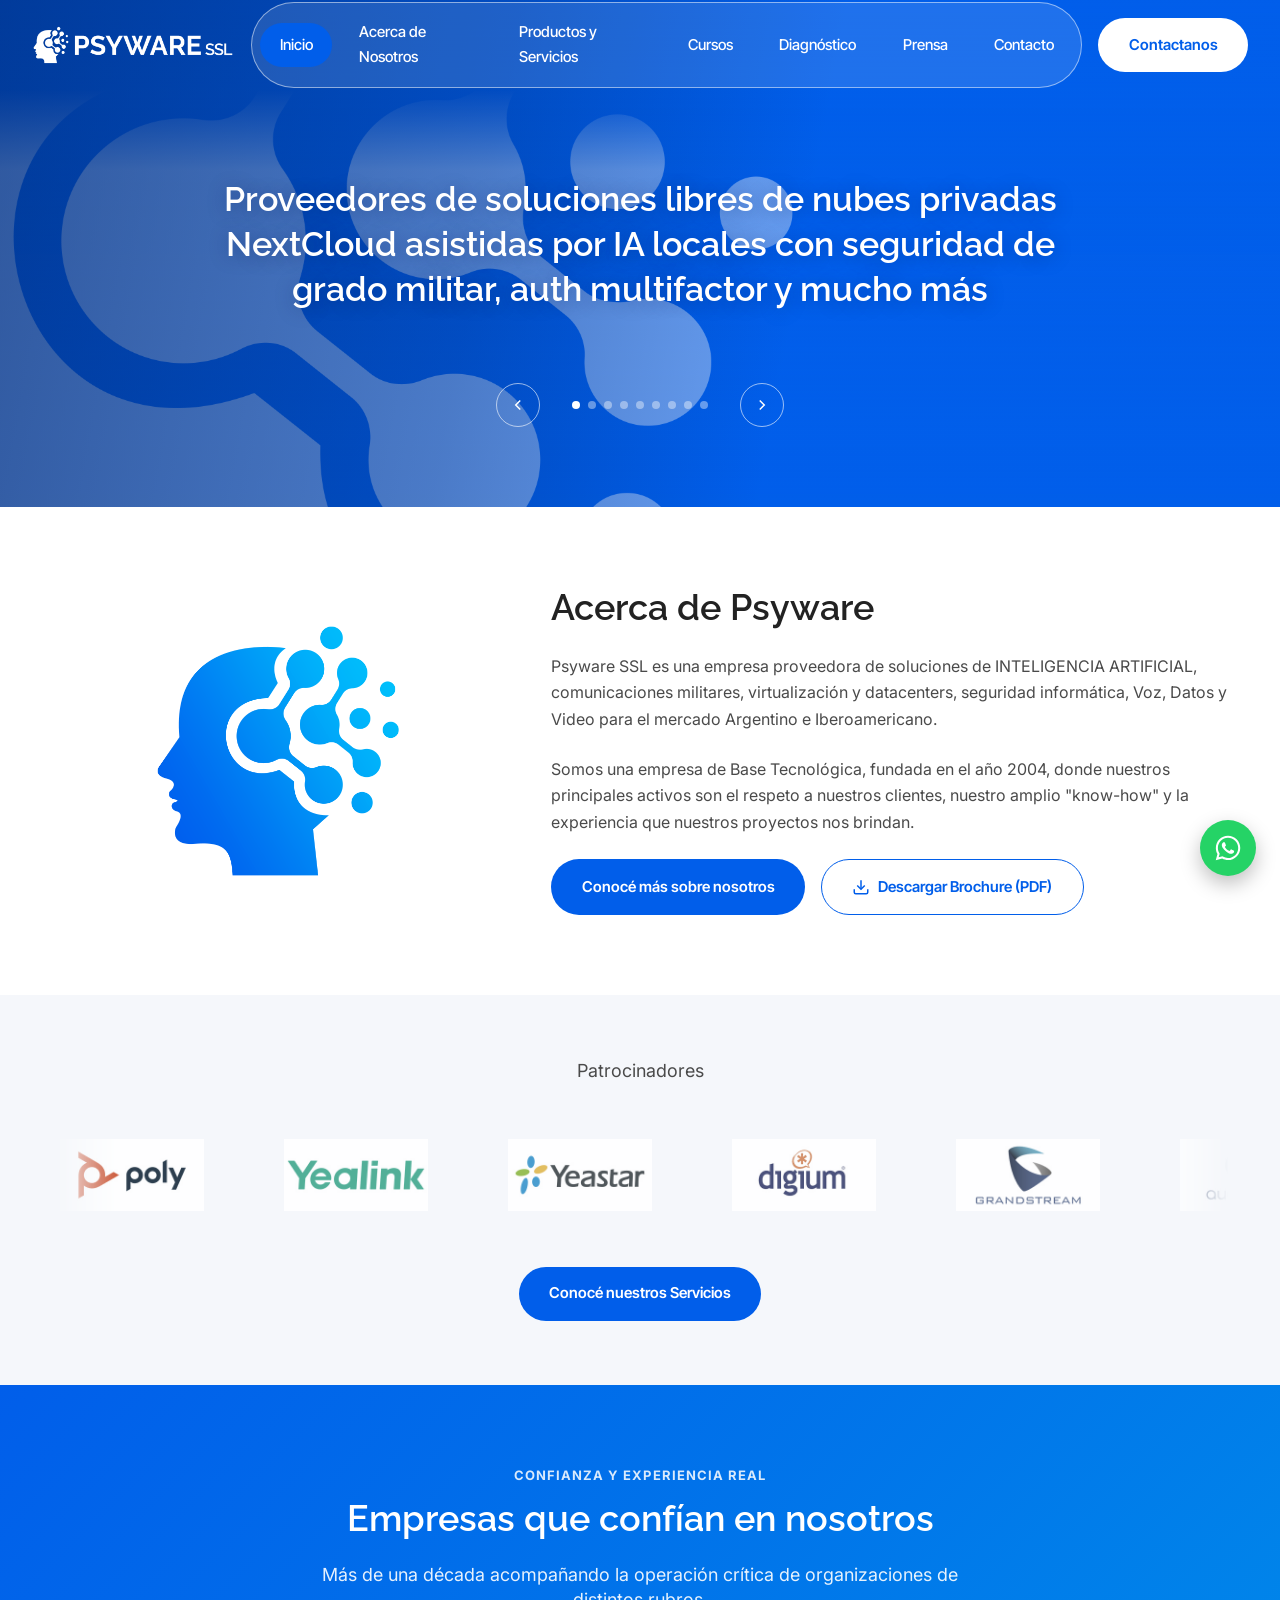
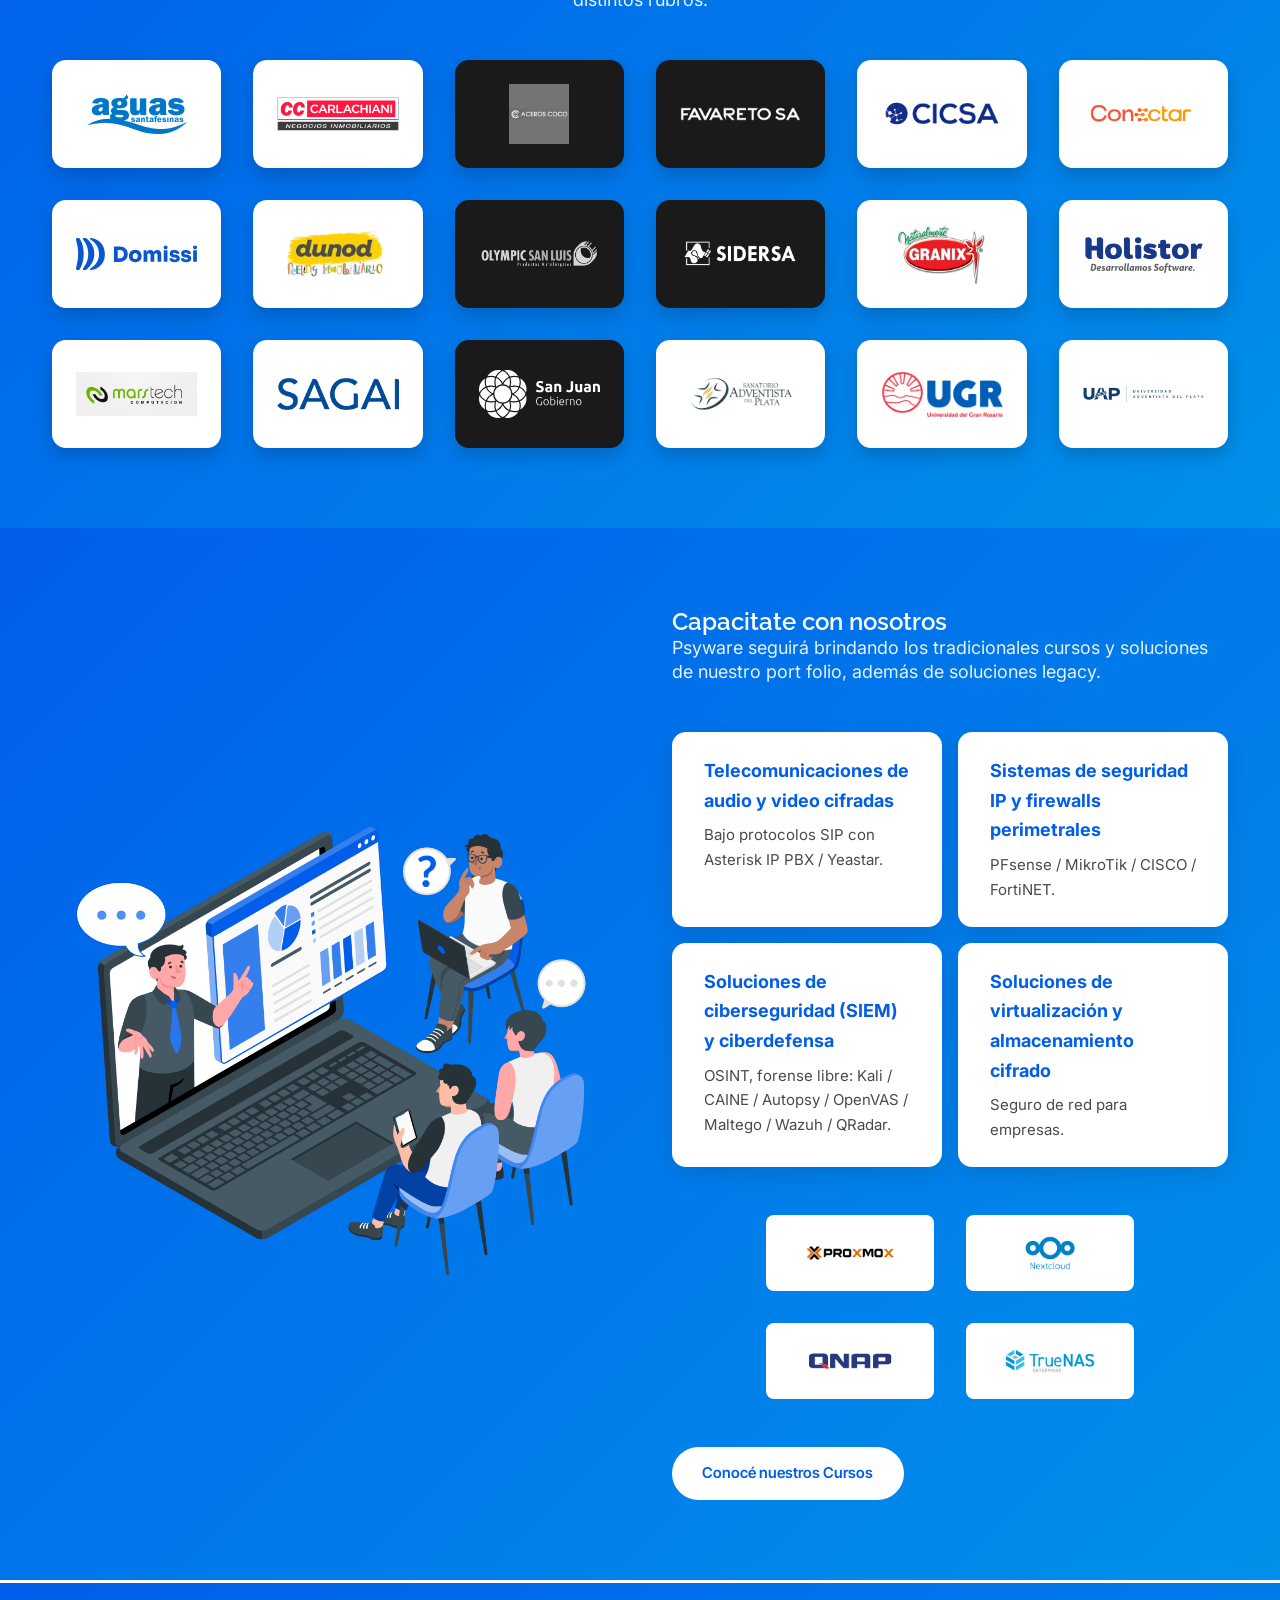
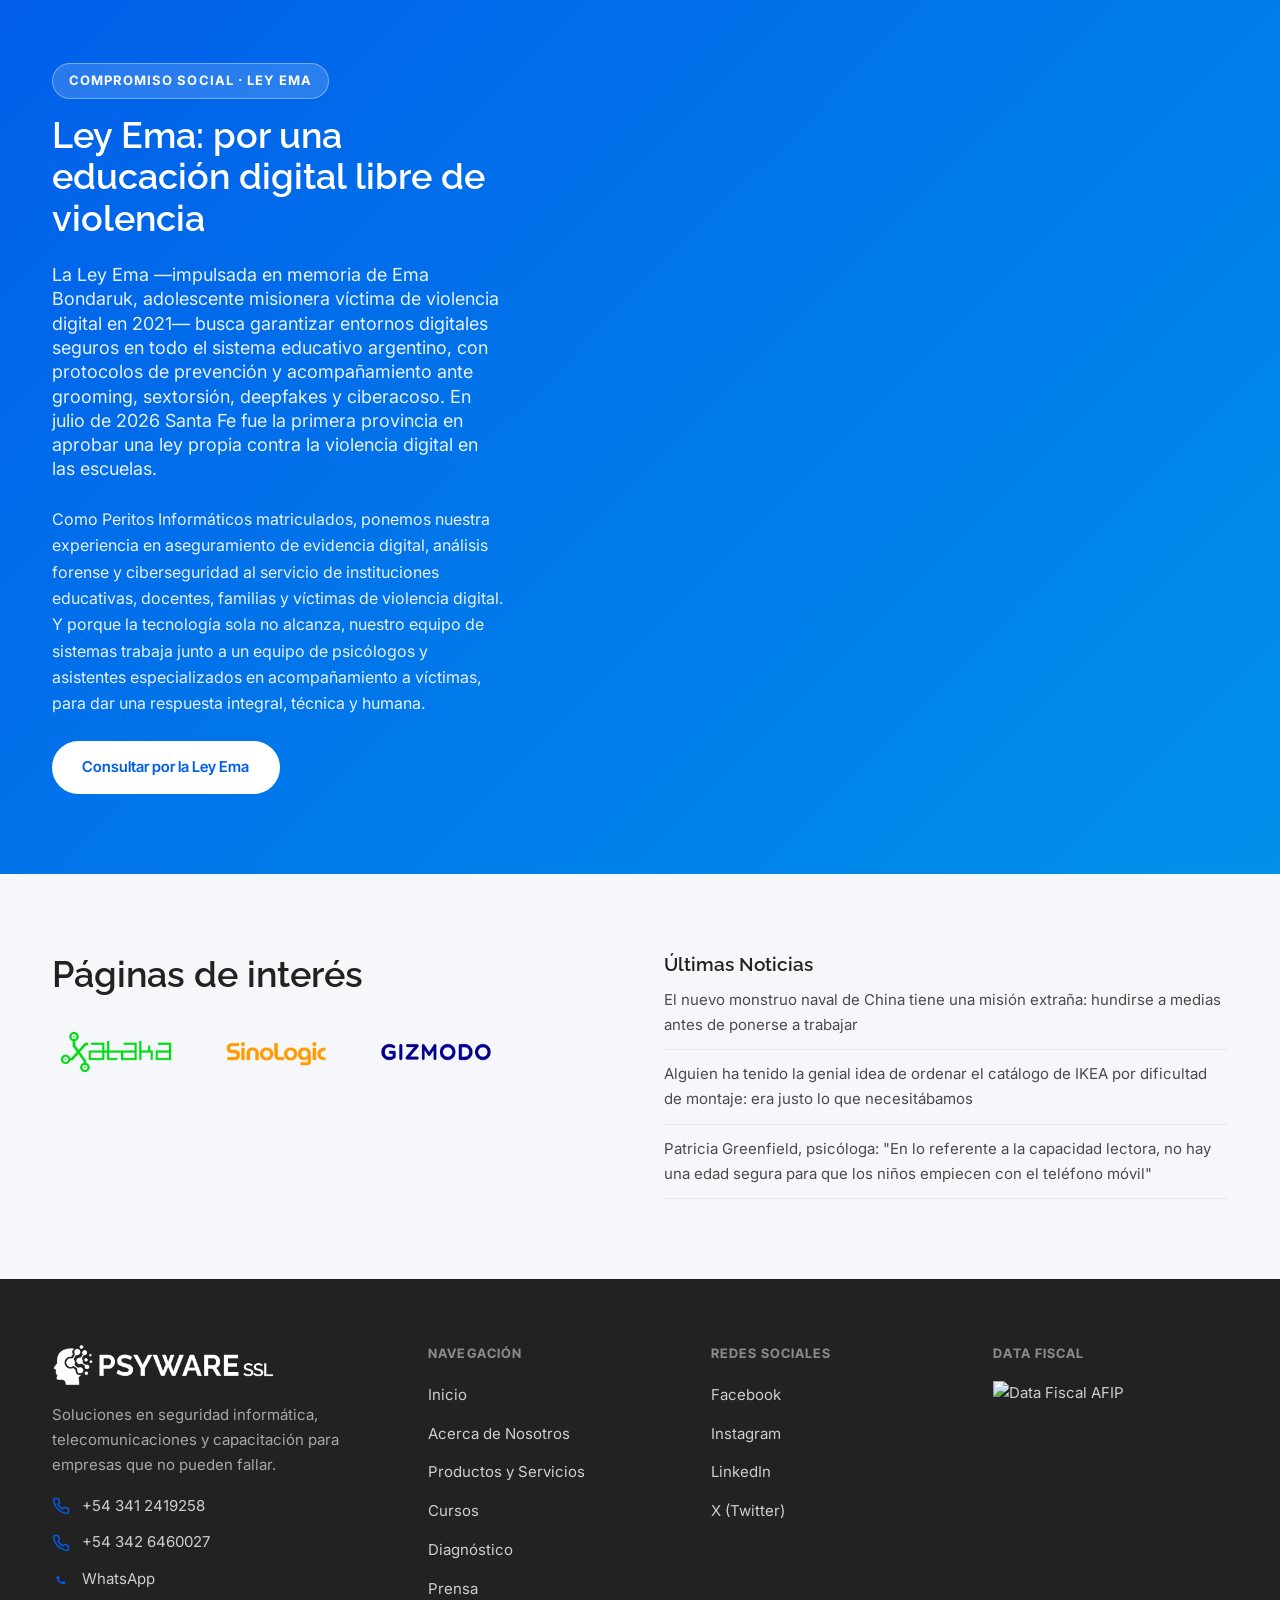
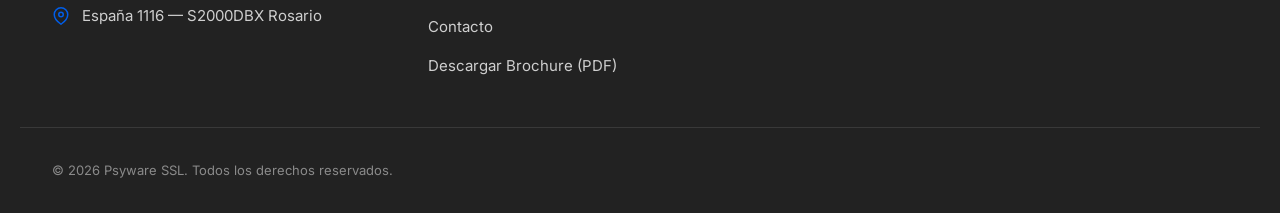
==== index.html @ a00e33c0 "Commit inicial" ====
<!DOCTYPE html>
<html lang="es">
<head>
<meta charset="UTF-8" />
<meta name="viewport" content="width=device-width, initial-scale=1" />
<title>Psyware SSL | Seguridad Informática, Telecomunicaciones y Capacitación</title>
<meta name="description" content="Psyware SSL: soluciones en seguridad informática, telecomunicaciones IP, virtualización, ciberseguridad y capacitación para empresas en Rosario, Argentina." />
<meta name="keywords" content="seguridad informática Rosario, ciberseguridad Argentina, peritos informáticos, telecomunicaciones IP, virtualización, Ley Ema, violencia digital, grooming, ciberacoso escolar, educación digital segura" />
<meta name="theme-color" content="#015eea" />
<link rel="canonical" href="https://www.psyware.ar/" />
<meta property="og:type" content="website" />
<meta property="og:site_name" content="Psyware SSL" />
<meta property="og:locale" content="es_AR" />
<meta property="og:title" content="Psyware SSL | Seguridad Informática, Telecomunicaciones y Capacitación" />
<meta property="og:description" content="Psyware SSL: soluciones en seguridad informática, telecomunicaciones IP, virtualización, ciberseguridad y capacitación para empresas en Rosario, Argentina." />
<meta property="og:url" content="https://www.psyware.ar/" />
<meta property="og:image" content="https://www.psyware.ar/assets/img/psyware-logo-dark.png" />
<meta name="twitter:card" content="summary_large_image" />
<meta name="twitter:title" content="Psyware SSL | Seguridad Informática, Telecomunicaciones y Capacitación" />
<meta name="twitter:description" content="Psyware SSL: soluciones en seguridad informática, telecomunicaciones IP, virtualización, ciberseguridad y capacitación para empresas en Rosario, Argentina." />
<meta name="twitter:image" content="https://www.psyware.ar/assets/img/psyware-logo-dark.png" />
<link rel="icon" href="assets/img/psyware-favicon.png" type="image/png" />
<link rel="preconnect" href="https://fonts.googleapis.com" />
<link rel="preconnect" href="https://fonts.gstatic.com" crossorigin />
<link href="https://fonts.googleapis.com/css2?family=Raleway:wght@500;600;700&family=Inter:wght@400;500;600&family=Inter+Tight:wght@500;600&display=swap" rel="stylesheet" />
<link rel="stylesheet" href="css/styles.css?v=20260731" />
<link rel="stylesheet" href="css/animations.css?v=20260731" />
<link rel="stylesheet" href="css/responsive.css?v=20260731" />
</head>
<body>
<a class="skip-link" href="#main">Saltar al contenido</a>

<header class="navbar" id="navbar">
  <div class="nav-container">
    <a class="nav-logo" href="index.html">
      <img class="nav-logo__img nav-logo__img--white" src="assets/img/psyware-logo-white.png" alt="Psyware SSL" />
      <img class="nav-logo__img nav-logo__img--dark" src="assets/img/psyware-logo-dark.png" alt="Psyware SSL" />
    </a>
    <nav class="nav-menu" id="navMenu">
      <a href="index.html" class="is-active">Inicio</a>
      <a href="acerca-de-nosotros.html">Acerca de Nosotros</a>
      <a href="productos-y-servicios.html">Productos y Servicios</a>
      <a href="cursos.html">Cursos</a>
      <a href="diagnosticos.html">Diagnóstico</a>
      <a href="prensa.html">Prensa</a>
      <a href="contacto.html">Contacto</a>
    </nav>
    <a class="btn btn-white nav-cta" href="contacto.html">Contactanos</a>
    <button class="nav-toggle" id="navToggle" aria-label="Abrir menú" aria-expanded="false">
      <span></span><span></span><span></span>
    </button>
  </div>
</header>

<main id="main">

  <h1 class="sr-only">Psyware SSL | Seguridad Informática, Telecomunicaciones y Capacitación en Rosario, Argentina</h1>

  <section class="hero">
    <div class="container hero__inner">
      <div class="hero__carousel" id="heroCarousel">
        <p class="hero__slide is-active">Proveedores de soluciones libres de nubes privadas NextCloud asistidas por IA locales con seguridad de grado militar, auth multifactor y mucho más</p>
        <p class="hero__slide">Único proveedor certificado en Argentina para soluciones de Call Center IP y discadores predictivos y progresivos de Loway® QueueMetrics y Wombat Dialer</p>
        <p class="hero__slide">Proveedores de soluciones a medida de Inteligencia Artificial vía LLM ultra seguros corriendo en clusters locales y entrenamientos a medida</p>
        <p class="hero__slide">Asistencia y transfer de conocimientos a empresas en migraciones de virtualización de sistemas VMware® a Proxmox Datacenter</p>
        <p class="hero__slide">Asesoramientos para optimización de Data Centers verdes y reducción de huella de carbono según normas vigentes</p>
        <p class="hero__slide">Contamos con las más avanzadas soluciones del mercado en videoconferencia y PBX IP libres para alta definición y seguridad de grado militar</p>
        <p class="hero__slide">Único Training Center certificado en Argentina para toda la gama de sistemas de Voz IP Yeastar</p>
        <p class="hero__slide">Somos Peritos Informáticos matriculados a nivel nacional, realizando aseguramiento de evidencia digital, análisis forense y recuperación de datos, asesoría en protección de datos personales bajo RGPD y normas ISO 27000</p>
        <p class="hero__slide">Realizamos portabilidad numérica de líneas fijas de Telecom y Telefónica</p>
      </div>
      <div class="hero__nav">
        <button class="hero__arrow" id="heroPrev" aria-label="Anterior">
          <svg viewBox="0 0 24 24" fill="none" stroke="currentColor" stroke-width="2"><path d="M15 18l-6-6 6-6"/></svg>
        </button>
        <div class="hero__dots" id="heroDots"></div>
        <button class="hero__arrow" id="heroNext" aria-label="Siguiente">
          <svg viewBox="0 0 24 24" fill="none" stroke="currentColor" stroke-width="2"><path d="M9 18l6-6-6-6"/></svg>
        </button>
      </div>
    </div>
  </section>

  <section class="intro section--white">
    <div class="container intro__grid">
      <div class="intro__icon" data-reveal>
        <img src="assets/img/psyware-favicon.png" alt="Psyware" loading="lazy" />
      </div>
      <div class="intro__text" data-reveal data-reveal-delay="120">
        <h2 class="section-title">Acerca de Psyware</h2>
        <p>Psyware SSL es una empresa proveedora de soluciones de INTELIGENCIA ARTIFICIAL, comunicaciones militares, virtualización y datacenters, seguridad informática, Voz, Datos y Video para el mercado Argentino e Iberoamericano.</p>
        <p>Somos una empresa de Base Tecnológica, fundada en el año 2004, donde nuestros principales activos son el respeto a nuestros clientes, nuestro amplio "know-how" y la experiencia que nuestros proyectos nos brindan.</p>
        <div class="intro__cta-group">
          <a class="btn btn-primary" href="acerca-de-nosotros.html">Conocé más sobre nosotros</a>
          <a class="btn btn-outline" href="assets/pdf/brochure-intelix-psyware.pdf" target="_blank" rel="noopener">
            <svg viewBox="0 0 24 24" width="18" height="18" fill="none" stroke="currentColor" stroke-width="2" aria-hidden="true"><path d="M21 15v4a2 2 0 0 1-2 2H5a2 2 0 0 1-2-2v-4"/><polyline points="7 10 12 15 17 10"/><line x1="12" y1="15" x2="12" y2="3"/></svg>
            Descargar Brochure (PDF)
          </a>
        </div>
      </div>
    </div>
  </section>

  <section class="partners">
    <div class="container">
      <p class="section-subtitle" data-reveal>Patrocinadores</p>
      <div class="partners__viewport" data-reveal>
        <div class="partners__track">
          <a href="https://www.poly.com/" target="_blank" rel="noopener" aria-label="Poly"><img src="assets/img/partner-poly.jpg" alt="Poly" loading="lazy" /></a>
          <a href="https://www.yealink.com/" target="_blank" rel="noopener" aria-label="Yealink"><img src="assets/img/partner-yealink.jpg" alt="Yealink" loading="lazy" /></a>
          <a href="https://www.yeastar.com/" target="_blank" rel="noopener" aria-label="Yeastar"><img src="assets/img/partner-yeastar.jpg" alt="Yeastar" loading="lazy" /></a>
          <a href="https://www.sangoma.com/" target="_blank" rel="noopener" aria-label="Digium / Sangoma"><img src="assets/img/partner-digium.jpg" alt="Digium / Sangoma" loading="lazy" /></a>
          <a href="https://www.grandstream.com/" target="_blank" rel="noopener" aria-label="Grandstream"><img src="assets/img/partner-grandstream.jpg" alt="Grandstream" loading="lazy" /></a>
          <a href="https://www.audiocodes.com/" target="_blank" rel="noopener" aria-label="AudioCodes"><img src="assets/img/partner-audiocodes.jpg" alt="AudioCodes" loading="lazy" /></a>
          <a href="https://www.loway.ch/" target="_blank" rel="noopener" aria-label="Loway"><img src="assets/img/partner-loway.jpg" alt="Loway" loading="lazy" /></a>
          <a href="https://www.poly.com/" target="_blank" rel="noopener" aria-hidden="true" tabindex="-1"><img src="assets/img/partner-poly.jpg" alt="" loading="lazy" /></a>
          <a href="https://www.yealink.com/" target="_blank" rel="noopener" aria-hidden="true" tabindex="-1"><img src="assets/img/partner-yealink.jpg" alt="" loading="lazy" /></a>
          <a href="https://www.yeastar.com/" target="_blank" rel="noopener" aria-hidden="true" tabindex="-1"><img src="assets/img/partner-yeastar.jpg" alt="" loading="lazy" /></a>
          <a href="https://www.sangoma.com/" target="_blank" rel="noopener" aria-hidden="true" tabindex="-1"><img src="assets/img/partner-digium.jpg" alt="" loading="lazy" /></a>
          <a href="https://www.grandstream.com/" target="_blank" rel="noopener" aria-hidden="true" tabindex="-1"><img src="assets/img/partner-grandstream.jpg" alt="" loading="lazy" /></a>
          <a href="https://www.audiocodes.com/" target="_blank" rel="noopener" aria-hidden="true" tabindex="-1"><img src="assets/img/partner-audiocodes.jpg" alt="" loading="lazy" /></a>
          <a href="https://www.loway.ch/" target="_blank" rel="noopener" aria-hidden="true" tabindex="-1"><img src="assets/img/partner-loway.jpg" alt="" loading="lazy" /></a>
        </div>
      </div>
      <a class="btn btn-primary" href="productos-y-servicios.html">Conocé nuestros Servicios</a>
    </div>
  </section>

  <section class="clients" data-reveal>
    <div class="container">
      <span class="eyebrow">Confianza y experiencia real</span>
      <h2 class="section-title" style="text-align:center;">Empresas que confían en nosotros</h2>
      <p class="section-subtitle" style="text-align:center;max-width:640px;margin-inline:auto;">Más de una década acompañando la operación crítica de organizaciones de distintos rubros.</p>
      <div class="clients-grid" data-stagger>
        <a class="clients-grid__logo" href="https://aguassantafesinas.com.ar" target="_blank" rel="noopener" aria-label="Aguas Santafesinas"><img src="assets/img/client-aguas.png" alt="Aguas Santafesinas" loading="lazy" /></a>
        <a class="clients-grid__logo" href="https://cccarlachiani.com.ar/" target="_blank" rel="noopener" aria-label="Carla Chiani Negocios Inmobiliarios"><img src="assets/img/client-carlachiani.png" alt="Carla Chiani Negocios Inmobiliarios" loading="lazy" /></a>
        <a class="clients-grid__logo clients-grid__logo--dark" href="https://aceroscocosa.com" target="_blank" rel="noopener" aria-label="Aceros Coco"><img src="assets/img/client-aceroscoco.jpg" alt="Aceros Coco" loading="lazy" /></a>
        <a class="clients-grid__logo clients-grid__logo--dark" href="https://www.favareto.com.ar/" target="_blank" rel="noopener" aria-label="Favareto"><img src="assets/img/client-favareto.png" alt="Favareto" loading="lazy" /></a>
        <a class="clients-grid__logo" href="https://www.cicsaingenieria.com/" target="_blank" rel="noopener" aria-label="CICSA"><img src="assets/img/client-cicsa.png" alt="CICSA" loading="lazy" /></a>
        <a class="clients-grid__logo" href="http://conectarservicios.com.ar/" target="_blank" rel="noopener" aria-label="Conectar"><img src="assets/img/client-conectar.png" alt="Conectar" loading="lazy" /></a>
        <a class="clients-grid__logo" href="https://domissihermanos.com.ar/" target="_blank" rel="noopener" aria-label="Domissi"><img src="assets/img/client-domissi.svg" alt="Domissi" loading="lazy" /></a>
        <a class="clients-grid__logo" href="https://dunod.com.ar/" target="_blank" rel="noopener" aria-label="Dunod Negocios Inmobiliarios"><img src="assets/img/client-dunod.png" alt="Dunod Negocios Inmobiliarios" loading="lazy" /></a>
        <a class="clients-grid__logo clients-grid__logo--dark" href="https://olympicsanluis.com.ar/" target="_blank" rel="noopener" aria-label="Olympic San Luis"><img src="assets/img/client-olympic.png" alt="Olympic San Luis" loading="lazy" /></a>
        <a class="clients-grid__logo clients-grid__logo--dark" href="https://sidersa.com" target="_blank" rel="noopener" aria-label="Sidersa"><img src="assets/img/client-sidersa.png" alt="Sidersa" loading="lazy" /></a>
        <a class="clients-grid__logo" href="https://granix.com.ar/" target="_blank" rel="noopener" aria-label="Granix"><img src="assets/img/client-granix.jpg" alt="Granix" loading="lazy" /></a>
        <a class="clients-grid__logo" href="https://holistor.com.ar" target="_blank" rel="noopener" aria-label="Holistor"><img src="assets/img/client-holistor.svg" alt="Holistor" loading="lazy" /></a>
        <a class="clients-grid__logo" href="https://marstech.com.ar" target="_blank" rel="noopener" aria-label="Marstech Computación"><img src="assets/img/client-marshtech.png" alt="Marstech Computación" loading="lazy" /></a>
        <a class="clients-grid__logo" href="https://www.sagai.org/" target="_blank" rel="noopener" aria-label="Sagai"><img src="assets/img/client-sagai.jpg" alt="Sagai" loading="lazy" /></a>
        <a class="clients-grid__logo clients-grid__logo--dark" href="https://sj.sanjuan.gob.ar/" target="_blank" rel="noopener" aria-label="Gobierno de San Juan"><img src="assets/img/client-sanjuan.svg" alt="Gobierno de San Juan" loading="lazy" /></a>
        <a class="clients-grid__logo" href="https://www.sanatorioadventista.org.ar/" target="_blank" rel="noopener" aria-label="Sanatorio Adventista del Plata"><img src="assets/img/client-sanatorio-adventista.png" alt="Sanatorio Adventista del Plata" loading="lazy" /></a>
        <a class="clients-grid__logo" href="https://ugr.edu.ar/" target="_blank" rel="noopener" aria-label="Universidad del Gran Rosario"><img src="assets/img/client-ugr.png" alt="Universidad del Gran Rosario" loading="lazy" /></a>
        <a class="clients-grid__logo" href="https://uap.edu.ar" target="_blank" rel="noopener" aria-label="Universidad Adventista del Plata"><img src="assets/img/client-uap.png" alt="Universidad Adventista del Plata" loading="lazy" /></a>
      </div>
    </div>
  </section>

  <section class="section--blue">
    <div class="container capacitate__grid">
      <div class="capacitate__art" data-reveal>
        <img src="assets/img/illus-capacitate.png" alt="Capacitate con nosotros" loading="lazy" />
      </div>
      <div data-reveal data-reveal-delay="120">
        <h2>Capacitate con nosotros</h2>
        <p class="section-subtitle">Psyware seguirá brindando los tradicionales cursos y soluciones de nuestro port folio, además de soluciones legacy.</p>
        <div class="service-list" data-stagger>
          <div class="service-list__item">
            <a href="cursos.html">Telecomunicaciones de audio y video cifradas</a>
            <p>Bajo protocolos SIP con Asterisk IP PBX / Yeastar.</p>
          </div>
          <div class="service-list__item">
            <a href="cursos.html">Sistemas de seguridad IP y firewalls perimetrales</a>
            <p>PFsense / MikroTik / CISCO / FortiNET.</p>
          </div>
          <div class="service-list__item">
            <a href="cursos.html">Soluciones de ciberseguridad (SIEM) y ciberdefensa</a>
            <p>OSINT, forense libre: Kali / CAINE / Autopsy / OpenVAS / Maltego / Wazuh / QRadar.</p>
          </div>
          <div class="service-list__item">
            <a href="cursos.html">Soluciones de virtualización y almacenamiento cifrado</a>
            <p>Seguro de red para empresas.</p>
          </div>
        </div>
        <div class="tech-row tech-row--partners">
          <a href="https://www.proxmox.com/" target="_blank" rel="noopener" aria-label="Proxmox"><img src="assets/img/tech-proxmox.jpg" alt="Proxmox" loading="lazy" /></a>
          <a href="https://nextcloud.com/" target="_blank" rel="noopener" aria-label="Nextcloud"><img src="assets/img/tech-nextcloud.jpg" alt="Nextcloud" loading="lazy" /></a>
          <a href="https://www.qnap.com/" target="_blank" rel="noopener" aria-label="QNAP"><img src="assets/img/tech-qnap.jpg" alt="QNAP" loading="lazy" /></a>
          <a href="https://www.truenas.com/" target="_blank" rel="noopener" aria-label="TrueNAS"><img src="assets/img/tech-truenas.jpg" alt="TrueNAS" loading="lazy" /></a>
        </div>
        <a class="btn btn-white" href="cursos.html">Conocé nuestros Cursos</a>
      </div>
    </div>
  </section>

  <section class="section--blue ley-ema">
    <div class="container intro__grid">
      <div class="intro__text" data-reveal>
        <span class="ley-ema__eyebrow">Compromiso social · Ley Ema</span>
        <h2 class="section-title">Ley Ema: por una educación digital libre de violencia</h2>
        <p class="section-subtitle">La Ley Ema —impulsada en memoria de Ema Bondaruk, adolescente misionera víctima de violencia digital en 2021— busca garantizar entornos digitales seguros en todo el sistema educativo argentino, con protocolos de prevención y acompañamiento ante grooming, sextorsión, deepfakes y ciberacoso. En julio de 2026 Santa Fe fue la primera provincia en aprobar una ley propia contra la violencia digital en las escuelas.</p>
        <p>Como Peritos Informáticos matriculados, ponemos nuestra experiencia en aseguramiento de evidencia digital, análisis forense y ciberseguridad al servicio de instituciones educativas, docentes, familias y víctimas de violencia digital. Y porque la tecnología sola no alcanza, nuestro equipo de sistemas trabaja junto a un equipo de psicólogos y asistentes especializados en acompañamiento a víctimas, para dar una respuesta integral, técnica y humana.</p>
        <a class="btn btn-white" href="contacto.html">Consultar por la Ley Ema</a>
      </div>
    </div>
  </section>

  <section class="section--off">
    <div class="container news__grid">
      <div data-reveal>
        <h2 class="section-title">Páginas de interés</h2>
        <div class="news__logos">
          <a href="https://www.xataka.com/" target="_blank" rel="noopener" aria-label="Xataka"><img src="assets/img/news-xataka.png" alt="Xataka" loading="lazy" /></a>
          <a href="https://www.sinologic.net/" target="_blank" rel="noopener" aria-label="Sinologic"><img src="assets/img/news-sinologic.png" alt="Sinologic" loading="lazy" /></a>
          <a href="https://es.gizmodo.com/" target="_blank" rel="noopener" aria-label="Gizmodo"><img src="assets/img/news-gizmodo.png" alt="Gizmodo" loading="lazy" /></a>
        </div>
      </div>
      <div data-reveal data-reveal-delay="120">
        <h3>Últimas Noticias</h3>
        <ul class="news__list" id="newsList" data-stagger>
          <li><a href="https://www.xataka.com/ingenieria-y-megaconstrucciones/nuevo-monstruo-naval-china-tiene-mision-extrana-hundirse-a-medias-antes-ponerse-a-trabajar" target="_blank" rel="noopener">El nuevo monstruo naval de China tiene una misión extraña: hundirse a medias antes de ponerse a trabajar</a></li>
          <li><a href="https://www.xataka.com/magnet/alguien-ha-tenido-genial-idea-ordenar-catalogo-ikea-dificultad-montaje-era-justo-que-necesitabamos" target="_blank" rel="noopener">Alguien ha tenido la genial idea de ordenar el catálogo de IKEA por dificultad de montaje: era justo lo que necesitábamos</a></li>
          <li><a href="https://www.xataka.com/medicina-y-salud/patricia-greenfield-psicologa-referente-a-capacidad-lectora-no-hay-edad-segura-ninos-empiecen-telefono-movil" target="_blank" rel="noopener">Patricia Greenfield, psicóloga: "En lo referente a la capacidad lectora, no hay una edad segura para que los niños empiecen con el teléfono móvil"</a></li>
        </ul>
      </div>
    </div>
  </section>

</main>

<footer class="footer">
  <div class="container footer__grid">
    <div class="footer__brand">
      <img class="nav-logo__img" src="assets/img/psyware-logo-white.png" alt="Psyware SSL" />
      <p>Soluciones en seguridad informática, telecomunicaciones y capacitación para empresas que no pueden fallar.</p>
      <div class="footer__contact">
        <a href="tel:+543412419258">
          <svg viewBox="0 0 24 24" fill="none" stroke="currentColor" stroke-width="2"><path d="M22 16.92v3a2 2 0 0 1-2.18 2 19.79 19.79 0 0 1-8.63-3.07 19.5 19.5 0 0 1-6-6 19.79 19.79 0 0 1-3.07-8.67A2 2 0 0 1 4.11 2h3a2 2 0 0 1 2 1.72c.127.96.362 1.903.7 2.81a2 2 0 0 1-.45 2.11L8.09 9.91a16 16 0 0 0 6 6l1.27-1.27a2 2 0 0 1 2.11-.45c.907.338 1.85.573 2.81.7A2 2 0 0 1 22 16.92z"/></svg>
          +54 341 2419258
        </a>
        <a href="tel:+543426460027">
          <svg viewBox="0 0 24 24" fill="none" stroke="currentColor" stroke-width="2"><path d="M22 16.92v3a2 2 0 0 1-2.18 2 19.79 19.79 0 0 1-8.63-3.07 19.5 19.5 0 0 1-6-6 19.79 19.79 0 0 1-3.07-8.67A2 2 0 0 1 4.11 2h3a2 2 0 0 1 2 1.72c.127.96.362 1.903.7 2.81a2 2 0 0 1-.45 2.11L8.09 9.91a16 16 0 0 0 6 6l1.27-1.27a2 2 0 0 1 2.11-.45c.907.338 1.85.573 2.81.7A2 2 0 0 1 22 16.92z"/></svg>
          +54 342 6460027
        </a>
        <a href="https://wa.me/5493412280272" target="_blank" rel="noopener">
          <svg viewBox="0 0 24 24" fill="currentColor"><path d="M17.472 14.382c-.297-.149-1.758-.867-2.03-.967-.273-.099-.471-.148-.67.15-.197.297-.767.966-.94 1.164-.173.199-.347.223-.644.075-.297-.15-1.255-.463-2.39-1.475-.883-.788-1.48-1.761-1.653-2.059-.173-.297-.018-.458.13-.606.134-.133.298-.347.446-.52.149-.174.198-.298.298-.497.099-.198.05-.371-.025-.52-.075-.149-.669-1.612-.916-2.207-.242-.579-.487-.5-.669-.51-.173-.008-.371-.01-.57-.01-.198 0-.52.074-.792.372-.272.297-1.04 1.016-1.04 2.479 0 1.462 1.065 2.875 1.213 3.074.149.198 2.096 3.2 5.077 4.487.709.306 1.262.489 1.694.625.712.227 1.36.195 1.871.118.571-.085 1.758-.719 2.006-1.413.248-.694.248-1.289.173-1.413-.074-.124-.272-.198-.57-.347z"/></svg>
          WhatsApp
        </a>
        <a href="https://maps.app.goo.gl/BehnoAJCyURJMsor6" target="_blank" rel="noopener">
          <svg viewBox="0 0 24 24" fill="none" stroke="currentColor" stroke-width="2"><path d="M21 10c0 7-9 13-9 13s-9-6-9-13a9 9 0 0 1 18 0z"/><circle cx="12" cy="10" r="3"/></svg>
          España 1116 — S2000DBX Rosario
        </a>
      </div>
    </div>
    <div class="footer__col">
      <h5>Navegación</h5>
      <ul>
        <li><a href="index.html">Inicio</a></li>
        <li><a href="acerca-de-nosotros.html">Acerca de Nosotros</a></li>
        <li><a href="productos-y-servicios.html">Productos y Servicios</a></li>
        <li><a href="cursos.html">Cursos</a></li>
        <li><a href="diagnosticos.html">Diagnóstico</a></li>
        <li><a href="prensa.html">Prensa</a></li>
        <li><a href="contacto.html">Contacto</a></li>
        <li><a href="assets/pdf/brochure-intelix-psyware.pdf" target="_blank" rel="noopener">Descargar Brochure (PDF)</a></li>
      </ul>
    </div>
    <div class="footer__col">
      <h5>Redes Sociales</h5>
      <ul>
        <li><a href="https://www.facebook.com/NTLXIngenieria" target="_blank" rel="noopener">Facebook</a></li>
        <li><a href="https://www.instagram.com/psyware_ssl" target="_blank" rel="noopener">Instagram</a></li>
        <li><a href="https://www.linkedin.com/company/intelix-ingenieria-&-telecomunicaciones" target="_blank" rel="noopener">LinkedIn</a></li>
        <li><a href="https://x.com/fmvillares" target="_blank" rel="noopener">X (Twitter)</a></li>
      </ul>
    </div>
    <div class="footer__col">
      <h5>Data Fiscal</h5>
      <div class="footer__badge">
        <a href="http://qr.afip.gob.ar/?qr=Lny1AnEBC1ELZ3IGXMPOgA,," target="_blank" rel="noopener">
          <img src="https://www.afip.gob.ar/images/f960/DATAWEB.jpg" alt="Data Fiscal AFIP" loading="lazy" />
        </a>
      </div>
    </div>
  </div>
  <div class="container footer__bottom">
    <p>&copy; <span id="year"></span> Psyware SSL. Todos los derechos reservados.</p>
  </div>
</footer>

<a class="whatsapp-float" href="https://wa.me/5493412280272" target="_blank" rel="noopener" aria-label="WhatsApp"><svg viewBox="0 0 448 512" fill="currentColor"><path d="M380.9 97.1C339 55.1 283.2 32 223.9 32c-122.4 0-222 99.6-222 222 0 39.1 10.2 77.3 29.6 111L0 480l117.7-30.9c32.4 17.7 68.9 27 106.1 27h.1c122.3 0 224.1-99.6 224.1-222 0-59.3-25.2-115-67.1-157zm-157 341.6c-33.2 0-65.7-8.9-94-25.7l-6.7-4-69.8 18.3L72 359.2l-4.4-7c-18.5-29.4-28.2-63.3-28.2-98.2 0-101.7 82.8-184.5 184.6-184.5 49.3 0 95.6 19.2 130.4 54.1 34.8 34.9 56.2 81.2 56.1 130.5 0 101.8-84.9 184.6-186.6 184.6zm101.2-138.2c-5.5-2.8-32.8-16.2-37.9-18-5.1-1.9-8.8-2.8-12.5 2.8-3.7 5.6-14.3 18-17.6 21.8-3.2 3.7-6.5 4.2-12 1.4-32.6-16.3-54-29.1-75.5-66-5.7-9.8 5.7-9.1 16.3-30.3 1.8-3.7.9-6.9-.5-9.7-1.4-2.8-12.5-30.1-17.1-41.2-4.5-10.8-9.1-9.3-12.5-9.5-3.2-.2-6.9-.2-10.6-.2-3.7 0-9.7 1.4-14.8 6.9-5.1 5.6-19.4 19-19.4 46.3 0 27.3 19.9 53.7 22.6 57.4 2.8 3.7 39.1 59.7 94.8 83.8 35.2 15.2 49 16.5 66.6 13.9 10.7-1.6 32.8-13.4 37.4-26.4 4.6-13 4.6-24.1 3.2-26.4-1.3-2.5-5-3.9-10.5-6.6z"/></svg></a>
<button class="back-to-top" id="backToTop" aria-label="Volver arriba">
  <svg viewBox="0 0 24 24" fill="none" stroke="currentColor" stroke-width="2"><path d="M18 15l-6-6-6 6"/></svg>
</button>

<script type="application/ld+json">
{
  "@context": "https://schema.org",
  "@type": ["Organization", "ProfessionalService"],
  "name": "Psyware SSL",
  "legalName": "Psyware SSL",
  "url": "https://www.psyware.ar/",
  "logo": "https://www.psyware.ar/assets/img/psyware-logo-dark.png",
  "image": "https://www.psyware.ar/assets/img/psyware-logo-dark.png",
  "foundingDate": "2004",
  "telephone": ["+543412419258", "+543426460027"],
  "address": {
    "@type": "PostalAddress",
    "streetAddress": "España 1116",
    "addressLocality": "Rosario",
    "addressRegion": "Santa Fe",
    "postalCode": "S2000DBX",
    "addressCountry": "AR"
  },
  "contactPoint": [
    {
      "@type": "ContactPoint",
      "telephone": "+54-341-241-9258",
      "contactType": "customer service",
      "areaServed": "AR",
      "availableLanguage": ["Spanish"]
    },
    {
      "@type": "ContactPoint",
      "telephone": "+54-342-646-0027",
      "contactType": "sales",
      "areaServed": "AR",
      "availableLanguage": ["Spanish"]
    }
  ],
  "sameAs": [
    "https://www.facebook.com/NTLXIngenieria",
    "https://www.instagram.com/psyware_ssl",
    "https://www.linkedin.com/company/intelix-ingenieria-&-telecomunicaciones",
    "https://x.com/fmvillares"
  ],
  "description": "Soluciones en seguridad informática, telecomunicaciones IP, virtualización, ciberseguridad y capacitación para empresas."
}
</script>
<script src="js/main.js?v=20260731"></script>
</body>
</html>
---- css/styles.css ----
/* ============================================================
   PSYWARE — Design System (rebuilt to match real psyware.ar)
   Fonts: Raleway (headings) / Inter (body) / Inter Tight (nav)
   Palette: blue #015EEA, white, dark footer #222
   ============================================================ */

:root {
  color-scheme: light;

  /* Brand */
  --blue: #015eea;
  --blue-dark: #0148b8;
  --pink: #f2295b;
  --dark: #222222;
  --dark-2: #1a1a1a;
  --white: #ffffff;
  --off-white: #f5f7fb;
  --text: #222222;
  --text-muted: #4a4a4a;
  --border: #e3e8f2;

  --gradient-hero: linear-gradient(180deg, var(--blue) 0%, rgba(242, 41, 91, 0) 100%);
  --gradient-section: linear-gradient(135deg, var(--blue) 0%, #0091ea 100%);

  /* Typography */
  --font-heading: "Raleway", sans-serif;
  --font-body: "Inter", sans-serif;
  --font-nav: "Inter Tight", sans-serif;

  --fs-xs: 0.8125rem;
  --fs-sm: 0.9375rem;
  --fs-base: 1rem;
  --fs-md: 1.125rem;
  --fs-lg: 1.375rem;
  --fs-xl: 1.75rem;
  --fs-2xl: 2.25rem;
  --fs-3xl: 2.875rem;
  --fs-4xl: 3.5rem;
  --fs-hero: clamp(1.3rem, 1rem + 1.6vw, 2.1rem);
  --lh-tight: 1.15;
  --lh-snug: 1.35;
  --lh-body: 1.65;

  --sp-1: 0.25rem;
  --sp-2: 0.5rem;
  --sp-3: 0.75rem;
  --sp-4: 1rem;
  --sp-5: 1.5rem;
  --sp-6: 2rem;
  --sp-7: 2.5rem;
  --sp-8: 3rem;
  --sp-10: 4rem;
  --sp-12: 5rem;
  --sp-16: 7rem;

  --r-sm: 8px;
  --r-md: 14px;
  --r-lg: 24px;
  --r-pill: 999px;

  --ease-out: cubic-bezier(0.16, 1, 0.3, 1);
  --dur-fast: 150ms;
  --dur-base: 250ms;

  --container: 1240px;
  --container-narrow: 820px;
  --nav-h: 90px;

  --z-nav: 100;
  --z-overlay: 500;
}

*,
*::before,
*::after {
  box-sizing: border-box;
  margin: 0;
  padding: 0;
}

html {
  scroll-behavior: smooth;
  -webkit-text-size-adjust: 100%;
  overflow-x: hidden;
}

body {
  background: var(--white);
  color: var(--text);
  font-family: var(--font-body);
  font-size: var(--fs-base);
  line-height: var(--lh-body);
  min-height: 100dvh;
  max-width: 100vw;
  overflow-x: hidden;
  -webkit-font-smoothing: antialiased;
}

img,
svg,
video {
  display: block;
  max-width: 100%;
}

a {
  color: inherit;
  text-decoration: none;
}

ul,
ol {
  list-style: none;
}

button,
input,
textarea,
select {
  font: inherit;
  color: inherit;
  background: none;
  border: none;
}

button {
  cursor: pointer;
}

h1, h2, h3, h4 {
  font-family: var(--font-heading);
  font-weight: 600;
  line-height: var(--lh-tight);
}

.sr-only {
  position: absolute;
  width: 1px;
  height: 1px;
  padding: 0;
  margin: -1px;
  overflow: hidden;
  clip: rect(0, 0, 0, 0);
  white-space: nowrap;
  border: 0;
}

.skip-link {
  position: fixed;
  top: -100%;
  left: var(--sp-4);
  z-index: 1200;
  background: var(--blue);
  color: #fff;
  font-weight: 600;
  padding: var(--sp-3) var(--sp-5);
  border-radius: var(--r-sm);
  transition: top var(--dur-base) var(--ease-out);
}

.skip-link:focus {
  top: var(--sp-4);
}

:focus-visible {
  outline: 2px solid var(--blue);
  outline-offset: 3px;
  border-radius: 4px;
}

@media (prefers-reduced-motion: reduce) {
  *, *::before, *::after {
    animation-duration: 0.001ms !important;
    animation-iteration-count: 1 !important;
    transition-duration: 0.001ms !important;
    scroll-behavior: auto !important;
  }
}

/* ---------- Layout primitives ---------- */
.container {
  width: 100%;
  max-width: var(--container);
  margin-inline: auto;
  padding-inline: var(--sp-5);
}

.container-narrow {
  width: 100%;
  max-width: var(--container-narrow);
  margin-inline: auto;
  padding-inline: var(--sp-5);
}

section {
  position: relative;
  padding-block: var(--sp-12);
  scroll-margin-top: var(--nav-h);
}

.section--white { background: var(--white); }
.section--off { background: var(--off-white); }
.section--blue {
  background: var(--gradient-section);
  color: #fff;
}
.section--blue h2, .section--blue h3 { color: #fff; }

.section-title {
  font-size: var(--fs-2xl);
  margin-bottom: var(--sp-5);
}

.section-subtitle {
  color: var(--text-muted);
  font-size: var(--fs-md);
  line-height: var(--lh-snug);
  margin-bottom: var(--sp-6);
}

.section--blue .section-subtitle { color: rgba(255,255,255,0.9); }
.section--blue .intro__text p { color: rgba(255,255,255,0.9); }

.ley-ema__eyebrow {
  display: inline-block;
  text-transform: uppercase;
  letter-spacing: 0.08em;
  font-size: var(--fs-xs);
  font-weight: 700;
  color: #fff;
  background: rgba(255,255,255,0.16);
  border: 1px solid rgba(255,255,255,0.35);
  border-radius: 999px;
  padding: 6px 16px;
  margin-bottom: var(--sp-4);
}
.ley-ema { border-top: 3px solid #fff; }

/* ---------- Buttons ---------- */
.btn {
  display: inline-flex;
  align-items: center;
  justify-content: center;
  gap: var(--sp-2);
  font-family: var(--font-nav);
  font-size: var(--fs-sm);
  font-weight: 600;
  padding: 0.9rem 1.9rem;
  border-radius: var(--r-pill);
  white-space: nowrap;
  transition: transform 120ms var(--ease-out), box-shadow 120ms var(--ease-out),
    background 120ms var(--ease-out), border-color 120ms var(--ease-out), filter 120ms var(--ease-out);
  min-height: 46px;
  touch-action: manipulation;
}

.btn-primary {
  background: var(--blue);
  color: #ffffff;
}

.btn-primary:hover {
  filter: brightness(1.1);
  transform: translateY(-2px);
}

.btn-white {
  background: #fff;
  color: var(--blue);
}

.btn-white:hover {
  transform: translateY(-2px);
  box-shadow: 0 8px 20px rgba(0,0,0,0.15);
}

.btn-outline {
  background: transparent;
  color: inherit;
  border: 1.5px solid currentColor;
}

.btn-outline:hover {
  background: rgba(255,255,255,0.12);
}

/* ---------- Navbar ---------- */
.navbar {
  position: fixed;
  top: 0;
  inset-inline: 0;
  z-index: var(--z-nav);
  height: var(--nav-h);
  display: flex;
  align-items: center;
  background: transparent;
  transition: background var(--dur-base) var(--ease-out), box-shadow var(--dur-base) var(--ease-out),
    height var(--dur-base) var(--ease-out);
}

.navbar.is-scrolled {
  background: rgba(255, 255, 255, 0.97);
  box-shadow: 0 2px 16px rgba(0,0,0,0.08);
  height: 76px;
}

.navbar.is-scrolled .nav-menu a,
.navbar.is-scrolled .nav-toggle span {
  color: var(--dark);
}
.navbar.is-scrolled .nav-toggle span { background: var(--dark); }

.nav-container {
  width: 100%;
  max-width: 1400px;
  margin-inline: auto;
  padding-inline: var(--sp-6);
  display: flex;
  align-items: center;
  justify-content: space-between;
  gap: var(--sp-4);
}

.nav-logo {
  display: inline-flex;
  align-items: center;
  flex-shrink: 0;
  position: relative;
}

.nav-logo__img {
  height: 40px;
  width: auto;
  flex-shrink: 0;
  transition: opacity var(--dur-base) var(--ease-out);
}

.nav-logo__img--dark {
  display: none;
}

.navbar.is-scrolled .nav-logo__img--white {
  display: none;
}

.navbar.is-scrolled .nav-logo__img--dark {
  display: block;
}

.nav-menu {
  display: flex;
  align-items: center;
  gap: var(--sp-2);
  background: rgba(255,255,255,0.12);
  border: 1px solid rgba(255,255,255,0.5);
  border-radius: var(--r-pill);
  padding: var(--sp-2);
}

.navbar.is-scrolled .nav-menu {
  background: var(--off-white);
  border-color: var(--border);
}

.nav-menu a {
  display: block;
  font-family: var(--font-nav);
  font-size: var(--fs-sm);
  font-weight: 500;
  color: #fff;
  padding: 0.6rem 1.2rem;
  border-radius: var(--r-pill);
  transition: background var(--dur-fast) var(--ease-out), color var(--dur-fast) var(--ease-out);
}

.nav-menu a:hover,
.nav-menu a.is-active {
  background: var(--blue);
  color: #fff;
}

.navbar.is-scrolled .nav-menu a.is-active,
.navbar.is-scrolled .nav-menu a:hover {
  background: var(--blue);
  color: #fff;
}

.nav-cta {
  flex-shrink: 0;
}

.nav-toggle {
  display: none;
  position: relative;
  width: 44px;
  height: 44px;
  align-items: center;
  justify-content: center;
  flex-shrink: 0;
}

.nav-toggle span {
  position: absolute;
  width: 22px;
  height: 2px;
  background: #fff;
  border-radius: 2px;
  transition: transform var(--dur-base) var(--ease-out), opacity var(--dur-base) var(--ease-out);
}

.nav-toggle span:nth-child(1) { transform: translateY(-6px); }
.nav-toggle span:nth-child(3) { transform: translateY(6px); }
.nav-toggle.is-open span:nth-child(1) { transform: rotate(45deg); }
.nav-toggle.is-open span:nth-child(2) { opacity: 0; }
.nav-toggle.is-open span:nth-child(3) { transform: rotate(-45deg); }

/* ---------- Hero ---------- */
.hero {
  position: relative;
  background: var(--gradient-hero), var(--blue);
  background-size: cover;
  color: #fff;
  padding-top: calc(var(--nav-h) + var(--sp-10));
  padding-bottom: var(--sp-12);
  overflow: hidden;
}

.hero::before {
  content: "";
  position: absolute;
  inset: 0;
  background-image: url("../assets/img/bg-blob-1.png");
  background-repeat: no-repeat;
  background-position: center 60%;
  background-size: cover;
  opacity: 0.4;
  pointer-events: none;
  z-index: 0;
  -webkit-mask-image: linear-gradient(to bottom, transparent 0, transparent 90px, #000 170px);
  mask-image: linear-gradient(to bottom, transparent 0, transparent 90px, #000 170px);
}

.hero::after {
  content: "";
  position: absolute;
  inset: 0;
  background: linear-gradient(100deg, rgba(1, 30, 90, 0.55) 0%, rgba(1, 30, 90, 0.28) 38%, transparent 62%);
  pointer-events: none;
  z-index: 0;
}

.hero__inner {
  position: relative;
  z-index: 1;
  max-width: 900px;
  margin-inline: auto;
  text-align: center;
}

.hero__carousel {
  position: relative;
  min-height: calc(var(--fs-hero) * var(--lh-snug) * 4);
  display: flex;
  align-items: center;
  justify-content: center;
}

.hero__slide {
  position: absolute;
  inset: 0;
  width: 100%;
  display: flex;
  align-items: center;
  justify-content: center;
  font-family: var(--font-heading);
  font-size: var(--fs-hero);
  font-weight: 600;
  line-height: var(--lh-snug);
  text-shadow: 0 2px 18px rgba(1, 30, 90, 0.35);
  opacity: 0;
  transform: translateY(16px) scale(0.98);
  transition: opacity 0.7s var(--ease-out), transform 0.7s var(--ease-out);
  pointer-events: none;
}

.hero__slide.is-active {
  position: relative;
  inset: auto;
  opacity: 1;
  transform: translateY(0) scale(1);
  pointer-events: auto;
}

.hero__nav {
  display: flex;
  align-items: center;
  justify-content: center;
  gap: var(--sp-6);
  margin-top: var(--sp-8);
}

.hero__arrow {
  width: 44px;
  height: 44px;
  border-radius: 50%;
  border: 1.5px solid rgba(255,255,255,0.6);
  display: flex;
  align-items: center;
  justify-content: center;
  color: #fff;
  transition: background var(--dur-fast) var(--ease-out);
}

.hero__arrow:hover {
  background: rgba(255,255,255,0.15);
}

.hero__arrow svg {
  width: 18px;
  height: 18px;
}

.hero__dots {
  display: flex;
  gap: var(--sp-2);
}

.hero__dot {
  width: 8px;
  height: 8px;
  border-radius: 50%;
  background: rgba(255,255,255,0.4);
  transition: background var(--dur-fast) var(--ease-out);
}

.hero__dot.is-active {
  background: #fff;
}

/* ---------- Intro (brain icon + text) ---------- */
.intro {
  padding-block: var(--sp-12);
}

.intro__grid {
  display: grid;
  gap: var(--sp-8);
  align-items: center;
}

.intro__icon img {
  max-width: 260px;
  margin-inline: auto;
}

.intro__text p {
  color: var(--text-muted);
  margin-bottom: var(--sp-5);
}

.intro__text p:last-child {
  margin-bottom: 0;
}

.intro__cta-group {
  display: flex;
  flex-wrap: wrap;
  gap: var(--sp-4);
}

.intro__cta-group .btn-outline {
  color: var(--blue);
  border-color: var(--blue);
}

.intro__cta-group .btn-outline:hover {
  background: var(--blue);
  color: #fff;
}

/* ---------- Partner / logo marquee ---------- */
.partners {
  padding-block: var(--sp-10);
  text-align: center;
  background: var(--off-white);
}

.partners__viewport {
  overflow: hidden;
  margin-block: var(--sp-8);
  -webkit-mask-image: linear-gradient(90deg, transparent 0, #000 64px, #000 calc(100% - 64px), transparent 100%);
  mask-image: linear-gradient(90deg, transparent 0, #000 64px, #000 calc(100% - 64px), transparent 100%);
}

.partners__track {
  display: flex;
  align-items: center;
  width: max-content;
  gap: var(--sp-10);
  animation: partners-scroll 26s linear infinite;
}

.partners__viewport:hover .partners__track,
.partners__viewport:focus-within .partners__track {
  animation-play-state: paused;
}

.partners__track a {
  display: flex;
  align-items: center;
  flex-shrink: 0;
  padding: var(--sp-2);
  border-radius: var(--r-sm);
  transition: transform var(--dur-base) var(--ease-out), filter var(--dur-base) var(--ease-out);
}

.partners__track a:hover,
.partners__track a:focus-visible {
  transform: translateY(-3px);
}

.partners__track img {
  height: 72px;
  width: auto;
  filter: grayscale(35%);
  opacity: 0.85;
  transition: filter var(--dur-base) var(--ease-out), opacity var(--dur-base) var(--ease-out);
}

.partners__track a:hover img,
.partners__track a:focus-visible img {
  filter: grayscale(0%);
  opacity: 1;
}

@keyframes partners-scroll {
  from { transform: translateX(0); }
  to { transform: translateX(-50%); }
}

/* ---------- Capacitate / blue section with cards ---------- */
.capacitate__grid {
  display: grid;
  gap: var(--sp-10);
  align-items: center;
}

.capacitate__art img {
  max-width: 100%;
  margin-inline: auto;
}

.service-list {
  display: grid;
  gap: var(--sp-4);
  grid-template-columns: 1fr;
  margin-block: var(--sp-8);
}

.service-list__item {
  background: #fff;
  color: var(--text);
  border-radius: var(--r-md);
  padding: var(--sp-5) var(--sp-6);
  box-shadow: 0 8px 24px rgba(0,0,0,0.1);
}

.service-list__item a {
  color: var(--blue);
  font-weight: 700;
  font-size: var(--fs-md);
  display: block;
  margin-bottom: var(--sp-2);
}

.service-list__item p {
  color: var(--text-muted);
  font-size: var(--fs-sm);
}

.tech-row {
  display: flex;
  flex-wrap: wrap;
  align-items: center;
  justify-content: center;
  gap: var(--sp-6);
  margin-bottom: var(--sp-8);
}

.tech-row img {
  height: 58px;
  width: auto;
  background: #fff;
  padding: var(--sp-2) var(--sp-4);
  border-radius: var(--r-sm);
}

.tech-row--partners a {
  display: flex;
  align-items: center;
  transition: transform var(--dur-base) var(--ease-out);
}

.tech-row--partners a:hover,
.tech-row--partners a:focus-visible {
  transform: translateY(-3px);
}

.tech-row--partners img {
  height: 76px;
  padding: var(--sp-3) var(--sp-6);
}

/* ---------- Clients ---------- */
.clients {
  background: var(--gradient-section);
  color: #fff;
  padding-block: var(--sp-12);
}

.clients .eyebrow {
  display: block;
  text-align: center;
  text-transform: uppercase;
  letter-spacing: 0.08em;
  font-size: var(--fs-xs);
  font-weight: 700;
  color: rgba(255,255,255,0.85);
  margin-bottom: var(--sp-3);
}

.clients .section-title {
  color: #fff;
}

.clients .section-subtitle {
  color: rgba(255,255,255,0.9);
}

.clients-grid {
  display: grid;
  grid-template-columns: repeat(2, 1fr);
  gap: var(--sp-6);
  margin-top: var(--sp-8);
}

.clients-grid__logo {
  display: flex;
  align-items: center;
  justify-content: center;
  background: #fff;
  border-radius: var(--r-md);
  padding: var(--sp-5);
  box-shadow: 0 8px 20px rgba(0, 0, 0, 0.18);
  transition: transform var(--dur-base) var(--ease-out), box-shadow var(--dur-base) var(--ease-out);
}

.clients-grid__logo:hover,
.clients-grid__logo:focus-visible {
  transform: scale(1.08) translateY(-4px);
  box-shadow: 0 20px 36px rgba(0, 0, 0, 0.32);
  z-index: 1;
}

.clients-grid__logo img {
  max-height: 60px;
  width: auto;
  max-width: 100%;
  filter: saturate(100%) brightness(1);
  transition: filter var(--dur-base) var(--ease-out), transform var(--dur-base) var(--ease-out);
}

.clients-grid__logo:hover img,
.clients-grid__logo:focus-visible img {
  filter: saturate(145%) brightness(1.08);
  transform: scale(1.12);
}

.clients-grid__logo--dark {
  background: var(--dark-2);
}

/* ---------- News / interest links ---------- */
.news__grid {
  display: grid;
  gap: var(--sp-8);
  align-items: start;
}

.news__logos {
  display: flex;
  flex-wrap: wrap;
  gap: var(--sp-6);
  align-items: center;
  margin-bottom: var(--sp-6);
}

.news__logos img {
  height: 64px;
  width: auto;
}

.news__list li {
  padding: var(--sp-3) 0;
  border-bottom: 1px solid var(--border);
  color: var(--text-muted);
  font-size: var(--fs-sm);
}

.news__list li a {
  display: block;
  color: inherit;
  transition: transform var(--dur-base) var(--ease-out), color var(--dur-base) var(--ease-out), padding-left var(--dur-base) var(--ease-out);
}

.news__list li a:hover,
.news__list li a:focus-visible {
  color: var(--blue);
  transform: translateX(6px);
  padding-left: var(--sp-2);
}

/* ---------- Content blocks (Productos y Servicios / Cursos) ---------- */
.content-block {
  padding-block: var(--sp-12);
}

.content-block__grid {
  display: grid;
  gap: var(--sp-8);
  align-items: center;
}

.content-block__art img {
  max-width: 100%;
  margin-inline: auto;
}

.item-list {
  display: flex;
  flex-direction: column;
  gap: var(--sp-5);
  margin-block: var(--sp-6);
}

.item-list__entry a {
  color: var(--blue);
  font-weight: 700;
  font-size: var(--fs-md);
  display: inline-block;
  margin-bottom: var(--sp-2);
}

.section--blue .item-list__entry a { color: #fff; }

.item-list__entry p {
  color: var(--text-muted);
  font-size: var(--fs-sm);
}

.section--blue .item-list__entry p { color: rgba(255,255,255,0.9); }

/* ---------- Course list ---------- */
.course-list {
  display: grid;
  gap: var(--sp-4);
}

.course-list li {
  padding: var(--sp-4) var(--sp-5);
  background: var(--off-white);
  border-radius: var(--r-md);
}

.course-list li strong {
  display: block;
  font-weight: 600;
  margin-bottom: var(--sp-1);
}

.course-list li p {
  color: var(--text-muted);
  font-size: var(--fs-sm);
  font-weight: 400;
}

/* ---------- Page header (subpages) ---------- */
.page-header {
  background: var(--gradient-section);
  color: #fff;
  padding-top: calc(var(--nav-h) + var(--sp-8));
  padding-bottom: var(--sp-10);
  text-align: center;
}

.page-header h1 {
  font-size: var(--fs-3xl);
  margin-bottom: var(--sp-4);
}

.page-header p {
  max-width: 640px;
  margin-inline: auto;
  color: rgba(255,255,255,0.92);
}

.page-header .btn {
  margin-top: var(--sp-6);
}

/* ---------- Acerca de Nosotros ---------- */
.about-logo {
  text-align: center;
  padding-block: var(--sp-10) var(--sp-6);
}

.about-logo img {
  max-width: 340px;
  margin-inline: auto;
}

.about-logo p {
  max-width: 760px;
  margin: var(--sp-6) auto 0;
  font-weight: 600;
  font-size: var(--fs-md);
  text-align: center;
}

/* ---------- Contact ---------- */
.contact-page {
  background: var(--gradient-section);
  color: #fff;
  padding-top: calc(var(--nav-h) + var(--sp-10));
}

.contact-page h1 {
  color: #fff;
  text-align: center;
  font-size: var(--fs-3xl);
  margin-bottom: var(--sp-8);
}

.contact-form {
  max-width: 640px;
  margin-inline: auto;
  background: rgba(255,255,255,0.08);
  border: 1px solid rgba(255,255,255,0.25);
  border-radius: var(--r-lg);
  padding: var(--sp-8);
}

.form-row {
  display: grid;
  gap: var(--sp-4);
  grid-template-columns: 1fr;
  margin-bottom: var(--sp-4);
}

.field {
  display: flex;
  flex-direction: column;
  gap: var(--sp-2);
}

.field label {
  font-size: var(--fs-xs);
  font-weight: 600;
  color: rgba(255,255,255,0.85);
}

.field input,
.field textarea {
  background: rgba(255,255,255,0.95);
  color: var(--text);
  border: none;
  border-radius: var(--r-sm);
  padding: 0.85rem 1rem;
  font-size: var(--fs-sm);
  min-height: 48px;
}

.field textarea {
  min-height: 130px;
  resize: vertical;
}

.field input:focus,
.field textarea:focus {
  outline: 2px solid #fff;
}

.contact-form .btn {
  margin-top: var(--sp-2);
}

.social-section {
  text-align: center;
  padding-block: var(--sp-10);
}

.social-row {
  display: flex;
  justify-content: center;
  gap: var(--sp-4);
  margin-top: var(--sp-6);
}

.social-row a {
  width: 48px;
  height: 48px;
  border-radius: 50%;
  background: rgba(255,255,255,0.15);
  border: 1.5px solid rgba(255,255,255,0.5);
  display: flex;
  align-items: center;
  justify-content: center;
  color: #fff;
  transition: background var(--dur-base) var(--ease-out), transform var(--dur-base) var(--ease-out);
}

.social-row a svg {
  width: 20px;
  height: 20px;
}

.social-row a:hover {
  background: #fff;
  color: var(--blue);
  transform: translateY(-3px);
}

.acceso-global {
  text-align: center;
  padding-block: var(--sp-8);
}

.acceso-global a {
  display: inline-flex;
}

.acceso-global img {
  max-width: 140px;
  height: auto;
  margin-inline: auto;
  margin-bottom: var(--sp-4);
}

.acceso-global small {
  display: block;
  color: rgba(255,255,255,0.85);
  font-size: var(--fs-xs);
}

.acceso-global h3 {
  color: #fff;
  margin-bottom: var(--sp-4);
}

.contact-map {
  padding-bottom: var(--sp-10);
}

.contact-map iframe {
  display: block;
  width: 100%;
  height: 380px;
  border: 0;
  border-radius: var(--r-md);
}

/* ---------- Footer ---------- */
.footer {
  background: var(--dark);
  color: #cfcfcf;
  padding-block: var(--sp-10) var(--sp-6);
}

.footer__grid {
  display: grid;
  gap: var(--sp-8);
  margin-bottom: var(--sp-8);
}

.footer__brand .nav-logo__img { height: 44px; margin-bottom: var(--sp-4); }

.footer__brand p {
  color: #a8a8a8;
  font-size: var(--fs-sm);
  max-width: 40ch;
}

.footer__contact {
  display: flex;
  flex-direction: column;
  gap: var(--sp-3);
  margin-top: var(--sp-4);
}

.footer__contact a,
.footer__contact span {
  display: flex;
  align-items: center;
  gap: var(--sp-3);
  font-size: var(--fs-sm);
  color: #cfcfcf;
}

.footer__contact svg {
  width: 18px;
  height: 18px;
  color: var(--blue);
  flex-shrink: 0;
}

.footer__contact a:hover { color: #fff; }

.footer__col h5 {
  font-family: var(--font-nav);
  font-size: var(--fs-xs);
  text-transform: uppercase;
  letter-spacing: 0.08em;
  color: #8a8a8a;
  margin-bottom: var(--sp-4);
}

.footer__col ul {
  display: flex;
  flex-direction: column;
  gap: var(--sp-3);
}

.footer__col a {
  color: #cfcfcf;
  font-size: var(--fs-sm);
  transition: color var(--dur-fast) var(--ease-out);
}

.footer__col a:hover {
  color: #4d8bff;
}

.footer__badge {
  display: flex;
  align-items: center;
  gap: var(--sp-3);
}

.footer__badge img {
  height: 60px;
  width: auto;
}

.footer__bottom {
  display: flex;
  flex-direction: column;
  gap: var(--sp-4);
  padding-top: var(--sp-6);
  border-top: 1px solid rgba(255,255,255,0.1);
  font-size: var(--fs-xs);
  color: #8a8a8a;
}

/* ---------- WhatsApp float ---------- */
.whatsapp-float {
  position: fixed;
  right: var(--sp-5);
  bottom: var(--sp-5);
  width: 56px;
  height: 56px;
  border-radius: 50%;
  background: #25d366;
  display: flex;
  align-items: center;
  justify-content: center;
  color: #fff;
  z-index: var(--z-overlay);
  box-shadow: 0 8px 20px rgba(0,0,0,0.25);
  transition: transform var(--dur-base) var(--ease-out);
}

.whatsapp-float:hover {
  transform: scale(1.08);
}

.whatsapp-float svg {
  width: 28px;
  height: 28px;
}

/* ---------- Back to top ---------- */
.back-to-top {
  position: fixed;
  right: var(--sp-5);
  bottom: 84px;
  width: 44px;
  height: 44px;
  border-radius: 50%;
  background: #fff;
  border: 1px solid var(--border);
  box-shadow: 0 4px 14px rgba(0,0,0,0.15);
  display: flex;
  align-items: center;
  justify-content: center;
  color: var(--blue);
  z-index: var(--z-overlay);
  opacity: 0;
  visibility: hidden;
  transform: translateY(12px);
  transition: opacity var(--dur-base) var(--ease-out), transform var(--dur-base) var(--ease-out),
    visibility var(--dur-base) var(--ease-out);
}

.back-to-top.is-visible {
  opacity: 1;
  visibility: visible;
  transform: translateY(0);
}

.back-to-top svg {
  width: 18px;
  height: 18px;
}
---- css/animations.css ----
/* ============================================================
   PSYWARE — Motion System
   Respects prefers-reduced-motion (see styles.css base rule).
   ============================================================ */

[data-reveal] {
  opacity: 0;
  transform: translateY(12px);
  transition: opacity 0.4s var(--ease-out), transform 0.4s var(--ease-out);
  transition-delay: var(--reveal-delay, 0ms);
}

[data-reveal].is-visible {
  opacity: 1;
  transform: translateY(0);
}

[data-reveal="fade"] {
  transform: none;
}

[data-stagger] > * {
  opacity: 0;
  transform: translateY(12px);
  transition: opacity 0.35s var(--ease-out), transform 0.35s var(--ease-out);
}

[data-stagger].is-visible > * {
  opacity: 1;
  transform: translateY(0);
}

[data-stagger].is-visible > *:nth-child(1) { transition-delay: 0ms; }
[data-stagger].is-visible > *:nth-child(2) { transition-delay: 60ms; }
[data-stagger].is-visible > *:nth-child(3) { transition-delay: 120ms; }
[data-stagger].is-visible > *:nth-child(4) { transition-delay: 180ms; }
[data-stagger].is-visible > *:nth-child(n+5) { transition-delay: 220ms; }

.btn:active,
.back-to-top:active,
.hero__arrow:active {
  transform: scale(0.97);
}

@media (prefers-reduced-motion: reduce) {
  [data-reveal],
  [data-stagger] > * {
    opacity: 1 !important;
    transform: none !important;
  }
}
---- css/responsive.css ----
/* ============================================================
   PSYWARE — Responsive overrides
   Mobile styles live in styles.css; this file scales UP.
   Breakpoints: 480 / 768 / 900 / 1024 / 1280
   ============================================================ */

@media (min-width: 480px) {
  .form-row {
    grid-template-columns: 1fr 1fr;
  }
}

@media (min-width: 768px) {
  :root {
    --fs-3xl: 3.5rem;
  }

  .intro__grid {
    grid-template-columns: 0.8fr 1.2fr;
  }

  .capacitate__grid {
    grid-template-columns: 1fr 1fr;
  }

  .content-block__grid {
    grid-template-columns: 1fr 1fr;
  }

  .news__grid {
    grid-template-columns: 1fr 1fr;
  }

  .footer__grid {
    grid-template-columns: 1.4fr 1fr 1fr 1fr;
  }

  .footer__bottom {
    flex-direction: row;
    align-items: center;
    justify-content: space-between;
  }

  .service-list {
    grid-template-columns: repeat(2, 1fr);
  }

  .item-list {
    flex-direction: row;
    flex-wrap: wrap;
  }

  .item-list__entry {
    flex: 1 1 45%;
  }

  .clients-grid {
    grid-template-columns: repeat(4, 1fr);
  }
}

@media (min-width: 1024px) {
  .clients-grid {
    grid-template-columns: repeat(6, 1fr);
  }
}

@media (min-width: 900px) {
  .nav-toggle {
    display: none;
  }

  .nav-menu {
    display: flex;
  }
}

@media (max-width: 899.98px) {
  .nav-toggle {
    display: flex;
  }

  .nav-menu {
    position: fixed;
    top: var(--nav-h);
    inset-inline: 0;
    bottom: 0;
    display: flex;
    flex-direction: column;
    align-items: stretch;
    gap: 0;
    padding: var(--sp-6) var(--sp-5);
    background: rgba(255, 255, 255, 0.98);
    border-radius: 0;
    border: none;
    transform: translateX(100%);
    transition: transform var(--dur-base) var(--ease-out);
    overflow-y: auto;
  }

  .nav-menu.is-open {
    transform: translateX(0);
  }

  .nav-menu a {
    color: var(--dark);
    font-size: var(--fs-lg);
    padding: var(--sp-4) var(--sp-2);
    border-bottom: 1px solid var(--border);
    border-radius: 0;
  }

  .nav-cta {
    display: none;
  }
}

@media (min-width: 1024px) {
  .content-block__grid.is-reverse {
    direction: rtl;
  }

  .content-block__grid.is-reverse > * {
    direction: ltr;
  }
}

@media (min-width: 1280px) {
  .container,
  .nav-container {
    padding-inline: var(--sp-6);
  }
}
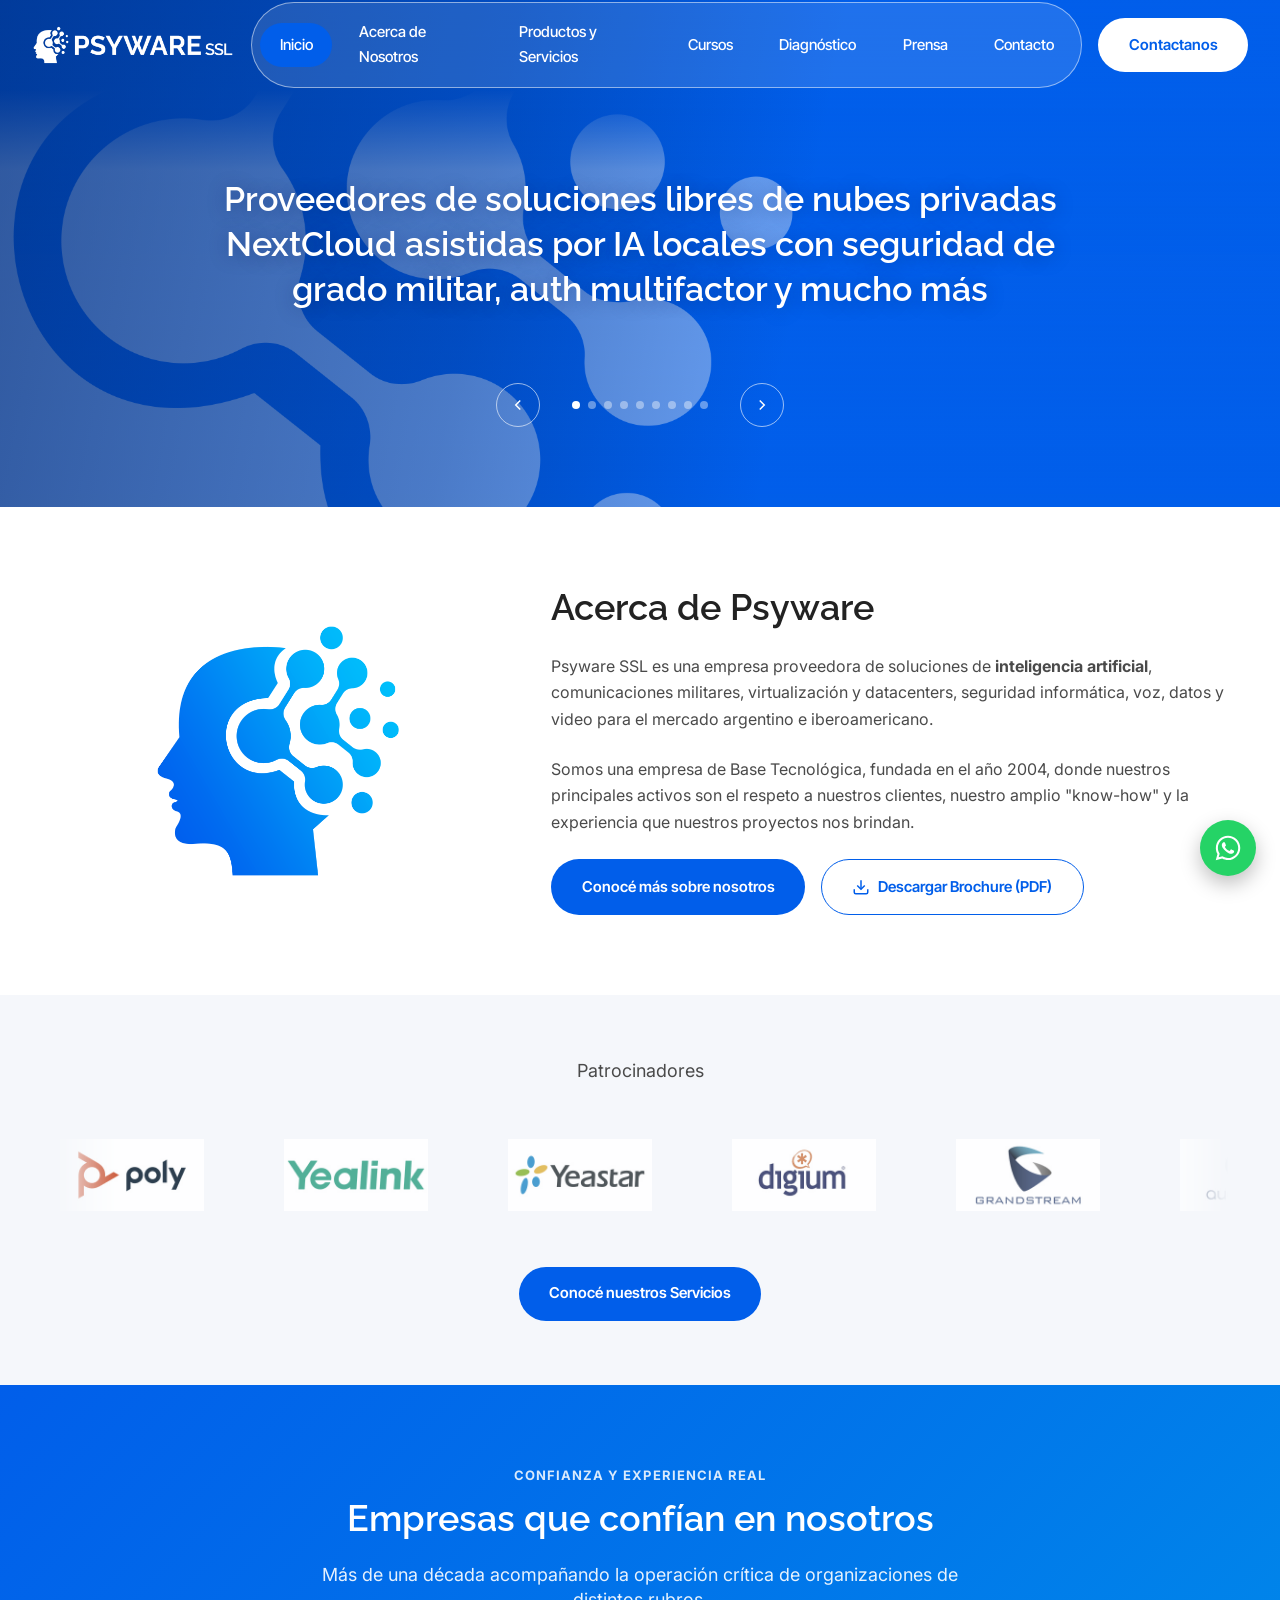
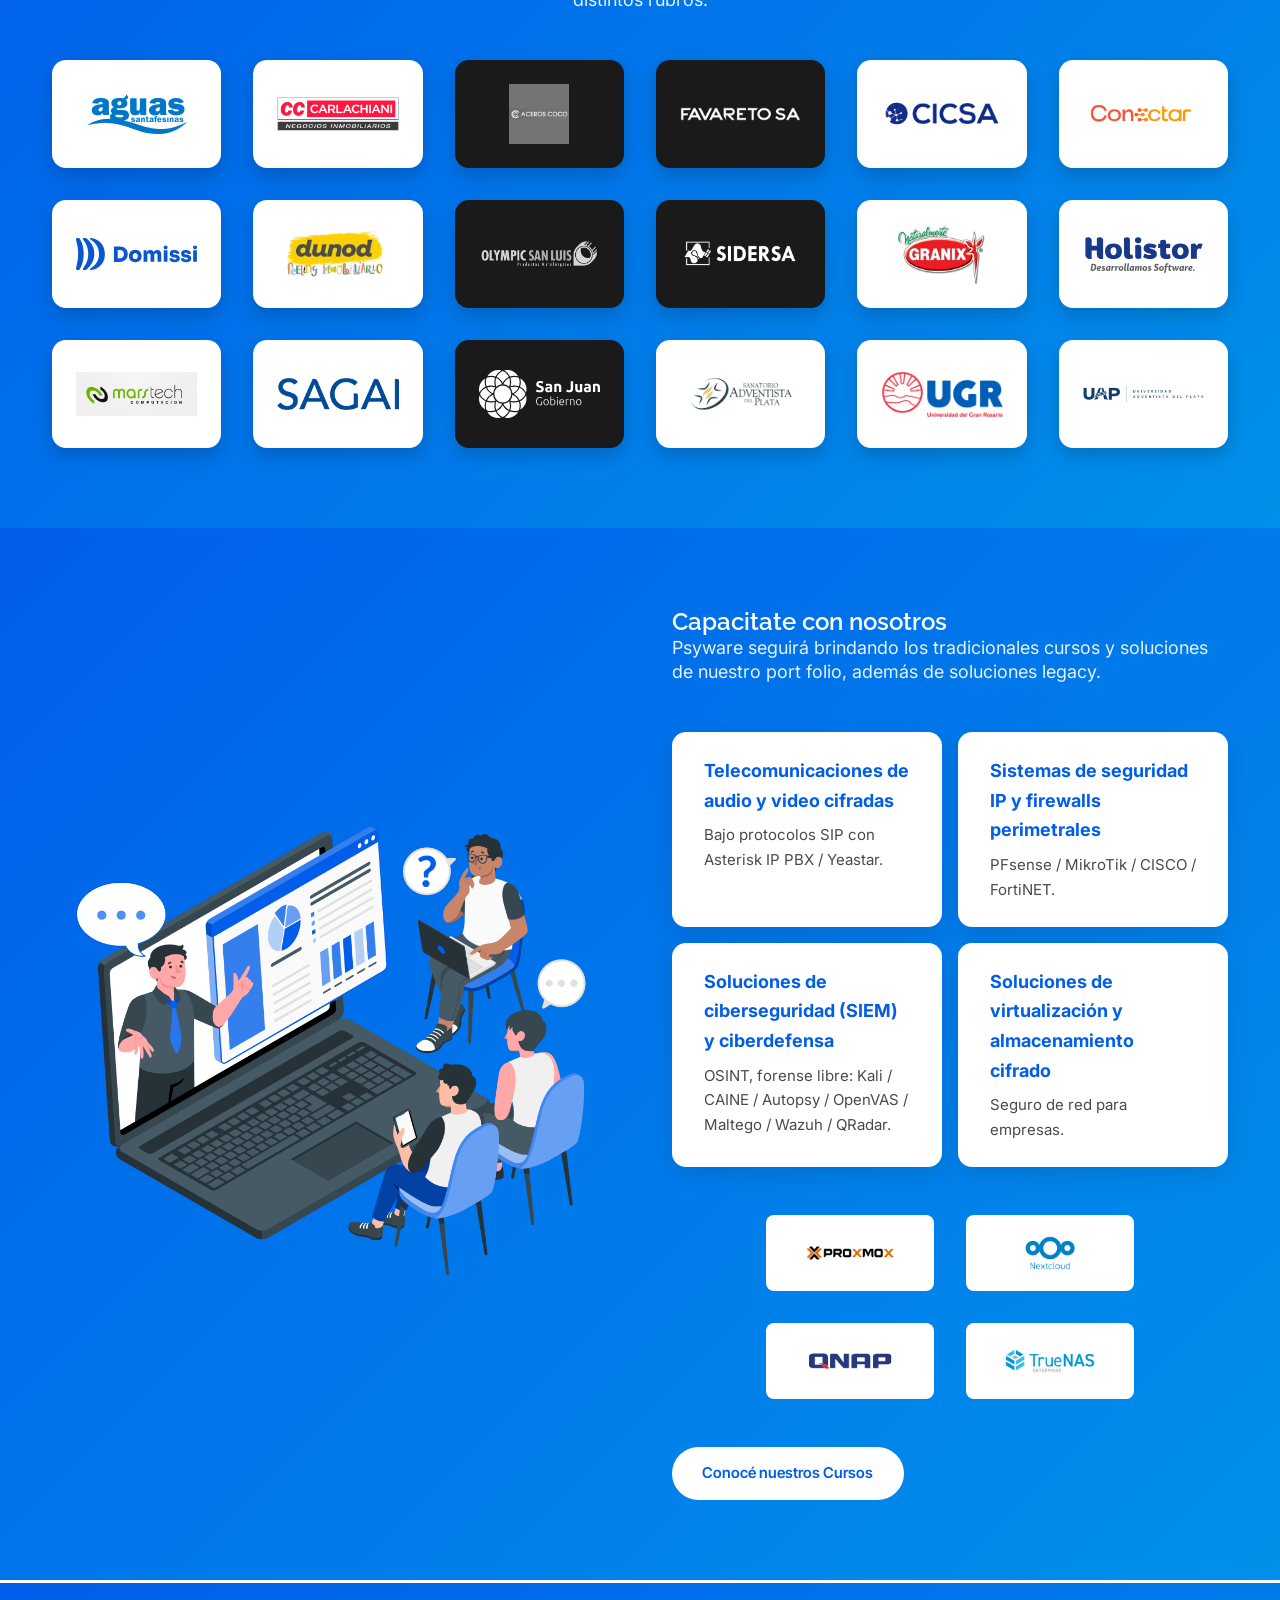
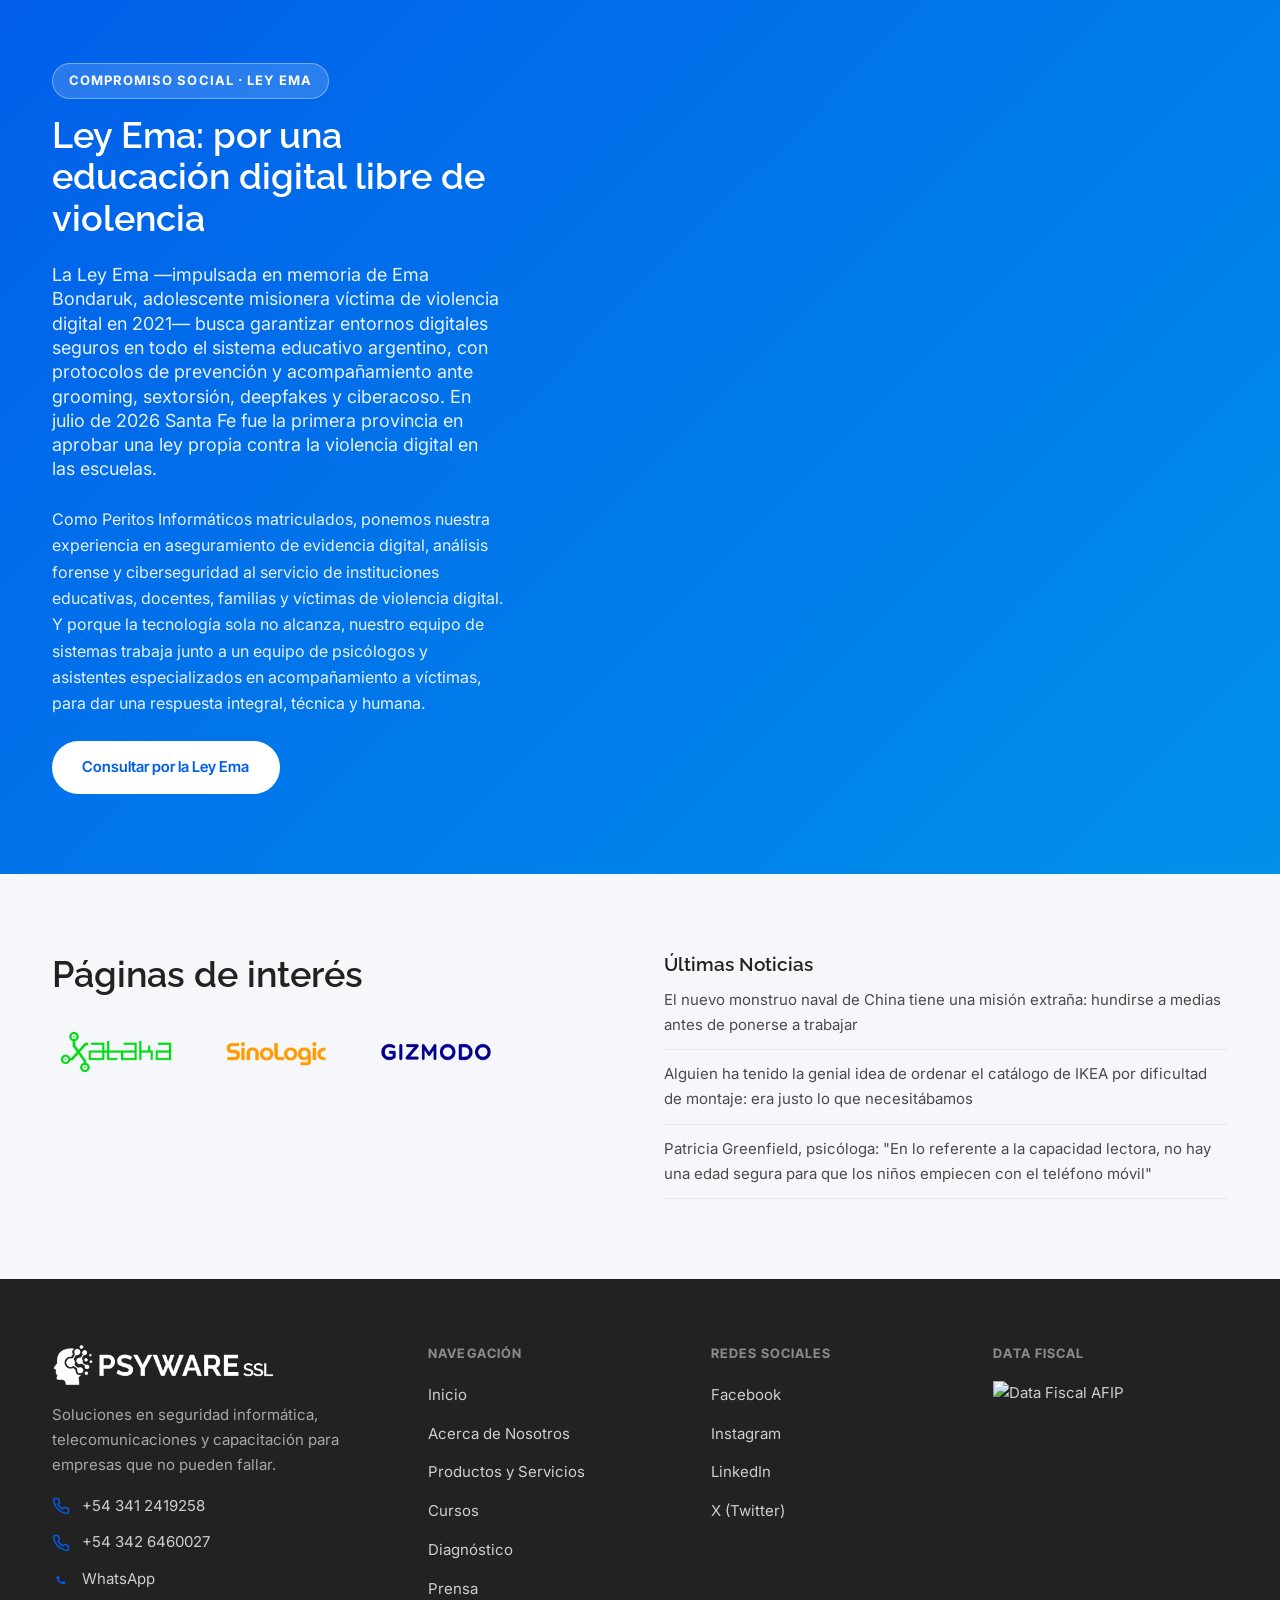
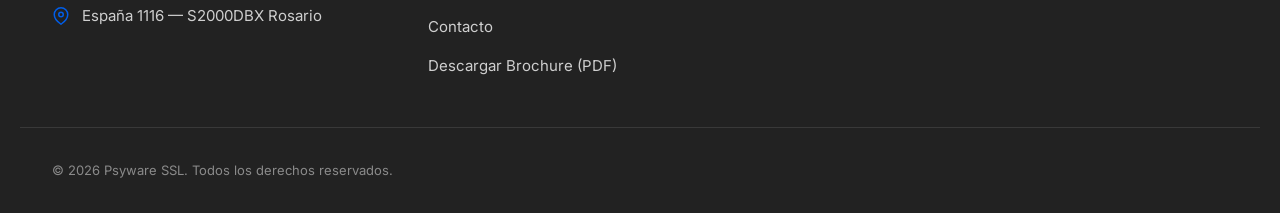
==== commit 31063d37: "fix(home): de-shout intro paragraph, add UI/UX audit.md Mixed-case sentence with an all-caps mid-sen" ====
--- a/index.html
+++ b/index.html
@@ -88,7 +88,7 @@
       </div>
       <div class="intro__text" data-reveal data-reveal-delay="120">
         <h2 class="section-title">Acerca de Psyware</h2>
-        <p>Psyware SSL es una empresa proveedora de soluciones de INTELIGENCIA ARTIFICIAL, comunicaciones militares, virtualización y datacenters, seguridad informática, Voz, Datos y Video para el mercado Argentino e Iberoamericano.</p>
+        <p>Psyware SSL es una empresa proveedora de soluciones de <strong>inteligencia artificial</strong>, comunicaciones militares, virtualización y datacenters, seguridad informática, voz, datos y video para el mercado argentino e iberoamericano.</p>
         <p>Somos una empresa de Base Tecnológica, fundada en el año 2004, donde nuestros principales activos son el respeto a nuestros clientes, nuestro amplio "know-how" y la experiencia que nuestros proyectos nos brindan.</p>
         <div class="intro__cta-group">
           <a class="btn btn-primary" href="acerca-de-nosotros.html">Conocé más sobre nosotros</a>
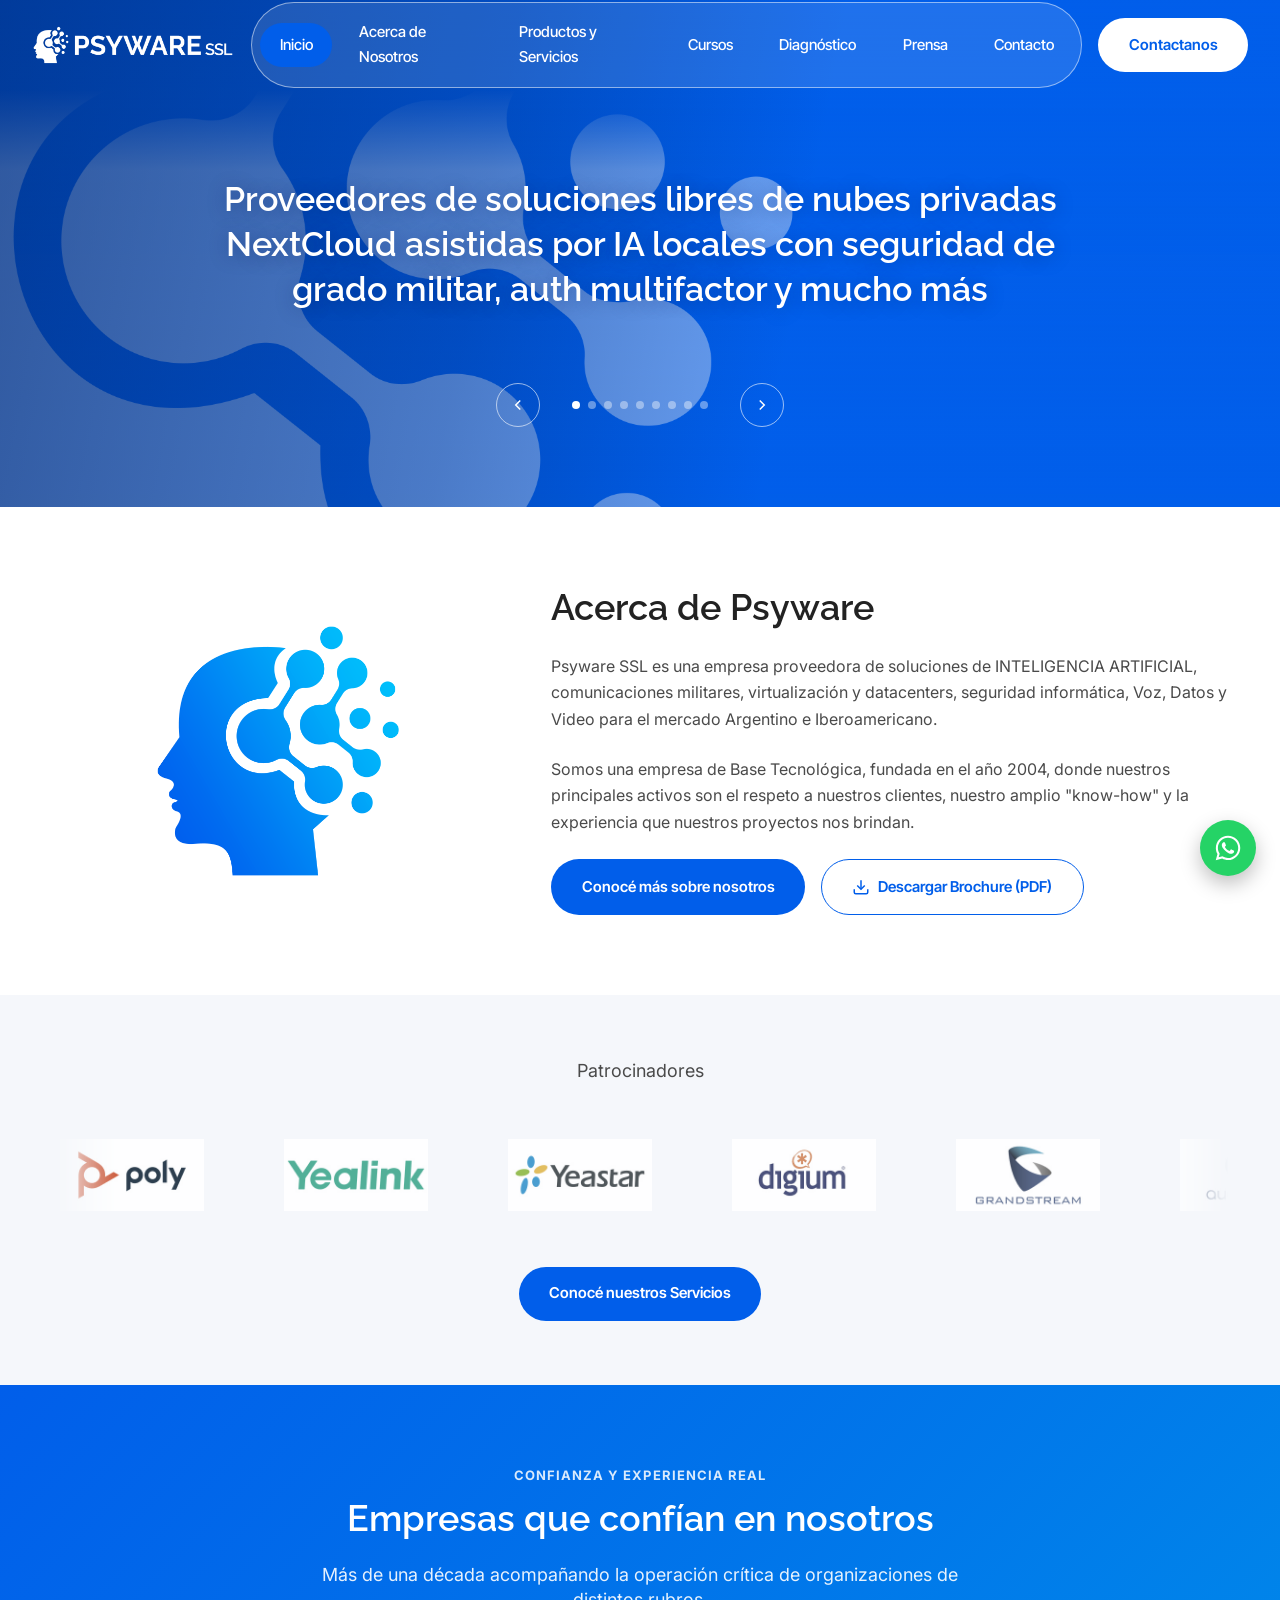
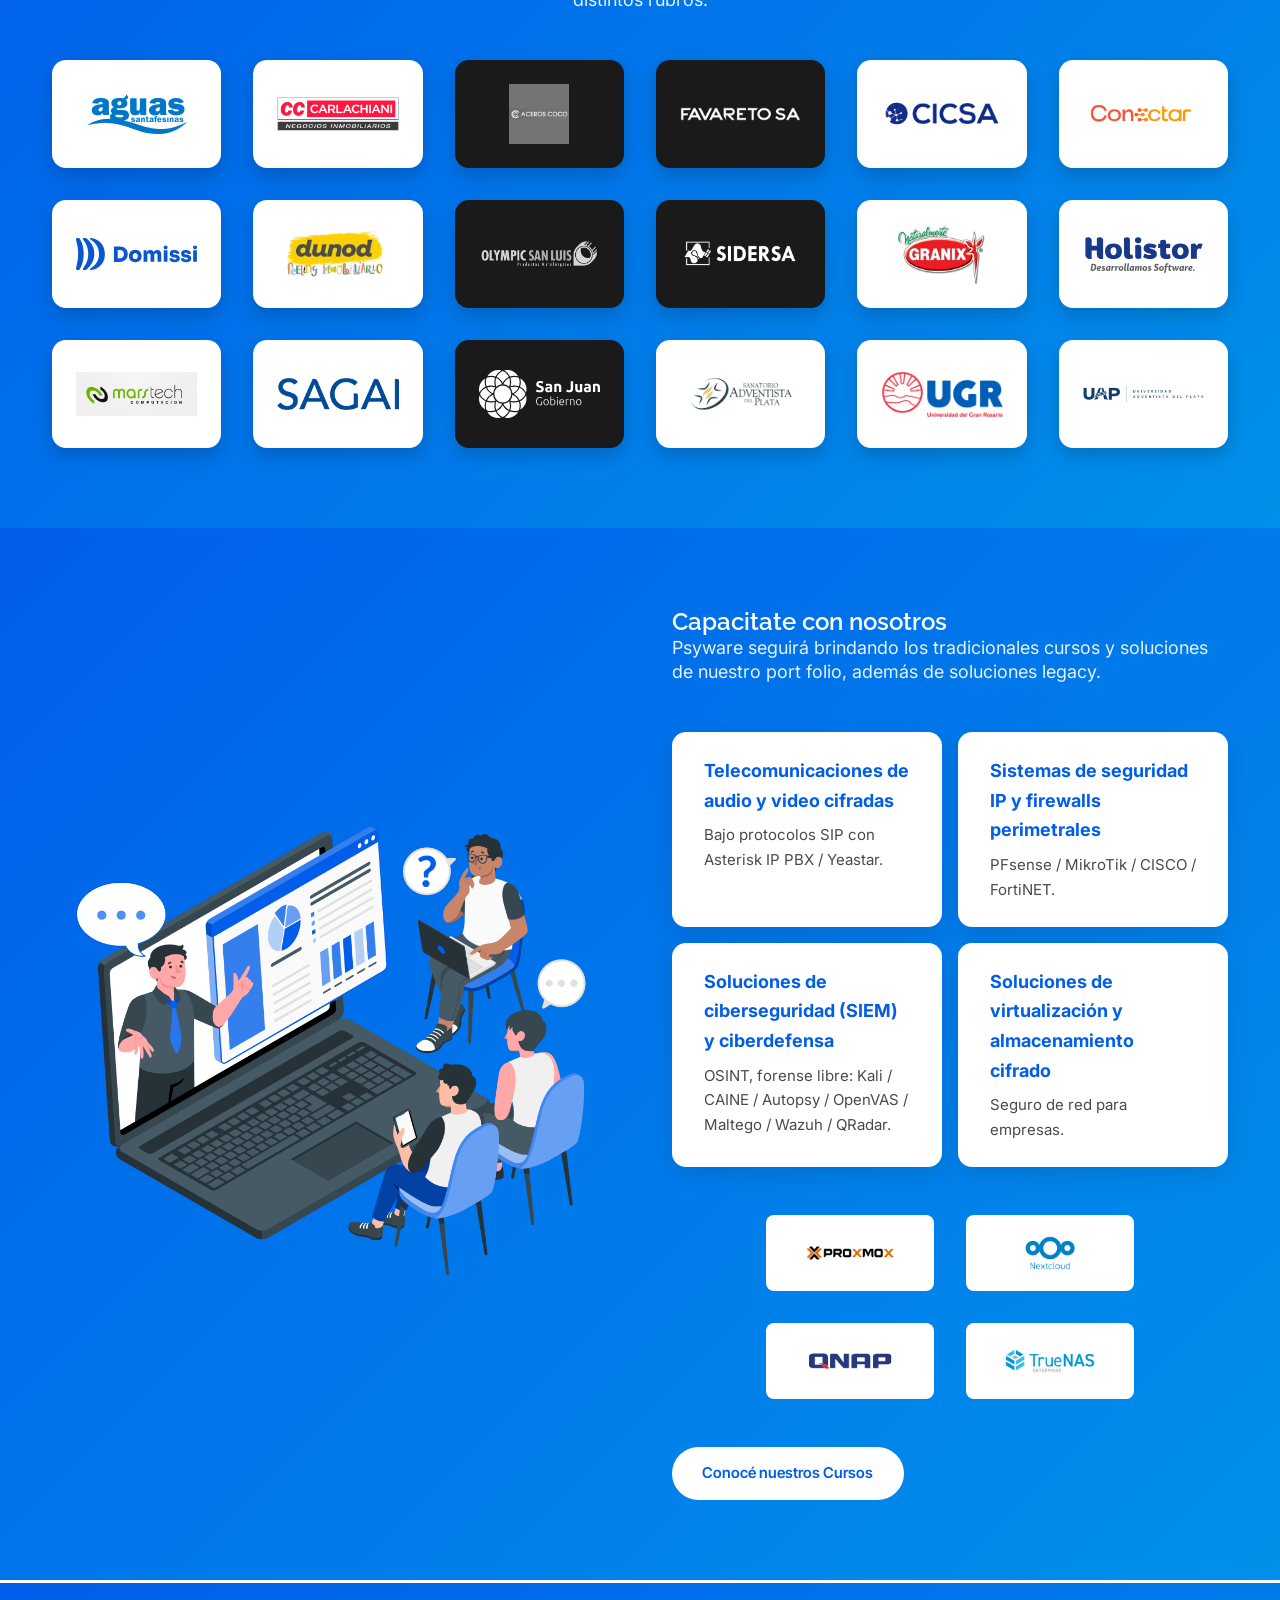
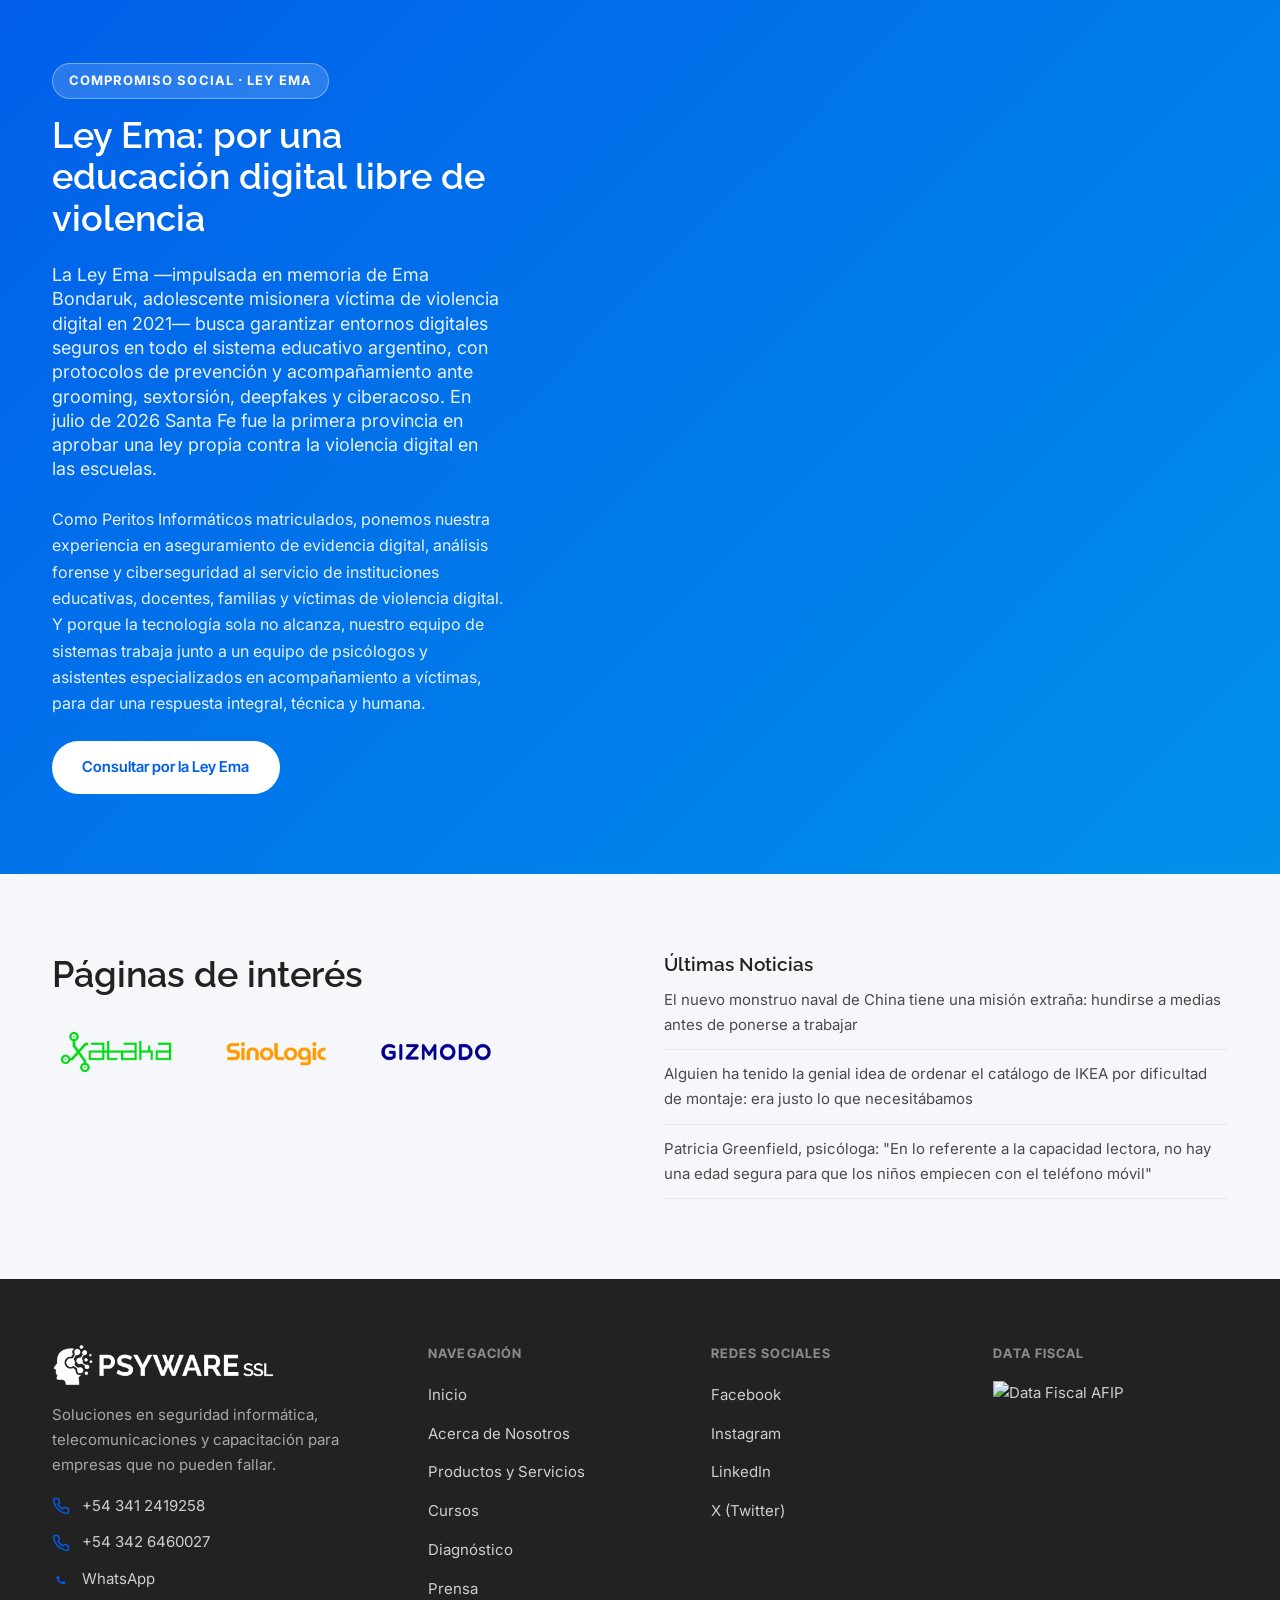
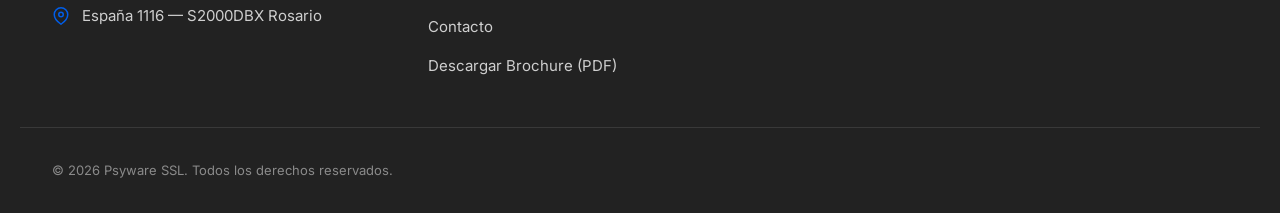
==== commit e57aebf3: "revert(home): restore original intro paragraph casing User preferred the original text as-is; revert" ====
--- a/index.html
+++ b/index.html
@@ -88,7 +88,7 @@
       </div>
       <div class="intro__text" data-reveal data-reveal-delay="120">
         <h2 class="section-title">Acerca de Psyware</h2>
-        <p>Psyware SSL es una empresa proveedora de soluciones de <strong>inteligencia artificial</strong>, comunicaciones militares, virtualización y datacenters, seguridad informática, voz, datos y video para el mercado argentino e iberoamericano.</p>
+        <p>Psyware SSL es una empresa proveedora de soluciones de INTELIGENCIA ARTIFICIAL, comunicaciones militares, virtualización y datacenters, seguridad informática, Voz, Datos y Video para el mercado Argentino e Iberoamericano.</p>
         <p>Somos una empresa de Base Tecnológica, fundada en el año 2004, donde nuestros principales activos son el respeto a nuestros clientes, nuestro amplio "know-how" y la experiencia que nuestros proyectos nos brindan.</p>
         <div class="intro__cta-group">
           <a class="btn btn-primary" href="acerca-de-nosotros.html">Conocé más sobre nosotros</a>
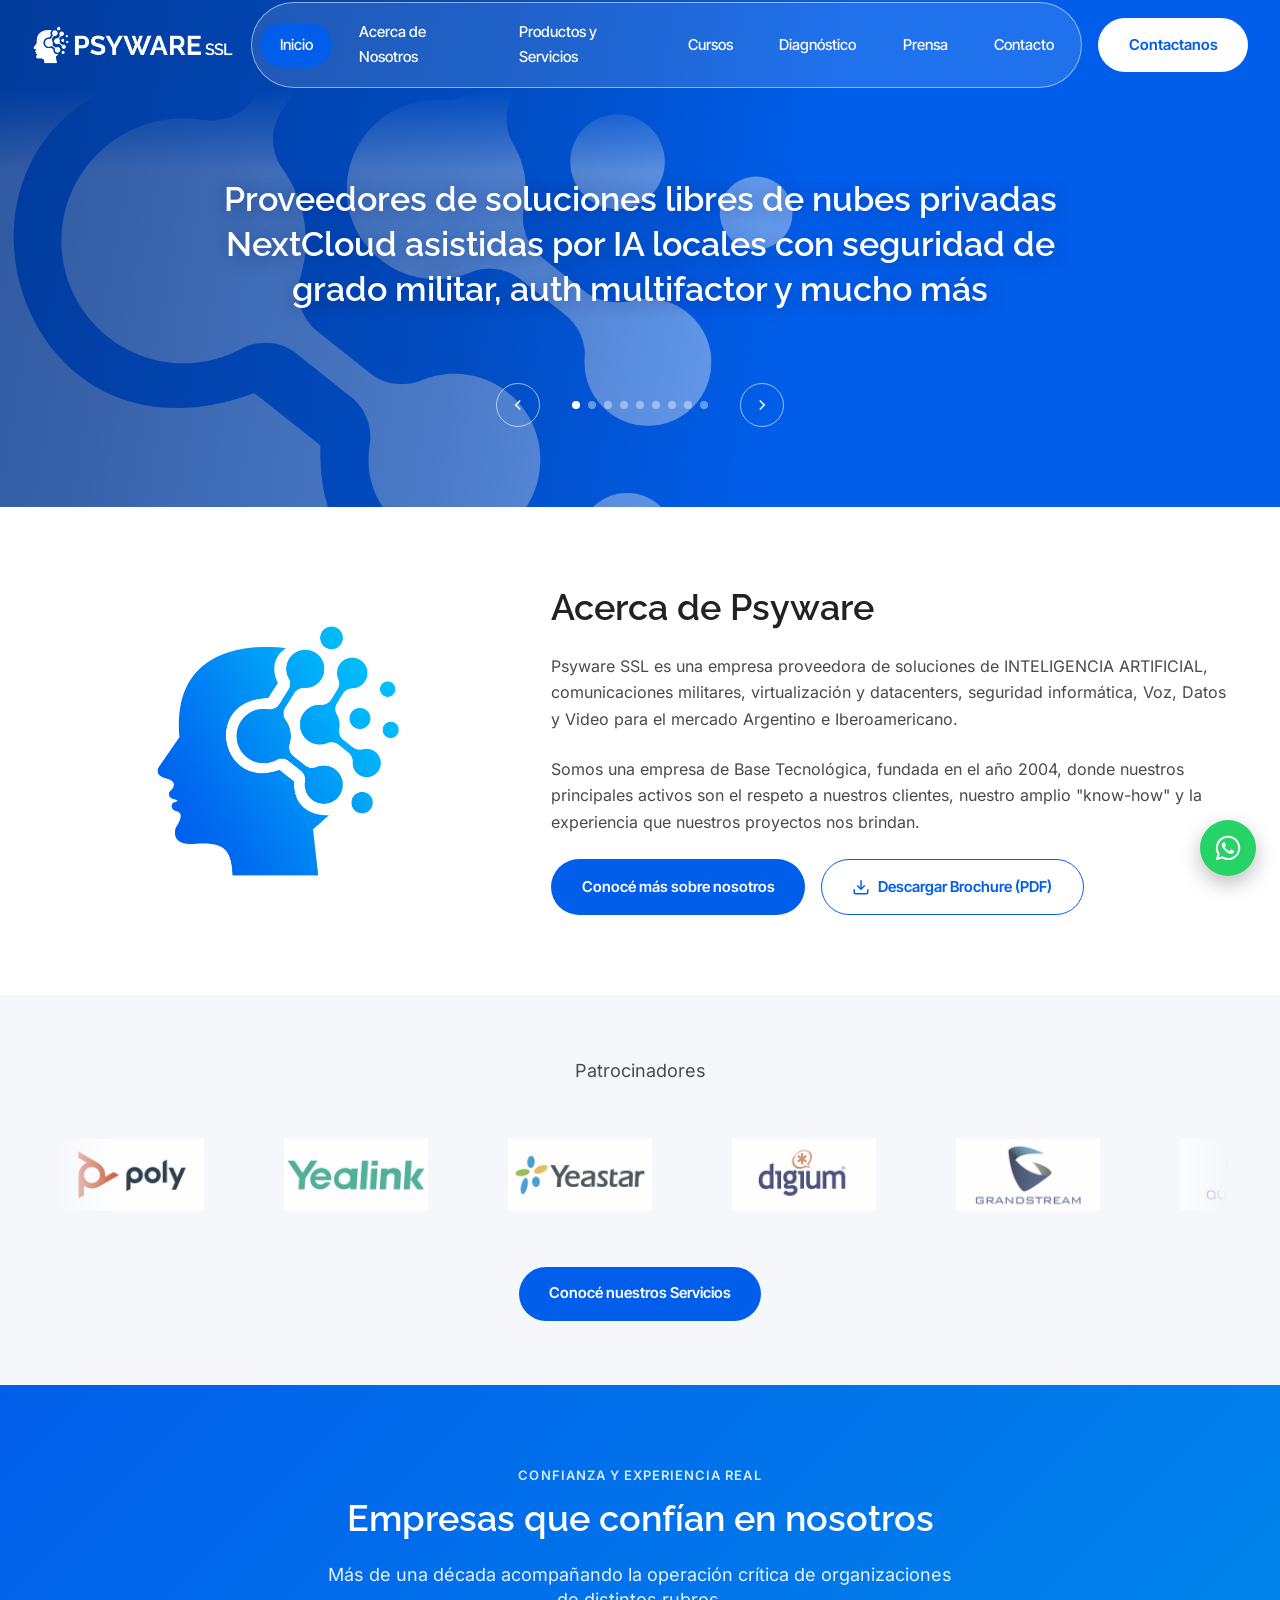
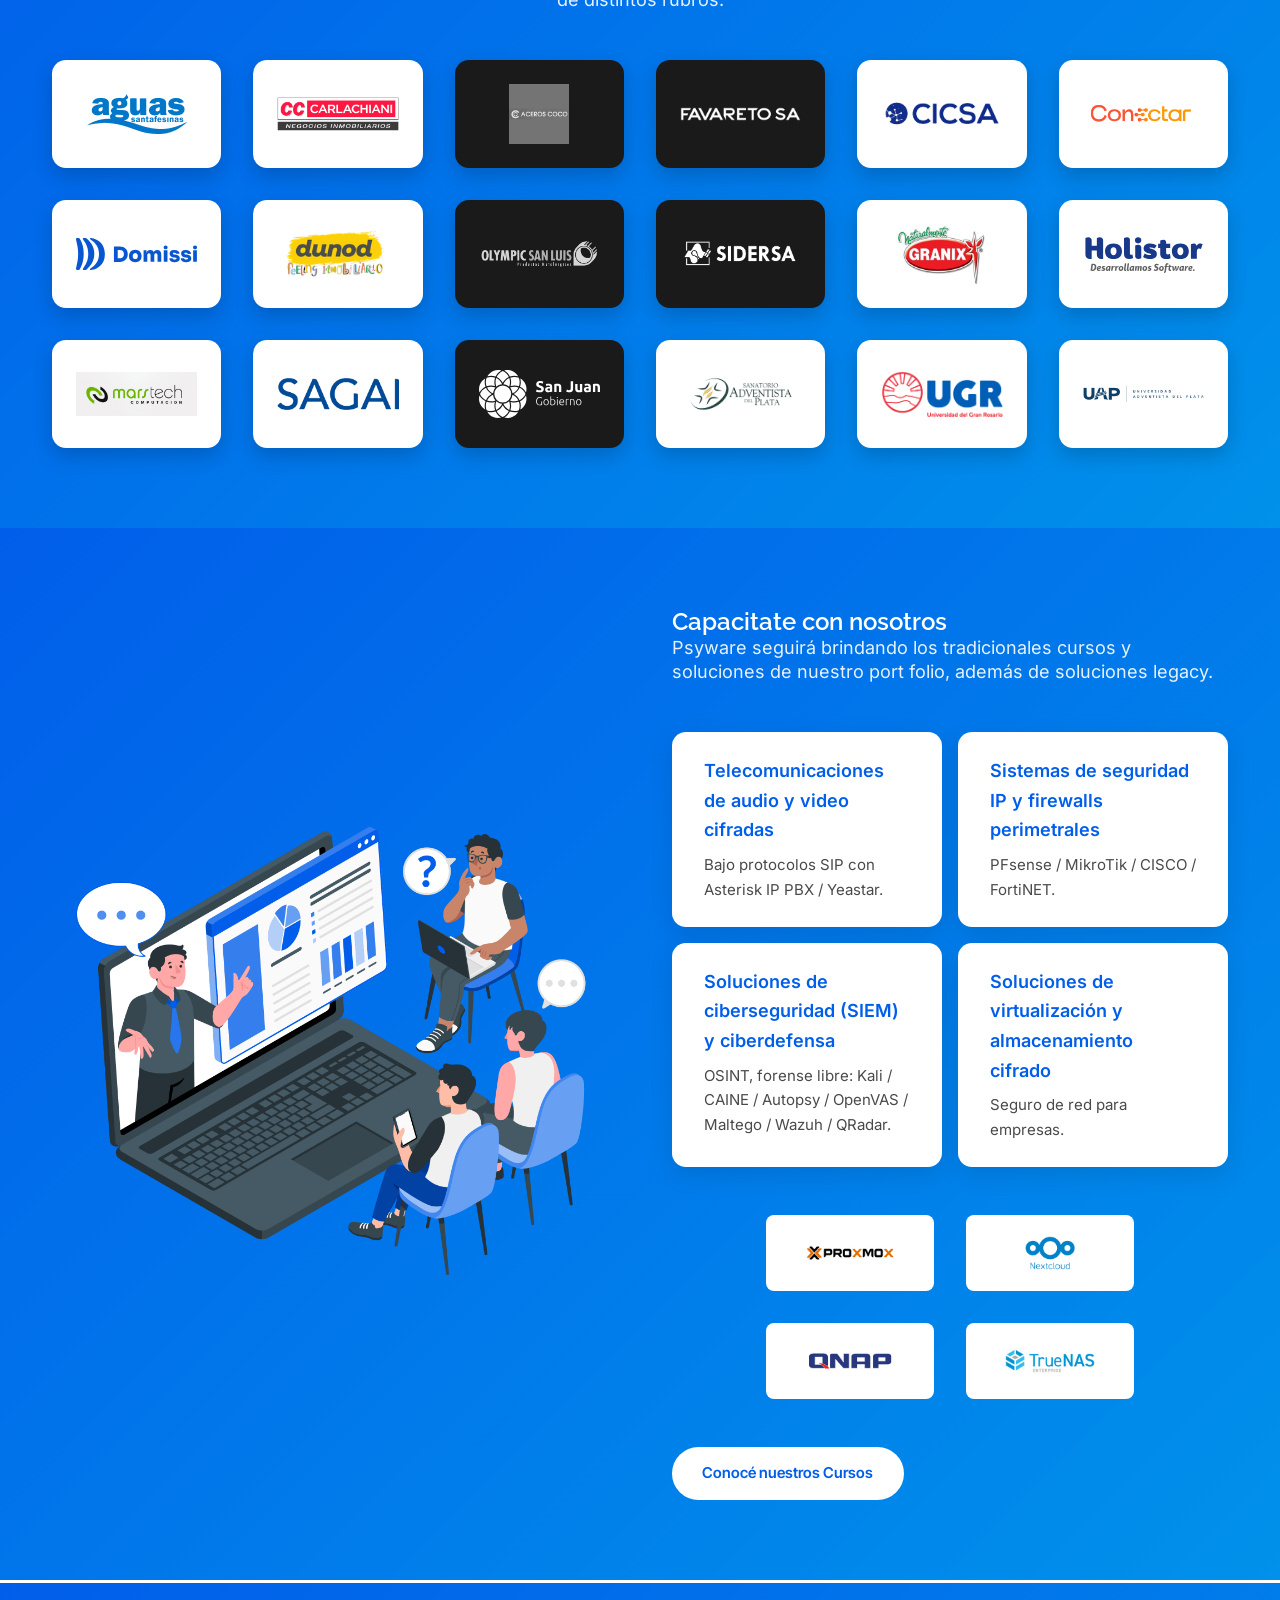
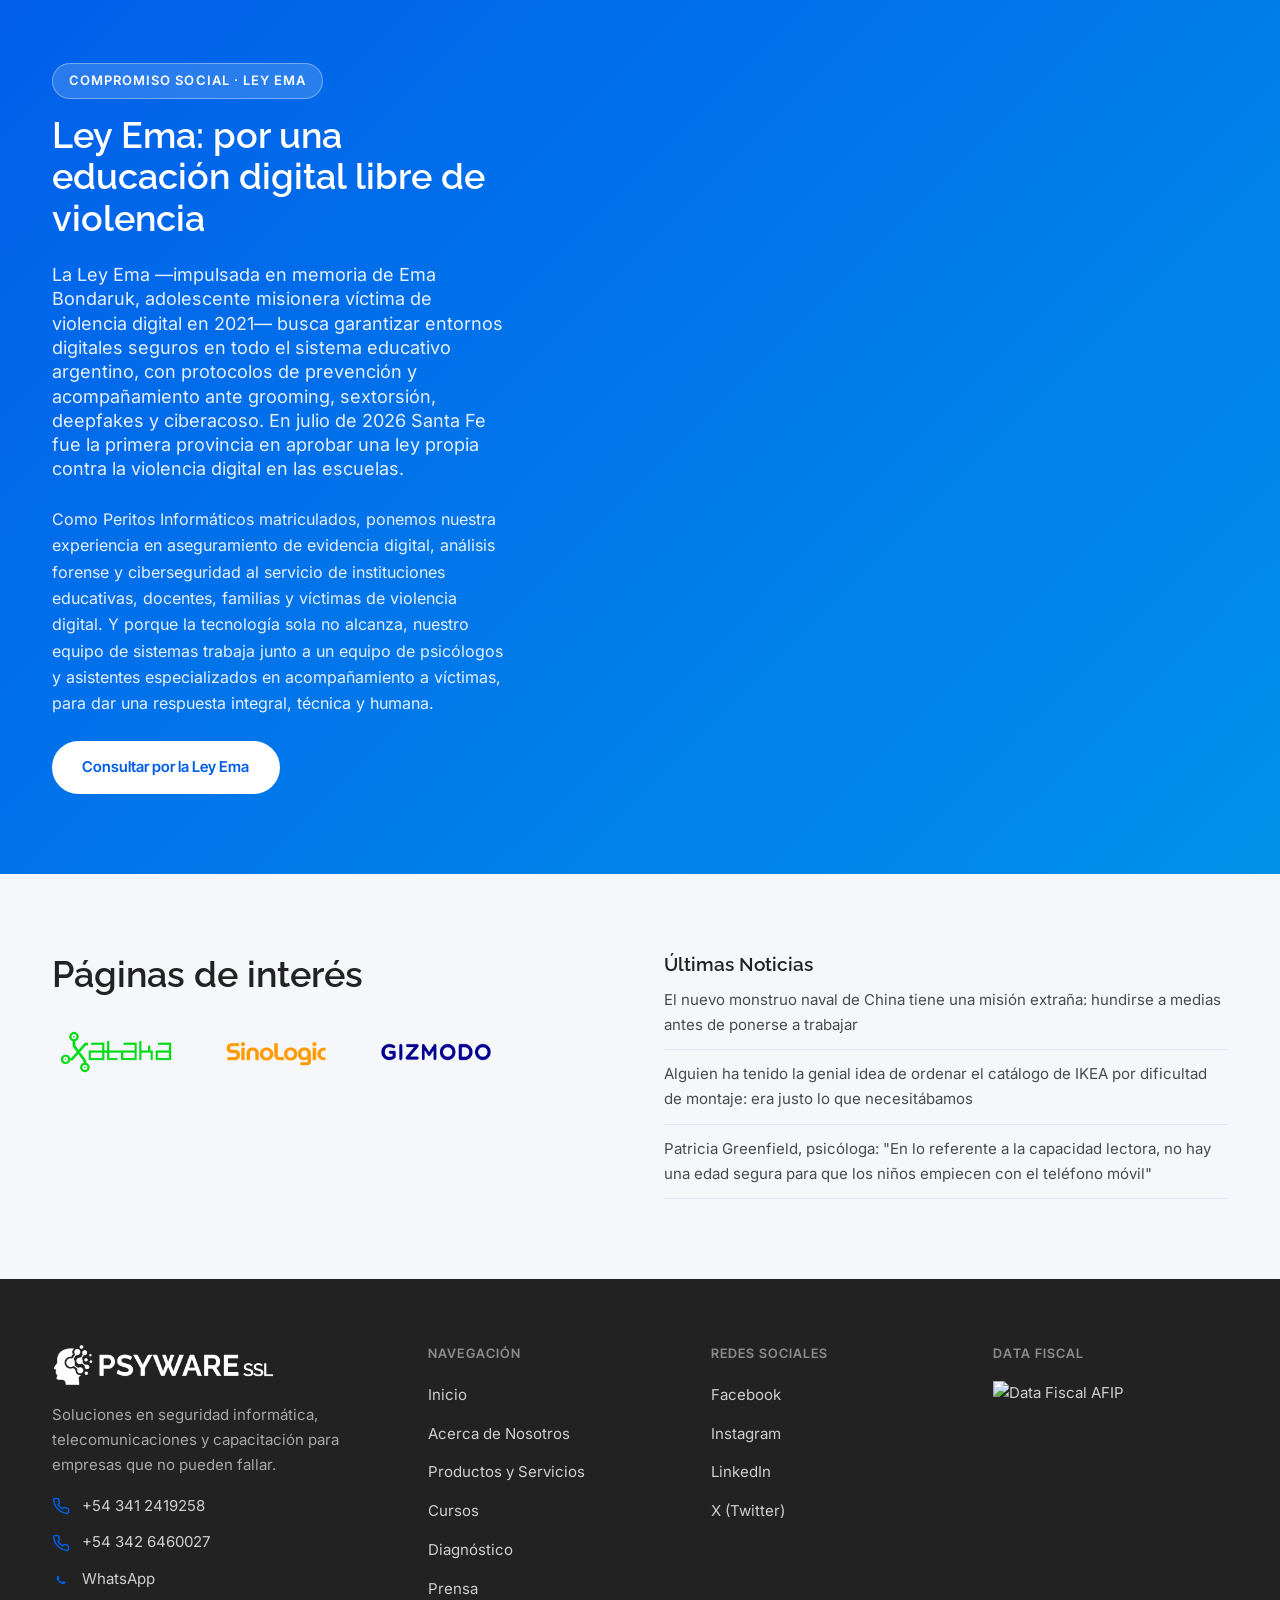
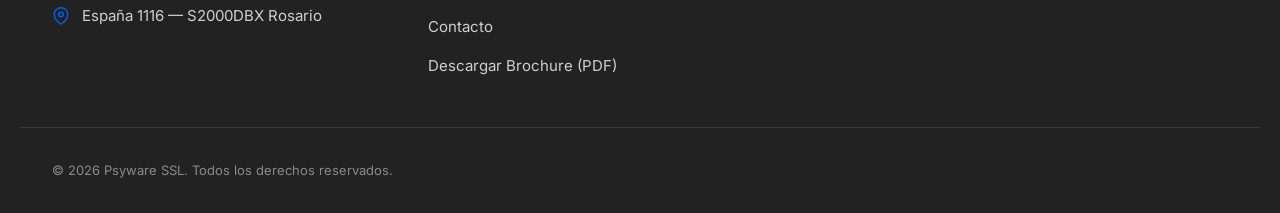
==== commit f903d309: "Self-host web fonts instead of relying on Google Fonts CDN Raleway/Inter/Inter Tight were only loade" ====
--- a/index.html
+++ b/index.html
@@ -20,9 +20,7 @@
 <meta name="twitter:description" content="Psyware SSL: soluciones en seguridad informática, telecomunicaciones IP, virtualización, ciberseguridad y capacitación para empresas en Rosario, Argentina." />
 <meta name="twitter:image" content="https://www.psyware.ar/assets/img/psyware-logo-dark.png" />
 <link rel="icon" href="assets/img/psyware-favicon.png" type="image/png" />
-<link rel="preconnect" href="https://fonts.googleapis.com" />
-<link rel="preconnect" href="https://fonts.gstatic.com" crossorigin />
-<link href="https://fonts.googleapis.com/css2?family=Raleway:wght@500;600;700&family=Inter:wght@400;500;600&family=Inter+Tight:wght@500;600&display=swap" rel="stylesheet" />
+<link rel="stylesheet" href="css/fonts.css?v=20260731" />
 <link rel="stylesheet" href="css/styles.css?v=20260731" />
 <link rel="stylesheet" href="css/animations.css?v=20260731" />
 <link rel="stylesheet" href="css/responsive.css?v=20260731" />
--- a/css/fonts.css
+++ b/css/fonts.css
@@ -0,0 +1,144 @@
+/* latin-ext */
+@font-face {
+  font-family: 'Inter';
+  font-style: normal;
+  font-weight: 400;
+  font-display: swap;
+  src: url(../assets/fonts/UcC73FwrK3iLTeHuS_nVMrMxCp50SjIa25L7SUc.woff2) format('woff2');
+  unicode-range: U+0100-02BA, U+02BD-02C5, U+02C7-02CC, U+02CE-02D7, U+02DD-02FF, U+0304, U+0308, U+0329, U+1D00-1DBF, U+1E00-1E9F, U+1EF2-1EFF, U+2020, U+20A0-20AB, U+20AD-20C0, U+2113, U+2C60-2C7F, U+A720-A7FF;
+}
+/* latin */
+@font-face {
+  font-family: 'Inter';
+  font-style: normal;
+  font-weight: 400;
+  font-display: swap;
+  src: url(../assets/fonts/UcC73FwrK3iLTeHuS_nVMrMxCp50SjIa1ZL7.woff2) format('woff2');
+  unicode-range: U+0000-00FF, U+0131, U+0152-0153, U+02BB-02BC, U+02C6, U+02DA, U+02DC, U+0304, U+0308, U+0329, U+2000-206F, U+20AC, U+2122, U+2191, U+2193, U+2212, U+2215, U+FEFF, U+FFFD;
+}
+/* latin-ext */
+@font-face {
+  font-family: 'Inter';
+  font-style: normal;
+  font-weight: 500;
+  font-display: swap;
+  src: url(../assets/fonts/UcC73FwrK3iLTeHuS_nVMrMxCp50SjIa25L7SUc.woff2) format('woff2');
+  unicode-range: U+0100-02BA, U+02BD-02C5, U+02C7-02CC, U+02CE-02D7, U+02DD-02FF, U+0304, U+0308, U+0329, U+1D00-1DBF, U+1E00-1E9F, U+1EF2-1EFF, U+2020, U+20A0-20AB, U+20AD-20C0, U+2113, U+2C60-2C7F, U+A720-A7FF;
+}
+/* latin */
+@font-face {
+  font-family: 'Inter';
+  font-style: normal;
+  font-weight: 500;
+  font-display: swap;
+  src: url(../assets/fonts/UcC73FwrK3iLTeHuS_nVMrMxCp50SjIa1ZL7.woff2) format('woff2');
+  unicode-range: U+0000-00FF, U+0131, U+0152-0153, U+02BB-02BC, U+02C6, U+02DA, U+02DC, U+0304, U+0308, U+0329, U+2000-206F, U+20AC, U+2122, U+2191, U+2193, U+2212, U+2215, U+FEFF, U+FFFD;
+}
+/* latin-ext */
+@font-face {
+  font-family: 'Inter';
+  font-style: normal;
+  font-weight: 600;
+  font-display: swap;
+  src: url(../assets/fonts/UcC73FwrK3iLTeHuS_nVMrMxCp50SjIa25L7SUc.woff2) format('woff2');
+  unicode-range: U+0100-02BA, U+02BD-02C5, U+02C7-02CC, U+02CE-02D7, U+02DD-02FF, U+0304, U+0308, U+0329, U+1D00-1DBF, U+1E00-1E9F, U+1EF2-1EFF, U+2020, U+20A0-20AB, U+20AD-20C0, U+2113, U+2C60-2C7F, U+A720-A7FF;
+}
+/* latin */
+@font-face {
+  font-family: 'Inter';
+  font-style: normal;
+  font-weight: 600;
+  font-display: swap;
+  src: url(../assets/fonts/UcC73FwrK3iLTeHuS_nVMrMxCp50SjIa1ZL7.woff2) format('woff2');
+  unicode-range: U+0000-00FF, U+0131, U+0152-0153, U+02BB-02BC, U+02C6, U+02DA, U+02DC, U+0304, U+0308, U+0329, U+2000-206F, U+20AC, U+2122, U+2191, U+2193, U+2212, U+2215, U+FEFF, U+FFFD;
+}
+/* latin-ext */
+@font-face {
+  font-family: 'Inter Tight';
+  font-style: normal;
+  font-weight: 500;
+  font-display: swap;
+  src: url(../assets/fonts/NGSwv5HMAFg6IuGlBNMjxLsJ8ah8QA.woff2) format('woff2');
+  unicode-range: U+0100-02BA, U+02BD-02C5, U+02C7-02CC, U+02CE-02D7, U+02DD-02FF, U+0304, U+0308, U+0329, U+1D00-1DBF, U+1E00-1E9F, U+1EF2-1EFF, U+2020, U+20A0-20AB, U+20AD-20C0, U+2113, U+2C60-2C7F, U+A720-A7FF;
+}
+/* latin */
+@font-face {
+  font-family: 'Inter Tight';
+  font-style: normal;
+  font-weight: 500;
+  font-display: swap;
+  src: url(../assets/fonts/NGSwv5HMAFg6IuGlBNMjxLsH8ag.woff2) format('woff2');
+  unicode-range: U+0000-00FF, U+0131, U+0152-0153, U+02BB-02BC, U+02C6, U+02DA, U+02DC, U+0304, U+0308, U+0329, U+2000-206F, U+20AC, U+2122, U+2191, U+2193, U+2212, U+2215, U+FEFF, U+FFFD;
+}
+/* latin-ext */
+@font-face {
+  font-family: 'Inter Tight';
+  font-style: normal;
+  font-weight: 600;
+  font-display: swap;
+  src: url(../assets/fonts/NGSwv5HMAFg6IuGlBNMjxLsJ8ah8QA.woff2) format('woff2');
+  unicode-range: U+0100-02BA, U+02BD-02C5, U+02C7-02CC, U+02CE-02D7, U+02DD-02FF, U+0304, U+0308, U+0329, U+1D00-1DBF, U+1E00-1E9F, U+1EF2-1EFF, U+2020, U+20A0-20AB, U+20AD-20C0, U+2113, U+2C60-2C7F, U+A720-A7FF;
+}
+/* latin */
+@font-face {
+  font-family: 'Inter Tight';
+  font-style: normal;
+  font-weight: 600;
+  font-display: swap;
+  src: url(../assets/fonts/NGSwv5HMAFg6IuGlBNMjxLsH8ag.woff2) format('woff2');
+  unicode-range: U+0000-00FF, U+0131, U+0152-0153, U+02BB-02BC, U+02C6, U+02DA, U+02DC, U+0304, U+0308, U+0329, U+2000-206F, U+20AC, U+2122, U+2191, U+2193, U+2212, U+2215, U+FEFF, U+FFFD;
+}
+/* latin-ext */
+@font-face {
+  font-family: 'Raleway';
+  font-style: normal;
+  font-weight: 500;
+  font-display: swap;
+  src: url(../assets/fonts/1Ptug8zYS_SKggPNyCMIT5lu.woff2) format('woff2');
+  unicode-range: U+0100-02BA, U+02BD-02C5, U+02C7-02CC, U+02CE-02D7, U+02DD-02FF, U+0304, U+0308, U+0329, U+1D00-1DBF, U+1E00-1E9F, U+1EF2-1EFF, U+2020, U+20A0-20AB, U+20AD-20C0, U+2113, U+2C60-2C7F, U+A720-A7FF;
+}
+/* latin */
+@font-face {
+  font-family: 'Raleway';
+  font-style: normal;
+  font-weight: 500;
+  font-display: swap;
+  src: url(../assets/fonts/1Ptug8zYS_SKggPNyC0ITw.woff2) format('woff2');
+  unicode-range: U+0000-00FF, U+0131, U+0152-0153, U+02BB-02BC, U+02C6, U+02DA, U+02DC, U+0304, U+0308, U+0329, U+2000-206F, U+20AC, U+2122, U+2191, U+2193, U+2212, U+2215, U+FEFF, U+FFFD;
+}
+/* latin-ext */
+@font-face {
+  font-family: 'Raleway';
+  font-style: normal;
+  font-weight: 600;
+  font-display: swap;
+  src: url(../assets/fonts/1Ptug8zYS_SKggPNyCMIT5lu.woff2) format('woff2');
+  unicode-range: U+0100-02BA, U+02BD-02C5, U+02C7-02CC, U+02CE-02D7, U+02DD-02FF, U+0304, U+0308, U+0329, U+1D00-1DBF, U+1E00-1E9F, U+1EF2-1EFF, U+2020, U+20A0-20AB, U+20AD-20C0, U+2113, U+2C60-2C7F, U+A720-A7FF;
+}
+/* latin */
+@font-face {
+  font-family: 'Raleway';
+  font-style: normal;
+  font-weight: 600;
+  font-display: swap;
+  src: url(../assets/fonts/1Ptug8zYS_SKggPNyC0ITw.woff2) format('woff2');
+  unicode-range: U+0000-00FF, U+0131, U+0152-0153, U+02BB-02BC, U+02C6, U+02DA, U+02DC, U+0304, U+0308, U+0329, U+2000-206F, U+20AC, U+2122, U+2191, U+2193, U+2212, U+2215, U+FEFF, U+FFFD;
+}
+/* latin-ext */
+@font-face {
+  font-family: 'Raleway';
+  font-style: normal;
+  font-weight: 700;
+  font-display: swap;
+  src: url(../assets/fonts/1Ptug8zYS_SKggPNyCMIT5lu.woff2) format('woff2');
+  unicode-range: U+0100-02BA, U+02BD-02C5, U+02C7-02CC, U+02CE-02D7, U+02DD-02FF, U+0304, U+0308, U+0329, U+1D00-1DBF, U+1E00-1E9F, U+1EF2-1EFF, U+2020, U+20A0-20AB, U+20AD-20C0, U+2113, U+2C60-2C7F, U+A720-A7FF;
+}
+/* latin */
+@font-face {
+  font-family: 'Raleway';
+  font-style: normal;
+  font-weight: 700;
+  font-display: swap;
+  src: url(../assets/fonts/1Ptug8zYS_SKggPNyC0ITw.woff2) format('woff2');
+  unicode-range: U+0000-00FF, U+0131, U+0152-0153, U+02BB-02BC, U+02C6, U+02DA, U+02DC, U+0304, U+0308, U+0329, U+2000-206F, U+20AC, U+2122, U+2191, U+2193, U+2212, U+2215, U+FEFF, U+FFFD;
+}
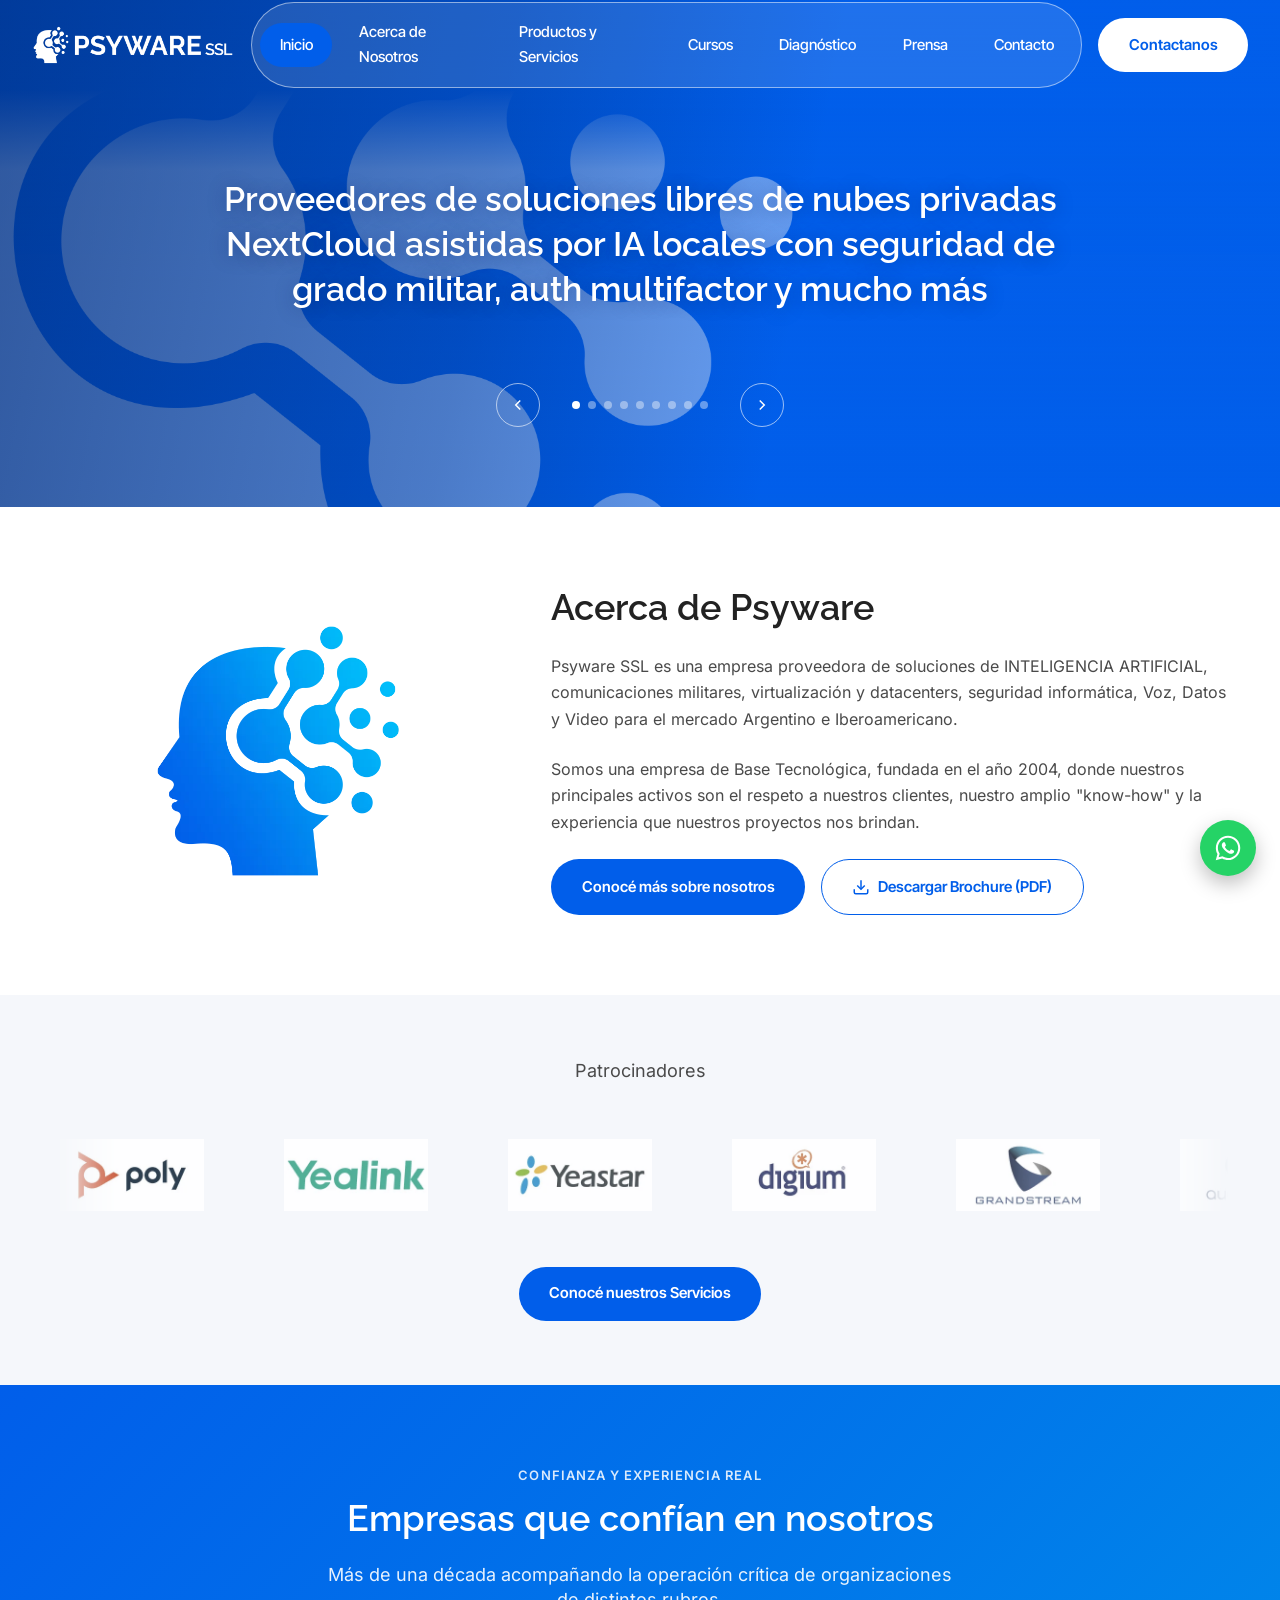
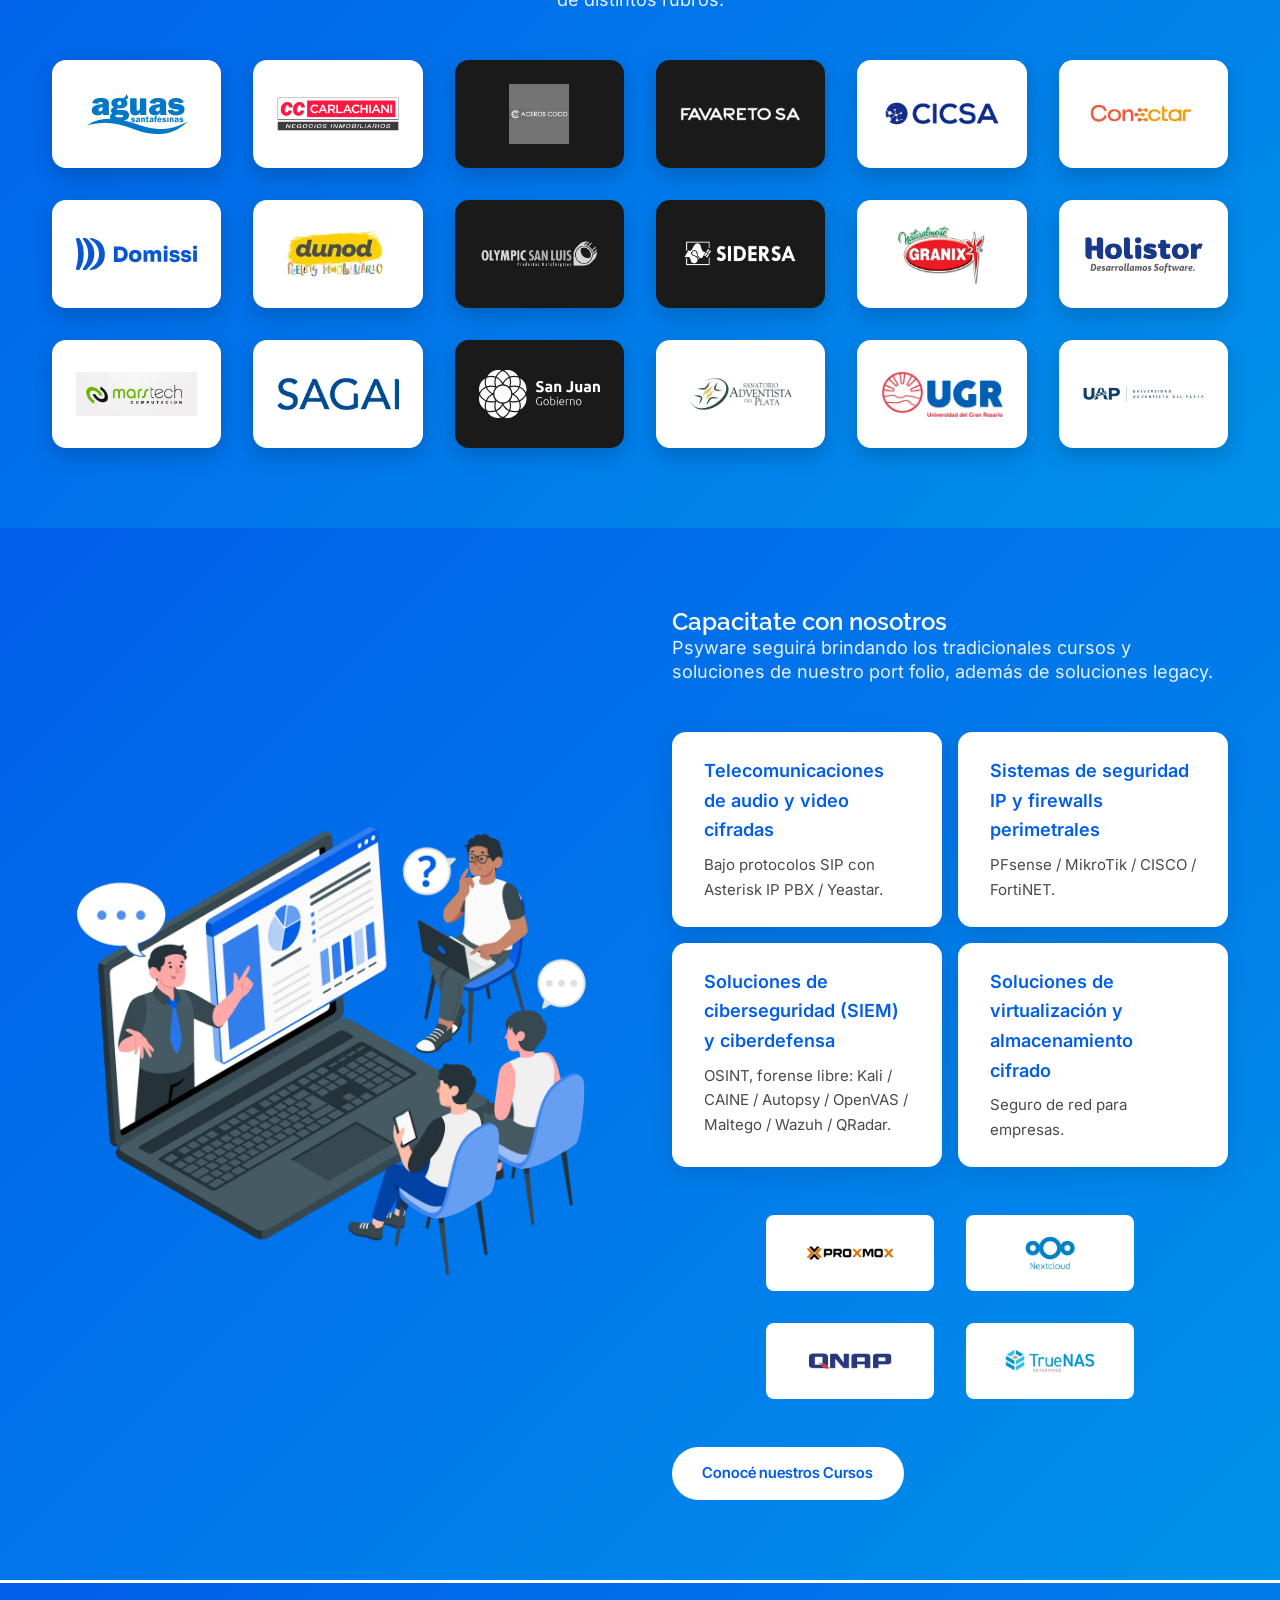
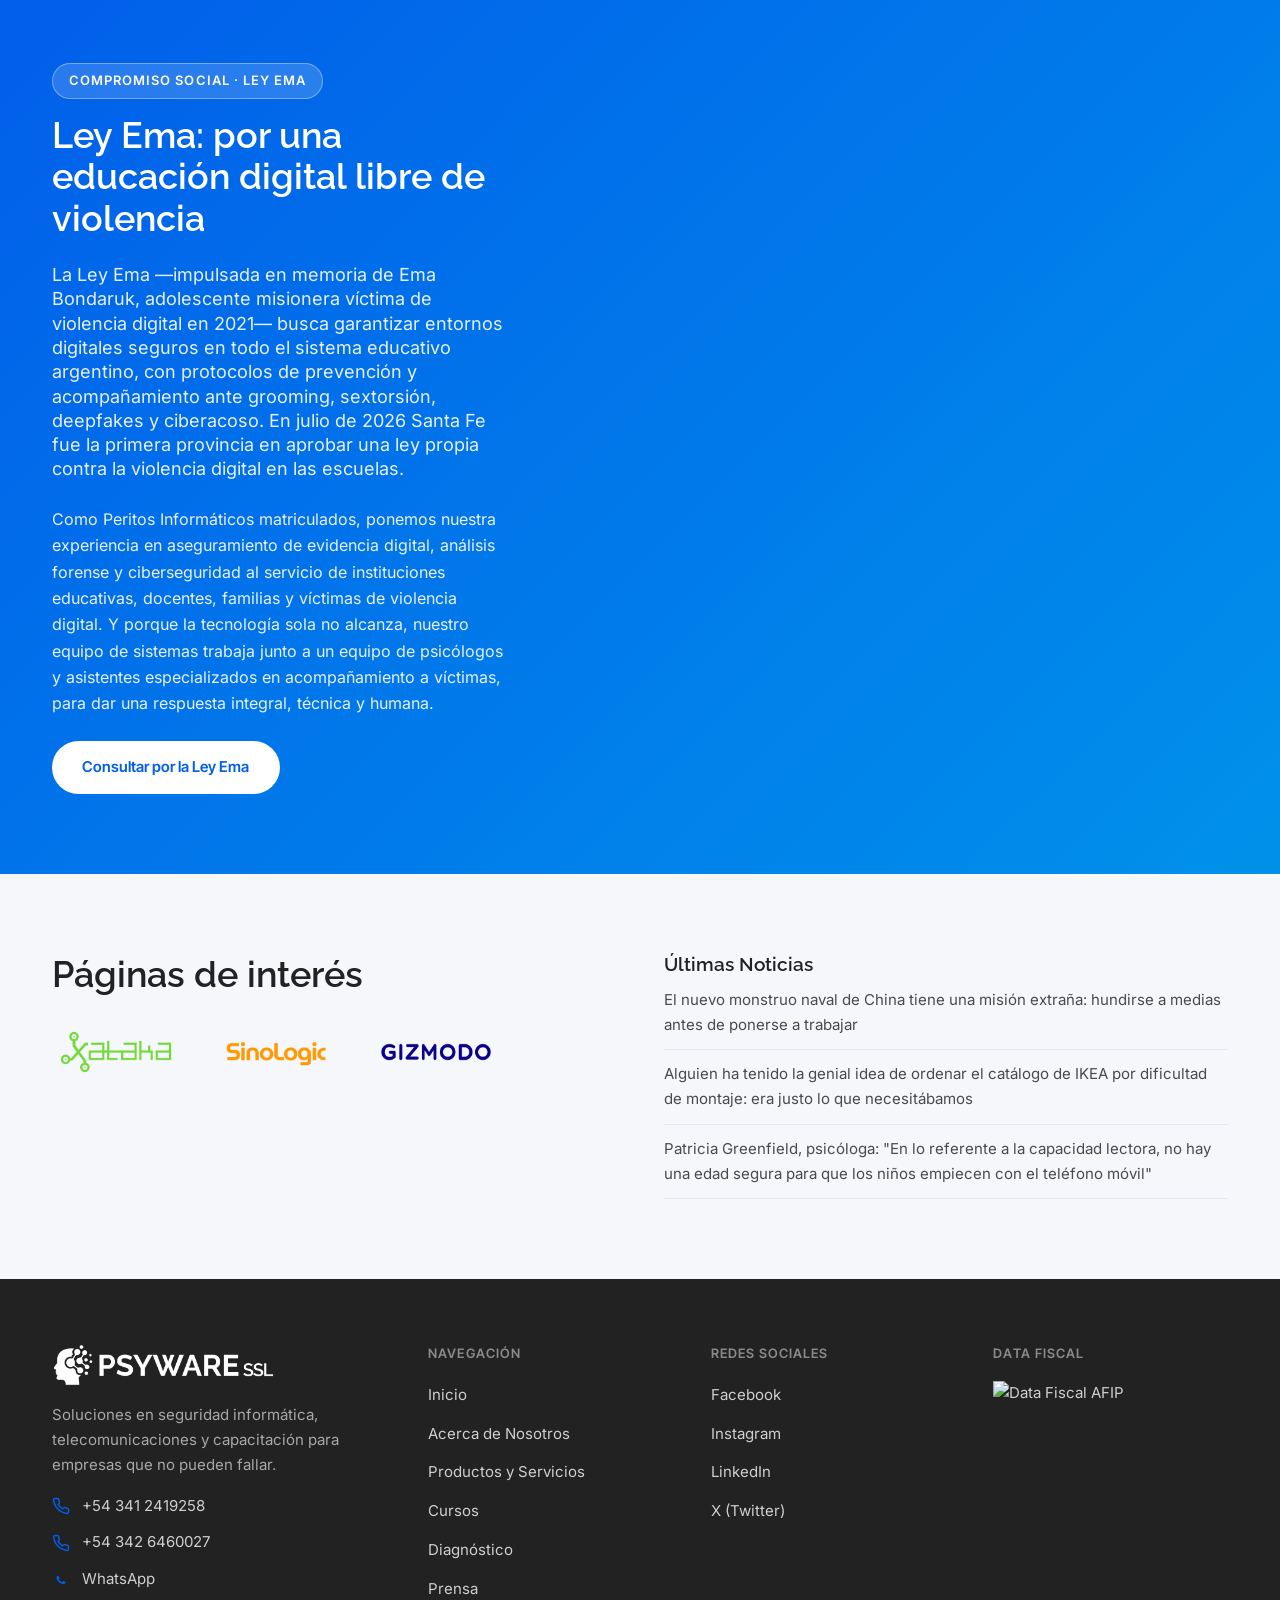
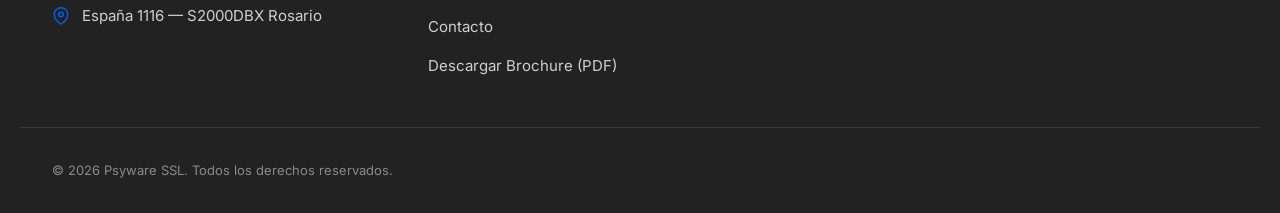
==== commit 3c10e8d4: "perf: bundle CSS into one file and serve WebP images - Consolidate fonts.css, styles.css, animations" ====
--- a/index.html
+++ b/index.html
@@ -20,10 +20,7 @@
 <meta name="twitter:description" content="Psyware SSL: soluciones en seguridad informática, telecomunicaciones IP, virtualización, ciberseguridad y capacitación para empresas en Rosario, Argentina." />
 <meta name="twitter:image" content="https://www.psyware.ar/assets/img/psyware-logo-dark.png" />
 <link rel="icon" href="assets/img/psyware-favicon.png" type="image/png" />
-<link rel="stylesheet" href="css/fonts.css?v=20260731" />
-<link rel="stylesheet" href="css/styles.css?v=20260731" />
-<link rel="stylesheet" href="css/animations.css?v=20260731" />
-<link rel="stylesheet" href="css/responsive.css?v=20260731" />
+<link rel="stylesheet" href="css/bundle.css?v=20260912" />
 </head>
 <body>
 <a class="skip-link" href="#main">Saltar al contenido</a>
@@ -31,8 +28,8 @@
 <header class="navbar" id="navbar">
   <div class="nav-container">
     <a class="nav-logo" href="index.html">
-      <img class="nav-logo__img nav-logo__img--white" src="assets/img/psyware-logo-white.png" alt="Psyware SSL" />
-      <img class="nav-logo__img nav-logo__img--dark" src="assets/img/psyware-logo-dark.png" alt="Psyware SSL" />
+      <picture><source srcset="assets/img/psyware-logo-white.webp" type="image/webp"><img class="nav-logo__img nav-logo__img--white" src="assets/img/psyware-logo-white.png" alt="Psyware SSL" /></picture>
+      <picture><source srcset="assets/img/psyware-logo-dark.webp" type="image/webp"><img class="nav-logo__img nav-logo__img--dark" src="assets/img/psyware-logo-dark.png" alt="Psyware SSL" /></picture>
     </a>
     <nav class="nav-menu" id="navMenu">
       <a href="index.html" class="is-active">Inicio</a>
@@ -82,7 +79,7 @@
   <section class="intro section--white">
     <div class="container intro__grid">
       <div class="intro__icon" data-reveal>
-        <img src="assets/img/psyware-favicon.png" alt="Psyware" loading="lazy" />
+        <picture><source srcset="assets/img/psyware-favicon.webp" type="image/webp"><img src="assets/img/psyware-favicon.png" alt="Psyware" loading="lazy" /></picture>
       </div>
       <div class="intro__text" data-reveal data-reveal-delay="120">
         <h2 class="section-title">Acerca de Psyware</h2>
@@ -104,20 +101,20 @@
       <p class="section-subtitle" data-reveal>Patrocinadores</p>
       <div class="partners__viewport" data-reveal>
         <div class="partners__track">
-          <a href="https://www.poly.com/" target="_blank" rel="noopener" aria-label="Poly"><img src="assets/img/partner-poly.jpg" alt="Poly" loading="lazy" /></a>
-          <a href="https://www.yealink.com/" target="_blank" rel="noopener" aria-label="Yealink"><img src="assets/img/partner-yealink.jpg" alt="Yealink" loading="lazy" /></a>
-          <a href="https://www.yeastar.com/" target="_blank" rel="noopener" aria-label="Yeastar"><img src="assets/img/partner-yeastar.jpg" alt="Yeastar" loading="lazy" /></a>
-          <a href="https://www.sangoma.com/" target="_blank" rel="noopener" aria-label="Digium / Sangoma"><img src="assets/img/partner-digium.jpg" alt="Digium / Sangoma" loading="lazy" /></a>
-          <a href="https://www.grandstream.com/" target="_blank" rel="noopener" aria-label="Grandstream"><img src="assets/img/partner-grandstream.jpg" alt="Grandstream" loading="lazy" /></a>
-          <a href="https://www.audiocodes.com/" target="_blank" rel="noopener" aria-label="AudioCodes"><img src="assets/img/partner-audiocodes.jpg" alt="AudioCodes" loading="lazy" /></a>
-          <a href="https://www.loway.ch/" target="_blank" rel="noopener" aria-label="Loway"><img src="assets/img/partner-loway.jpg" alt="Loway" loading="lazy" /></a>
-          <a href="https://www.poly.com/" target="_blank" rel="noopener" aria-hidden="true" tabindex="-1"><img src="assets/img/partner-poly.jpg" alt="" loading="lazy" /></a>
-          <a href="https://www.yealink.com/" target="_blank" rel="noopener" aria-hidden="true" tabindex="-1"><img src="assets/img/partner-yealink.jpg" alt="" loading="lazy" /></a>
-          <a href="https://www.yeastar.com/" target="_blank" rel="noopener" aria-hidden="true" tabindex="-1"><img src="assets/img/partner-yeastar.jpg" alt="" loading="lazy" /></a>
-          <a href="https://www.sangoma.com/" target="_blank" rel="noopener" aria-hidden="true" tabindex="-1"><img src="assets/img/partner-digium.jpg" alt="" loading="lazy" /></a>
-          <a href="https://www.grandstream.com/" target="_blank" rel="noopener" aria-hidden="true" tabindex="-1"><img src="assets/img/partner-grandstream.jpg" alt="" loading="lazy" /></a>
-          <a href="https://www.audiocodes.com/" target="_blank" rel="noopener" aria-hidden="true" tabindex="-1"><img src="assets/img/partner-audiocodes.jpg" alt="" loading="lazy" /></a>
-          <a href="https://www.loway.ch/" target="_blank" rel="noopener" aria-hidden="true" tabindex="-1"><img src="assets/img/partner-loway.jpg" alt="" loading="lazy" /></a>
+          <a href="https://www.poly.com/" target="_blank" rel="noopener" aria-label="Poly"><picture><source srcset="assets/img/partner-poly.webp" type="image/webp"><img src="assets/img/partner-poly.jpg" alt="Poly" loading="lazy" /></picture></a>
+          <a href="https://www.yealink.com/" target="_blank" rel="noopener" aria-label="Yealink"><picture><source srcset="assets/img/partner-yealink.webp" type="image/webp"><img src="assets/img/partner-yealink.jpg" alt="Yealink" loading="lazy" /></picture></a>
+          <a href="https://www.yeastar.com/" target="_blank" rel="noopener" aria-label="Yeastar"><picture><source srcset="assets/img/partner-yeastar.webp" type="image/webp"><img src="assets/img/partner-yeastar.jpg" alt="Yeastar" loading="lazy" /></picture></a>
+          <a href="https://www.sangoma.com/" target="_blank" rel="noopener" aria-label="Digium / Sangoma"><picture><source srcset="assets/img/partner-digium.webp" type="image/webp"><img src="assets/img/partner-digium.jpg" alt="Digium / Sangoma" loading="lazy" /></picture></a>
+          <a href="https://www.grandstream.com/" target="_blank" rel="noopener" aria-label="Grandstream"><picture><source srcset="assets/img/partner-grandstream.webp" type="image/webp"><img src="assets/img/partner-grandstream.jpg" alt="Grandstream" loading="lazy" /></picture></a>
+          <a href="https://www.audiocodes.com/" target="_blank" rel="noopener" aria-label="AudioCodes"><picture><source srcset="assets/img/partner-audiocodes.webp" type="image/webp"><img src="assets/img/partner-audiocodes.jpg" alt="AudioCodes" loading="lazy" /></picture></a>
+          <a href="https://www.loway.ch/" target="_blank" rel="noopener" aria-label="Loway"><picture><source srcset="assets/img/partner-loway.webp" type="image/webp"><img src="assets/img/partner-loway.jpg" alt="Loway" loading="lazy" /></picture></a>
+          <a href="https://www.poly.com/" target="_blank" rel="noopener" aria-hidden="true" tabindex="-1"><picture><source srcset="assets/img/partner-poly.webp" type="image/webp"><img src="assets/img/partner-poly.jpg" alt="" loading="lazy" /></picture></a>
+          <a href="https://www.yealink.com/" target="_blank" rel="noopener" aria-hidden="true" tabindex="-1"><picture><source srcset="assets/img/partner-yealink.webp" type="image/webp"><img src="assets/img/partner-yealink.jpg" alt="" loading="lazy" /></picture></a>
+          <a href="https://www.yeastar.com/" target="_blank" rel="noopener" aria-hidden="true" tabindex="-1"><picture><source srcset="assets/img/partner-yeastar.webp" type="image/webp"><img src="assets/img/partner-yeastar.jpg" alt="" loading="lazy" /></picture></a>
+          <a href="https://www.sangoma.com/" target="_blank" rel="noopener" aria-hidden="true" tabindex="-1"><picture><source srcset="assets/img/partner-digium.webp" type="image/webp"><img src="assets/img/partner-digium.jpg" alt="" loading="lazy" /></picture></a>
+          <a href="https://www.grandstream.com/" target="_blank" rel="noopener" aria-hidden="true" tabindex="-1"><picture><source srcset="assets/img/partner-grandstream.webp" type="image/webp"><img src="assets/img/partner-grandstream.jpg" alt="" loading="lazy" /></picture></a>
+          <a href="https://www.audiocodes.com/" target="_blank" rel="noopener" aria-hidden="true" tabindex="-1"><picture><source srcset="assets/img/partner-audiocodes.webp" type="image/webp"><img src="assets/img/partner-audiocodes.jpg" alt="" loading="lazy" /></picture></a>
+          <a href="https://www.loway.ch/" target="_blank" rel="noopener" aria-hidden="true" tabindex="-1"><picture><source srcset="assets/img/partner-loway.webp" type="image/webp"><img src="assets/img/partner-loway.jpg" alt="" loading="lazy" /></picture></a>
         </div>
       </div>
       <a class="btn btn-primary" href="productos-y-servicios.html">Conocé nuestros Servicios</a>
@@ -130,23 +127,23 @@
       <h2 class="section-title" style="text-align:center;">Empresas que confían en nosotros</h2>
       <p class="section-subtitle" style="text-align:center;max-width:640px;margin-inline:auto;">Más de una década acompañando la operación crítica de organizaciones de distintos rubros.</p>
       <div class="clients-grid" data-stagger>
-        <a class="clients-grid__logo" href="https://aguassantafesinas.com.ar" target="_blank" rel="noopener" aria-label="Aguas Santafesinas"><img src="assets/img/client-aguas.png" alt="Aguas Santafesinas" loading="lazy" /></a>
+        <a class="clients-grid__logo" href="https://aguassantafesinas.com.ar" target="_blank" rel="noopener" aria-label="Aguas Santafesinas"><picture><source srcset="assets/img/client-aguas.webp" type="image/webp"><img src="assets/img/client-aguas.png" alt="Aguas Santafesinas" loading="lazy" /></picture></a>
         <a class="clients-grid__logo" href="https://cccarlachiani.com.ar/" target="_blank" rel="noopener" aria-label="Carla Chiani Negocios Inmobiliarios"><img src="assets/img/client-carlachiani.png" alt="Carla Chiani Negocios Inmobiliarios" loading="lazy" /></a>
-        <a class="clients-grid__logo clients-grid__logo--dark" href="https://aceroscocosa.com" target="_blank" rel="noopener" aria-label="Aceros Coco"><img src="assets/img/client-aceroscoco.jpg" alt="Aceros Coco" loading="lazy" /></a>
-        <a class="clients-grid__logo clients-grid__logo--dark" href="https://www.favareto.com.ar/" target="_blank" rel="noopener" aria-label="Favareto"><img src="assets/img/client-favareto.png" alt="Favareto" loading="lazy" /></a>
-        <a class="clients-grid__logo" href="https://www.cicsaingenieria.com/" target="_blank" rel="noopener" aria-label="CICSA"><img src="assets/img/client-cicsa.png" alt="CICSA" loading="lazy" /></a>
-        <a class="clients-grid__logo" href="http://conectarservicios.com.ar/" target="_blank" rel="noopener" aria-label="Conectar"><img src="assets/img/client-conectar.png" alt="Conectar" loading="lazy" /></a>
+        <a class="clients-grid__logo clients-grid__logo--dark" href="https://aceroscocosa.com" target="_blank" rel="noopener" aria-label="Aceros Coco"><picture><source srcset="assets/img/client-aceroscoco.webp" type="image/webp"><img src="assets/img/client-aceroscoco.jpg" alt="Aceros Coco" loading="lazy" /></picture></a>
+        <a class="clients-grid__logo clients-grid__logo--dark" href="https://www.favareto.com.ar/" target="_blank" rel="noopener" aria-label="Favareto"><picture><source srcset="assets/img/client-favareto.webp" type="image/webp"><img src="assets/img/client-favareto.png" alt="Favareto" loading="lazy" /></picture></a>
+        <a class="clients-grid__logo" href="https://www.cicsaingenieria.com/" target="_blank" rel="noopener" aria-label="CICSA"><picture><source srcset="assets/img/client-cicsa.webp" type="image/webp"><img src="assets/img/client-cicsa.png" alt="CICSA" loading="lazy" /></picture></a>
+        <a class="clients-grid__logo" href="http://conectarservicios.com.ar/" target="_blank" rel="noopener" aria-label="Conectar"><picture><source srcset="assets/img/client-conectar.webp" type="image/webp"><img src="assets/img/client-conectar.png" alt="Conectar" loading="lazy" /></picture></a>
         <a class="clients-grid__logo" href="https://domissihermanos.com.ar/" target="_blank" rel="noopener" aria-label="Domissi"><img src="assets/img/client-domissi.svg" alt="Domissi" loading="lazy" /></a>
-        <a class="clients-grid__logo" href="https://dunod.com.ar/" target="_blank" rel="noopener" aria-label="Dunod Negocios Inmobiliarios"><img src="assets/img/client-dunod.png" alt="Dunod Negocios Inmobiliarios" loading="lazy" /></a>
+        <a class="clients-grid__logo" href="https://dunod.com.ar/" target="_blank" rel="noopener" aria-label="Dunod Negocios Inmobiliarios"><picture><source srcset="assets/img/client-dunod.webp" type="image/webp"><img src="assets/img/client-dunod.png" alt="Dunod Negocios Inmobiliarios" loading="lazy" /></picture></a>
         <a class="clients-grid__logo clients-grid__logo--dark" href="https://olympicsanluis.com.ar/" target="_blank" rel="noopener" aria-label="Olympic San Luis"><img src="assets/img/client-olympic.png" alt="Olympic San Luis" loading="lazy" /></a>
-        <a class="clients-grid__logo clients-grid__logo--dark" href="https://sidersa.com" target="_blank" rel="noopener" aria-label="Sidersa"><img src="assets/img/client-sidersa.png" alt="Sidersa" loading="lazy" /></a>
-        <a class="clients-grid__logo" href="https://granix.com.ar/" target="_blank" rel="noopener" aria-label="Granix"><img src="assets/img/client-granix.jpg" alt="Granix" loading="lazy" /></a>
+        <a class="clients-grid__logo clients-grid__logo--dark" href="https://sidersa.com" target="_blank" rel="noopener" aria-label="Sidersa"><picture><source srcset="assets/img/client-sidersa.webp" type="image/webp"><img src="assets/img/client-sidersa.png" alt="Sidersa" loading="lazy" /></picture></a>
+        <a class="clients-grid__logo" href="https://granix.com.ar/" target="_blank" rel="noopener" aria-label="Granix"><picture><source srcset="assets/img/client-granix.webp" type="image/webp"><img src="assets/img/client-granix.jpg" alt="Granix" loading="lazy" /></picture></a>
         <a class="clients-grid__logo" href="https://holistor.com.ar" target="_blank" rel="noopener" aria-label="Holistor"><img src="assets/img/client-holistor.svg" alt="Holistor" loading="lazy" /></a>
-        <a class="clients-grid__logo" href="https://marstech.com.ar" target="_blank" rel="noopener" aria-label="Marstech Computación"><img src="assets/img/client-marshtech.png" alt="Marstech Computación" loading="lazy" /></a>
-        <a class="clients-grid__logo" href="https://www.sagai.org/" target="_blank" rel="noopener" aria-label="Sagai"><img src="assets/img/client-sagai.jpg" alt="Sagai" loading="lazy" /></a>
+        <a class="clients-grid__logo" href="https://marstech.com.ar" target="_blank" rel="noopener" aria-label="Marstech Computación"><picture><source srcset="assets/img/client-marshtech.webp" type="image/webp"><img src="assets/img/client-marshtech.png" alt="Marstech Computación" loading="lazy" /></picture></a>
+        <a class="clients-grid__logo" href="https://www.sagai.org/" target="_blank" rel="noopener" aria-label="Sagai"><picture><source srcset="assets/img/client-sagai.webp" type="image/webp"><img src="assets/img/client-sagai.jpg" alt="Sagai" loading="lazy" /></picture></a>
         <a class="clients-grid__logo clients-grid__logo--dark" href="https://sj.sanjuan.gob.ar/" target="_blank" rel="noopener" aria-label="Gobierno de San Juan"><img src="assets/img/client-sanjuan.svg" alt="Gobierno de San Juan" loading="lazy" /></a>
-        <a class="clients-grid__logo" href="https://www.sanatorioadventista.org.ar/" target="_blank" rel="noopener" aria-label="Sanatorio Adventista del Plata"><img src="assets/img/client-sanatorio-adventista.png" alt="Sanatorio Adventista del Plata" loading="lazy" /></a>
-        <a class="clients-grid__logo" href="https://ugr.edu.ar/" target="_blank" rel="noopener" aria-label="Universidad del Gran Rosario"><img src="assets/img/client-ugr.png" alt="Universidad del Gran Rosario" loading="lazy" /></a>
+        <a class="clients-grid__logo" href="https://www.sanatorioadventista.org.ar/" target="_blank" rel="noopener" aria-label="Sanatorio Adventista del Plata"><picture><source srcset="assets/img/client-sanatorio-adventista.webp" type="image/webp"><img src="assets/img/client-sanatorio-adventista.png" alt="Sanatorio Adventista del Plata" loading="lazy" /></picture></a>
+        <a class="clients-grid__logo" href="https://ugr.edu.ar/" target="_blank" rel="noopener" aria-label="Universidad del Gran Rosario"><picture><source srcset="assets/img/client-ugr.webp" type="image/webp"><img src="assets/img/client-ugr.png" alt="Universidad del Gran Rosario" loading="lazy" /></picture></a>
         <a class="clients-grid__logo" href="https://uap.edu.ar" target="_blank" rel="noopener" aria-label="Universidad Adventista del Plata"><img src="assets/img/client-uap.png" alt="Universidad Adventista del Plata" loading="lazy" /></a>
       </div>
     </div>
@@ -155,7 +152,7 @@
   <section class="section--blue">
     <div class="container capacitate__grid">
       <div class="capacitate__art" data-reveal>
-        <img src="assets/img/illus-capacitate.png" alt="Capacitate con nosotros" loading="lazy" />
+        <picture><source srcset="assets/img/illus-capacitate.webp" type="image/webp"><img src="assets/img/illus-capacitate.png" alt="Capacitate con nosotros" loading="lazy" /></picture>
       </div>
       <div data-reveal data-reveal-delay="120">
         <h2>Capacitate con nosotros</h2>
@@ -179,10 +176,10 @@
           </div>
         </div>
         <div class="tech-row tech-row--partners">
-          <a href="https://www.proxmox.com/" target="_blank" rel="noopener" aria-label="Proxmox"><img src="assets/img/tech-proxmox.jpg" alt="Proxmox" loading="lazy" /></a>
-          <a href="https://nextcloud.com/" target="_blank" rel="noopener" aria-label="Nextcloud"><img src="assets/img/tech-nextcloud.jpg" alt="Nextcloud" loading="lazy" /></a>
-          <a href="https://www.qnap.com/" target="_blank" rel="noopener" aria-label="QNAP"><img src="assets/img/tech-qnap.jpg" alt="QNAP" loading="lazy" /></a>
-          <a href="https://www.truenas.com/" target="_blank" rel="noopener" aria-label="TrueNAS"><img src="assets/img/tech-truenas.jpg" alt="TrueNAS" loading="lazy" /></a>
+          <a href="https://www.proxmox.com/" target="_blank" rel="noopener" aria-label="Proxmox"><picture><source srcset="assets/img/tech-proxmox.webp" type="image/webp"><img src="assets/img/tech-proxmox.jpg" alt="Proxmox" loading="lazy" /></picture></a>
+          <a href="https://nextcloud.com/" target="_blank" rel="noopener" aria-label="Nextcloud"><picture><source srcset="assets/img/tech-nextcloud.webp" type="image/webp"><img src="assets/img/tech-nextcloud.jpg" alt="Nextcloud" loading="lazy" /></picture></a>
+          <a href="https://www.qnap.com/" target="_blank" rel="noopener" aria-label="QNAP"><picture><source srcset="assets/img/tech-qnap.webp" type="image/webp"><img src="assets/img/tech-qnap.jpg" alt="QNAP" loading="lazy" /></picture></a>
+          <a href="https://www.truenas.com/" target="_blank" rel="noopener" aria-label="TrueNAS"><picture><source srcset="assets/img/tech-truenas.webp" type="image/webp"><img src="assets/img/tech-truenas.jpg" alt="TrueNAS" loading="lazy" /></picture></a>
         </div>
         <a class="btn btn-white" href="cursos.html">Conocé nuestros Cursos</a>
       </div>
@@ -206,9 +203,9 @@
       <div data-reveal>
         <h2 class="section-title">Páginas de interés</h2>
         <div class="news__logos">
-          <a href="https://www.xataka.com/" target="_blank" rel="noopener" aria-label="Xataka"><img src="assets/img/news-xataka.png" alt="Xataka" loading="lazy" /></a>
-          <a href="https://www.sinologic.net/" target="_blank" rel="noopener" aria-label="Sinologic"><img src="assets/img/news-sinologic.png" alt="Sinologic" loading="lazy" /></a>
-          <a href="https://es.gizmodo.com/" target="_blank" rel="noopener" aria-label="Gizmodo"><img src="assets/img/news-gizmodo.png" alt="Gizmodo" loading="lazy" /></a>
+          <a href="https://www.xataka.com/" target="_blank" rel="noopener" aria-label="Xataka"><picture><source srcset="assets/img/news-xataka.webp" type="image/webp"><img src="assets/img/news-xataka.png" alt="Xataka" loading="lazy" /></picture></a>
+          <a href="https://www.sinologic.net/" target="_blank" rel="noopener" aria-label="Sinologic"><picture><source srcset="assets/img/news-sinologic.webp" type="image/webp"><img src="assets/img/news-sinologic.png" alt="Sinologic" loading="lazy" /></picture></a>
+          <a href="https://es.gizmodo.com/" target="_blank" rel="noopener" aria-label="Gizmodo"><picture><source srcset="assets/img/news-gizmodo.webp" type="image/webp"><img src="assets/img/news-gizmodo.png" alt="Gizmodo" loading="lazy" /></picture></a>
         </div>
       </div>
       <div data-reveal data-reveal-delay="120">
@@ -227,7 +224,7 @@
 <footer class="footer">
   <div class="container footer__grid">
     <div class="footer__brand">
-      <img class="nav-logo__img" src="assets/img/psyware-logo-white.png" alt="Psyware SSL" />
+      <picture><source srcset="assets/img/psyware-logo-white.webp" type="image/webp"><img class="nav-logo__img" src="assets/img/psyware-logo-white.png" alt="Psyware SSL" /></picture>
       <p>Soluciones en seguridad informática, telecomunicaciones y capacitación para empresas que no pueden fallar.</p>
       <div class="footer__contact">
         <a href="tel:+543412419258">
--- a/css/bundle.css
+++ b/css/bundle.css
@@ -0,0 +1,1608 @@
+/* latin-ext */
+@font-face {
+  font-family: 'Inter';
+  font-style: normal;
+  font-weight: 400;
+  font-display: swap;
+  src: url(../assets/fonts/UcC73FwrK3iLTeHuS_nVMrMxCp50SjIa25L7SUc.woff2) format('woff2');
+  unicode-range: U+0100-02BA, U+02BD-02C5, U+02C7-02CC, U+02CE-02D7, U+02DD-02FF, U+0304, U+0308, U+0329, U+1D00-1DBF, U+1E00-1E9F, U+1EF2-1EFF, U+2020, U+20A0-20AB, U+20AD-20C0, U+2113, U+2C60-2C7F, U+A720-A7FF;
+}
+/* latin */
+@font-face {
+  font-family: 'Inter';
+  font-style: normal;
+  font-weight: 400;
+  font-display: swap;
+  src: url(../assets/fonts/UcC73FwrK3iLTeHuS_nVMrMxCp50SjIa1ZL7.woff2) format('woff2');
+  unicode-range: U+0000-00FF, U+0131, U+0152-0153, U+02BB-02BC, U+02C6, U+02DA, U+02DC, U+0304, U+0308, U+0329, U+2000-206F, U+20AC, U+2122, U+2191, U+2193, U+2212, U+2215, U+FEFF, U+FFFD;
+}
+/* latin-ext */
+@font-face {
+  font-family: 'Inter';
+  font-style: normal;
+  font-weight: 500;
+  font-display: swap;
+  src: url(../assets/fonts/UcC73FwrK3iLTeHuS_nVMrMxCp50SjIa25L7SUc.woff2) format('woff2');
+  unicode-range: U+0100-02BA, U+02BD-02C5, U+02C7-02CC, U+02CE-02D7, U+02DD-02FF, U+0304, U+0308, U+0329, U+1D00-1DBF, U+1E00-1E9F, U+1EF2-1EFF, U+2020, U+20A0-20AB, U+20AD-20C0, U+2113, U+2C60-2C7F, U+A720-A7FF;
+}
+/* latin */
+@font-face {
+  font-family: 'Inter';
+  font-style: normal;
+  font-weight: 500;
+  font-display: swap;
+  src: url(../assets/fonts/UcC73FwrK3iLTeHuS_nVMrMxCp50SjIa1ZL7.woff2) format('woff2');
+  unicode-range: U+0000-00FF, U+0131, U+0152-0153, U+02BB-02BC, U+02C6, U+02DA, U+02DC, U+0304, U+0308, U+0329, U+2000-206F, U+20AC, U+2122, U+2191, U+2193, U+2212, U+2215, U+FEFF, U+FFFD;
+}
+/* latin-ext */
+@font-face {
+  font-family: 'Inter';
+  font-style: normal;
+  font-weight: 600;
+  font-display: swap;
+  src: url(../assets/fonts/UcC73FwrK3iLTeHuS_nVMrMxCp50SjIa25L7SUc.woff2) format('woff2');
+  unicode-range: U+0100-02BA, U+02BD-02C5, U+02C7-02CC, U+02CE-02D7, U+02DD-02FF, U+0304, U+0308, U+0329, U+1D00-1DBF, U+1E00-1E9F, U+1EF2-1EFF, U+2020, U+20A0-20AB, U+20AD-20C0, U+2113, U+2C60-2C7F, U+A720-A7FF;
+}
+/* latin */
+@font-face {
+  font-family: 'Inter';
+  font-style: normal;
+  font-weight: 600;
+  font-display: swap;
+  src: url(../assets/fonts/UcC73FwrK3iLTeHuS_nVMrMxCp50SjIa1ZL7.woff2) format('woff2');
+  unicode-range: U+0000-00FF, U+0131, U+0152-0153, U+02BB-02BC, U+02C6, U+02DA, U+02DC, U+0304, U+0308, U+0329, U+2000-206F, U+20AC, U+2122, U+2191, U+2193, U+2212, U+2215, U+FEFF, U+FFFD;
+}
+/* latin-ext */
+@font-face {
+  font-family: 'Inter Tight';
+  font-style: normal;
+  font-weight: 500;
+  font-display: swap;
+  src: url(../assets/fonts/NGSwv5HMAFg6IuGlBNMjxLsJ8ah8QA.woff2) format('woff2');
+  unicode-range: U+0100-02BA, U+02BD-02C5, U+02C7-02CC, U+02CE-02D7, U+02DD-02FF, U+0304, U+0308, U+0329, U+1D00-1DBF, U+1E00-1E9F, U+1EF2-1EFF, U+2020, U+20A0-20AB, U+20AD-20C0, U+2113, U+2C60-2C7F, U+A720-A7FF;
+}
+/* latin */
+@font-face {
+  font-family: 'Inter Tight';
+  font-style: normal;
+  font-weight: 500;
+  font-display: swap;
+  src: url(../assets/fonts/NGSwv5HMAFg6IuGlBNMjxLsH8ag.woff2) format('woff2');
+  unicode-range: U+0000-00FF, U+0131, U+0152-0153, U+02BB-02BC, U+02C6, U+02DA, U+02DC, U+0304, U+0308, U+0329, U+2000-206F, U+20AC, U+2122, U+2191, U+2193, U+2212, U+2215, U+FEFF, U+FFFD;
+}
+/* latin-ext */
+@font-face {
+  font-family: 'Inter Tight';
+  font-style: normal;
+  font-weight: 600;
+  font-display: swap;
+  src: url(../assets/fonts/NGSwv5HMAFg6IuGlBNMjxLsJ8ah8QA.woff2) format('woff2');
+  unicode-range: U+0100-02BA, U+02BD-02C5, U+02C7-02CC, U+02CE-02D7, U+02DD-02FF, U+0304, U+0308, U+0329, U+1D00-1DBF, U+1E00-1E9F, U+1EF2-1EFF, U+2020, U+20A0-20AB, U+20AD-20C0, U+2113, U+2C60-2C7F, U+A720-A7FF;
+}
+/* latin */
+@font-face {
+  font-family: 'Inter Tight';
+  font-style: normal;
+  font-weight: 600;
+  font-display: swap;
+  src: url(../assets/fonts/NGSwv5HMAFg6IuGlBNMjxLsH8ag.woff2) format('woff2');
+  unicode-range: U+0000-00FF, U+0131, U+0152-0153, U+02BB-02BC, U+02C6, U+02DA, U+02DC, U+0304, U+0308, U+0329, U+2000-206F, U+20AC, U+2122, U+2191, U+2193, U+2212, U+2215, U+FEFF, U+FFFD;
+}
+/* latin-ext */
+@font-face {
+  font-family: 'Raleway';
+  font-style: normal;
+  font-weight: 500;
+  font-display: swap;
+  src: url(../assets/fonts/1Ptug8zYS_SKggPNyCMIT5lu.woff2) format('woff2');
+  unicode-range: U+0100-02BA, U+02BD-02C5, U+02C7-02CC, U+02CE-02D7, U+02DD-02FF, U+0304, U+0308, U+0329, U+1D00-1DBF, U+1E00-1E9F, U+1EF2-1EFF, U+2020, U+20A0-20AB, U+20AD-20C0, U+2113, U+2C60-2C7F, U+A720-A7FF;
+}
+/* latin */
+@font-face {
+  font-family: 'Raleway';
+  font-style: normal;
+  font-weight: 500;
+  font-display: swap;
+  src: url(../assets/fonts/1Ptug8zYS_SKggPNyC0ITw.woff2) format('woff2');
+  unicode-range: U+0000-00FF, U+0131, U+0152-0153, U+02BB-02BC, U+02C6, U+02DA, U+02DC, U+0304, U+0308, U+0329, U+2000-206F, U+20AC, U+2122, U+2191, U+2193, U+2212, U+2215, U+FEFF, U+FFFD;
+}
+/* latin-ext */
+@font-face {
+  font-family: 'Raleway';
+  font-style: normal;
+  font-weight: 600;
+  font-display: swap;
+  src: url(../assets/fonts/1Ptug8zYS_SKggPNyCMIT5lu.woff2) format('woff2');
+  unicode-range: U+0100-02BA, U+02BD-02C5, U+02C7-02CC, U+02CE-02D7, U+02DD-02FF, U+0304, U+0308, U+0329, U+1D00-1DBF, U+1E00-1E9F, U+1EF2-1EFF, U+2020, U+20A0-20AB, U+20AD-20C0, U+2113, U+2C60-2C7F, U+A720-A7FF;
+}
+/* latin */
+@font-face {
+  font-family: 'Raleway';
+  font-style: normal;
+  font-weight: 600;
+  font-display: swap;
+  src: url(../assets/fonts/1Ptug8zYS_SKggPNyC0ITw.woff2) format('woff2');
+  unicode-range: U+0000-00FF, U+0131, U+0152-0153, U+02BB-02BC, U+02C6, U+02DA, U+02DC, U+0304, U+0308, U+0329, U+2000-206F, U+20AC, U+2122, U+2191, U+2193, U+2212, U+2215, U+FEFF, U+FFFD;
+}
+/* latin-ext */
+@font-face {
+  font-family: 'Raleway';
+  font-style: normal;
+  font-weight: 700;
+  font-display: swap;
+  src: url(../assets/fonts/1Ptug8zYS_SKggPNyCMIT5lu.woff2) format('woff2');
+  unicode-range: U+0100-02BA, U+02BD-02C5, U+02C7-02CC, U+02CE-02D7, U+02DD-02FF, U+0304, U+0308, U+0329, U+1D00-1DBF, U+1E00-1E9F, U+1EF2-1EFF, U+2020, U+20A0-20AB, U+20AD-20C0, U+2113, U+2C60-2C7F, U+A720-A7FF;
+}
+/* latin */
+@font-face {
+  font-family: 'Raleway';
+  font-style: normal;
+  font-weight: 700;
+  font-display: swap;
+  src: url(../assets/fonts/1Ptug8zYS_SKggPNyC0ITw.woff2) format('woff2');
+  unicode-range: U+0000-00FF, U+0131, U+0152-0153, U+02BB-02BC, U+02C6, U+02DA, U+02DC, U+0304, U+0308, U+0329, U+2000-206F, U+20AC, U+2122, U+2191, U+2193, U+2212, U+2215, U+FEFF, U+FFFD;
+}
+/* ============================================================
+   PSYWARE — Design System (rebuilt to match real psyware.ar)
+   Fonts: Raleway (headings) / Inter (body) / Inter Tight (nav)
+   Palette: blue #015EEA, white, dark footer #222
+   ============================================================ */
+
+:root {
+  color-scheme: light;
+
+  /* Brand */
+  --blue: #015eea;
+  --blue-dark: #0148b8;
+  --pink: #f2295b;
+  --dark: #222222;
+  --dark-2: #1a1a1a;
+  --white: #ffffff;
+  --off-white: #f5f7fb;
+  --text: #222222;
+  --text-muted: #4a4a4a;
+  --border: #e3e8f2;
+
+  --gradient-hero: linear-gradient(180deg, var(--blue) 0%, rgba(242, 41, 91, 0) 100%);
+  --gradient-section: linear-gradient(135deg, var(--blue) 0%, #0091ea 100%);
+
+  /* Typography */
+  --font-heading: "Raleway", sans-serif;
+  --font-body: "Inter", sans-serif;
+  --font-nav: "Inter Tight", sans-serif;
+
+  --fs-xs: 0.8125rem;
+  --fs-sm: 0.9375rem;
+  --fs-base: 1rem;
+  --fs-md: 1.125rem;
+  --fs-lg: 1.375rem;
+  --fs-xl: 1.75rem;
+  --fs-2xl: 2.25rem;
+  --fs-3xl: 2.875rem;
+  --fs-4xl: 3.5rem;
+  --fs-hero: clamp(1.3rem, 1rem + 1.6vw, 2.1rem);
+  --lh-tight: 1.15;
+  --lh-snug: 1.35;
+  --lh-body: 1.65;
+
+  --sp-1: 0.25rem;
+  --sp-2: 0.5rem;
+  --sp-3: 0.75rem;
+  --sp-4: 1rem;
+  --sp-5: 1.5rem;
+  --sp-6: 2rem;
+  --sp-7: 2.5rem;
+  --sp-8: 3rem;
+  --sp-10: 4rem;
+  --sp-12: 5rem;
+  --sp-16: 7rem;
+
+  --r-sm: 8px;
+  --r-md: 14px;
+  --r-lg: 24px;
+  --r-pill: 999px;
+
+  --ease-out: cubic-bezier(0.16, 1, 0.3, 1);
+  --dur-fast: 150ms;
+  --dur-base: 250ms;
+
+  --container: 1240px;
+  --container-narrow: 820px;
+  --nav-h: 90px;
+
+  --z-nav: 100;
+  --z-overlay: 500;
+}
+
+*,
+*::before,
+*::after {
+  box-sizing: border-box;
+  margin: 0;
+  padding: 0;
+}
+
+html {
+  scroll-behavior: smooth;
+  -webkit-text-size-adjust: 100%;
+  overflow-x: hidden;
+}
+
+body {
+  background: var(--white);
+  color: var(--text);
+  font-family: var(--font-body);
+  font-size: var(--fs-base);
+  line-height: var(--lh-body);
+  min-height: 100dvh;
+  max-width: 100vw;
+  overflow-x: hidden;
+  -webkit-font-smoothing: antialiased;
+}
+
+img,
+svg,
+video {
+  display: block;
+  max-width: 100%;
+}
+
+a {
+  color: inherit;
+  text-decoration: none;
+}
+
+ul,
+ol {
+  list-style: none;
+}
+
+button,
+input,
+textarea,
+select {
+  font: inherit;
+  color: inherit;
+  background: none;
+  border: none;
+}
+
+button {
+  cursor: pointer;
+}
+
+h1, h2, h3, h4 {
+  font-family: var(--font-heading);
+  font-weight: 600;
+  line-height: var(--lh-tight);
+}
+
+.sr-only {
+  position: absolute;
+  width: 1px;
+  height: 1px;
+  padding: 0;
+  margin: -1px;
+  overflow: hidden;
+  clip: rect(0, 0, 0, 0);
+  white-space: nowrap;
+  border: 0;
+}
+
+.skip-link {
+  position: fixed;
+  top: -100%;
+  left: var(--sp-4);
+  z-index: 1200;
+  background: var(--blue);
+  color: #fff;
+  font-weight: 600;
+  padding: var(--sp-3) var(--sp-5);
+  border-radius: var(--r-sm);
+  transition: top var(--dur-base) var(--ease-out);
+}
+
+.skip-link:focus {
+  top: var(--sp-4);
+}
+
+:focus-visible {
+  outline: 2px solid var(--blue);
+  outline-offset: 3px;
+  border-radius: 4px;
+}
+
+@media (prefers-reduced-motion: reduce) {
+  *, *::before, *::after {
+    animation-duration: 0.001ms !important;
+    animation-iteration-count: 1 !important;
+    transition-duration: 0.001ms !important;
+    scroll-behavior: auto !important;
+  }
+}
+
+/* ---------- Layout primitives ---------- */
+.container {
+  width: 100%;
+  max-width: var(--container);
+  margin-inline: auto;
+  padding-inline: var(--sp-5);
+}
+
+.container-narrow {
+  width: 100%;
+  max-width: var(--container-narrow);
+  margin-inline: auto;
+  padding-inline: var(--sp-5);
+}
+
+section {
+  position: relative;
+  padding-block: var(--sp-12);
+  scroll-margin-top: var(--nav-h);
+}
+
+.section--white { background: var(--white); }
+.section--off { background: var(--off-white); }
+.section--blue {
+  background: var(--gradient-section);
+  color: #fff;
+}
+.section--blue h2, .section--blue h3 { color: #fff; }
+
+.section-title {
+  font-size: var(--fs-2xl);
+  margin-bottom: var(--sp-5);
+}
+
+.section-subtitle {
+  color: var(--text-muted);
+  font-size: var(--fs-md);
+  line-height: var(--lh-snug);
+  margin-bottom: var(--sp-6);
+}
+
+.section--blue .section-subtitle { color: rgba(255,255,255,0.9); }
+.section--blue .intro__text p { color: rgba(255,255,255,0.9); }
+
+.ley-ema__eyebrow {
+  display: inline-block;
+  text-transform: uppercase;
+  letter-spacing: 0.08em;
+  font-size: var(--fs-xs);
+  font-weight: 700;
+  color: #fff;
+  background: rgba(255,255,255,0.16);
+  border: 1px solid rgba(255,255,255,0.35);
+  border-radius: 999px;
+  padding: 6px 16px;
+  margin-bottom: var(--sp-4);
+}
+.ley-ema { border-top: 3px solid #fff; }
+
+/* ---------- Buttons ---------- */
+.btn {
+  display: inline-flex;
+  align-items: center;
+  justify-content: center;
+  gap: var(--sp-2);
+  font-family: var(--font-nav);
+  font-size: var(--fs-sm);
+  font-weight: 600;
+  padding: 0.9rem 1.9rem;
+  border-radius: var(--r-pill);
+  white-space: nowrap;
+  transition: transform 120ms var(--ease-out), box-shadow 120ms var(--ease-out),
+    background 120ms var(--ease-out), border-color 120ms var(--ease-out), filter 120ms var(--ease-out);
+  min-height: 46px;
+  touch-action: manipulation;
+}
+
+.btn-primary {
+  background: var(--blue);
+  color: #ffffff;
+}
+
+.btn-primary:hover {
+  filter: brightness(1.1);
+  transform: translateY(-2px);
+}
+
+.btn-white {
+  background: #fff;
+  color: var(--blue);
+}
+
+.btn-white:hover {
+  transform: translateY(-2px);
+  box-shadow: 0 8px 20px rgba(0,0,0,0.15);
+}
+
+.btn-outline {
+  background: transparent;
+  color: inherit;
+  border: 1.5px solid currentColor;
+}
+
+.btn-outline:hover {
+  background: rgba(255,255,255,0.12);
+}
+
+/* ---------- Navbar ---------- */
+.navbar {
+  position: fixed;
+  top: 0;
+  inset-inline: 0;
+  z-index: var(--z-nav);
+  height: var(--nav-h);
+  display: flex;
+  align-items: center;
+  background: transparent;
+  transition: background var(--dur-base) var(--ease-out), box-shadow var(--dur-base) var(--ease-out),
+    height var(--dur-base) var(--ease-out);
+}
+
+.navbar.is-scrolled {
+  background: rgba(255, 255, 255, 0.97);
+  box-shadow: 0 2px 16px rgba(0,0,0,0.08);
+  height: 76px;
+}
+
+.navbar.is-scrolled .nav-menu a,
+.navbar.is-scrolled .nav-toggle span {
+  color: var(--dark);
+}
+.navbar.is-scrolled .nav-toggle span { background: var(--dark); }
+
+.nav-container {
+  width: 100%;
+  max-width: 1400px;
+  margin-inline: auto;
+  padding-inline: var(--sp-6);
+  display: flex;
+  align-items: center;
+  justify-content: space-between;
+  gap: var(--sp-4);
+}
+
+.nav-logo {
+  display: inline-flex;
+  align-items: center;
+  flex-shrink: 0;
+  position: relative;
+}
+
+.nav-logo__img {
+  height: 40px;
+  width: auto;
+  flex-shrink: 0;
+  transition: opacity var(--dur-base) var(--ease-out);
+}
+
+.nav-logo__img--dark {
+  display: none;
+}
+
+.navbar.is-scrolled .nav-logo__img--white {
+  display: none;
+}
+
+.navbar.is-scrolled .nav-logo__img--dark {
+  display: block;
+}
+
+.nav-menu {
+  display: flex;
+  align-items: center;
+  gap: var(--sp-2);
+  background: rgba(255,255,255,0.12);
+  border: 1px solid rgba(255,255,255,0.5);
+  border-radius: var(--r-pill);
+  padding: var(--sp-2);
+}
+
+.navbar.is-scrolled .nav-menu {
+  background: var(--off-white);
+  border-color: var(--border);
+}
+
+.nav-menu a {
+  display: block;
+  font-family: var(--font-nav);
+  font-size: var(--fs-sm);
+  font-weight: 500;
+  color: #fff;
+  padding: 0.6rem 1.2rem;
+  border-radius: var(--r-pill);
+  transition: background var(--dur-fast) var(--ease-out), color var(--dur-fast) var(--ease-out);
+}
+
+.nav-menu a:hover,
+.nav-menu a.is-active {
+  background: var(--blue);
+  color: #fff;
+}
+
+.navbar.is-scrolled .nav-menu a.is-active,
+.navbar.is-scrolled .nav-menu a:hover {
+  background: var(--blue);
+  color: #fff;
+}
+
+.nav-cta {
+  flex-shrink: 0;
+}
+
+.nav-toggle {
+  display: none;
+  position: relative;
+  width: 44px;
+  height: 44px;
+  align-items: center;
+  justify-content: center;
+  flex-shrink: 0;
+}
+
+.nav-toggle span {
+  position: absolute;
+  width: 22px;
+  height: 2px;
+  background: #fff;
+  border-radius: 2px;
+  transition: transform var(--dur-base) var(--ease-out), opacity var(--dur-base) var(--ease-out);
+}
+
+.nav-toggle span:nth-child(1) { transform: translateY(-6px); }
+.nav-toggle span:nth-child(3) { transform: translateY(6px); }
+.nav-toggle.is-open span:nth-child(1) { transform: rotate(45deg); }
+.nav-toggle.is-open span:nth-child(2) { opacity: 0; }
+.nav-toggle.is-open span:nth-child(3) { transform: rotate(-45deg); }
+
+/* ---------- Hero ---------- */
+.hero {
+  position: relative;
+  background: var(--gradient-hero), var(--blue);
+  background-size: cover;
+  color: #fff;
+  padding-top: calc(var(--nav-h) + var(--sp-10));
+  padding-bottom: var(--sp-12);
+  overflow: hidden;
+}
+
+.hero::before {
+  content: "";
+  position: absolute;
+  inset: 0;
+  background-image: url("../assets/img/bg-blob-1.png");
+  background-repeat: no-repeat;
+  background-position: center 60%;
+  background-size: cover;
+  opacity: 0.4;
+  pointer-events: none;
+  z-index: 0;
+  -webkit-mask-image: linear-gradient(to bottom, transparent 0, transparent 90px, #000 170px);
+  mask-image: linear-gradient(to bottom, transparent 0, transparent 90px, #000 170px);
+}
+
+.hero::after {
+  content: "";
+  position: absolute;
+  inset: 0;
+  background: linear-gradient(100deg, rgba(1, 30, 90, 0.55) 0%, rgba(1, 30, 90, 0.28) 38%, transparent 62%);
+  pointer-events: none;
+  z-index: 0;
+}
+
+.hero__inner {
+  position: relative;
+  z-index: 1;
+  max-width: 900px;
+  margin-inline: auto;
+  text-align: center;
+}
+
+.hero__carousel {
+  position: relative;
+  min-height: calc(var(--fs-hero) * var(--lh-snug) * 4);
+  display: flex;
+  align-items: center;
+  justify-content: center;
+}
+
+.hero__slide {
+  position: absolute;
+  inset: 0;
+  width: 100%;
+  display: flex;
+  align-items: center;
+  justify-content: center;
+  font-family: var(--font-heading);
+  font-size: var(--fs-hero);
+  font-weight: 600;
+  line-height: var(--lh-snug);
+  text-shadow: 0 2px 18px rgba(1, 30, 90, 0.35);
+  opacity: 0;
+  transform: translateY(16px) scale(0.98);
+  transition: opacity 0.7s var(--ease-out), transform 0.7s var(--ease-out);
+  pointer-events: none;
+}
+
+.hero__slide.is-active {
+  position: relative;
+  inset: auto;
+  opacity: 1;
+  transform: translateY(0) scale(1);
+  pointer-events: auto;
+}
+
+.hero__nav {
+  display: flex;
+  align-items: center;
+  justify-content: center;
+  gap: var(--sp-6);
+  margin-top: var(--sp-8);
+}
+
+.hero__arrow {
+  width: 44px;
+  height: 44px;
+  border-radius: 50%;
+  border: 1.5px solid rgba(255,255,255,0.6);
+  display: flex;
+  align-items: center;
+  justify-content: center;
+  color: #fff;
+  transition: background var(--dur-fast) var(--ease-out);
+}
+
+.hero__arrow:hover {
+  background: rgba(255,255,255,0.15);
+}
+
+.hero__arrow svg {
+  width: 18px;
+  height: 18px;
+}
+
+.hero__dots {
+  display: flex;
+  gap: var(--sp-2);
+}
+
+.hero__dot {
+  width: 8px;
+  height: 8px;
+  border-radius: 50%;
+  background: rgba(255,255,255,0.4);
+  transition: background var(--dur-fast) var(--ease-out);
+}
+
+.hero__dot.is-active {
+  background: #fff;
+}
+
+/* ---------- Intro (brain icon + text) ---------- */
+.intro {
+  padding-block: var(--sp-12);
+}
+
+.intro__grid {
+  display: grid;
+  gap: var(--sp-8);
+  align-items: center;
+}
+
+.intro__icon img {
+  max-width: 260px;
+  height: auto;
+  margin-inline: auto;
+}
+
+.intro__text p {
+  color: var(--text-muted);
+  margin-bottom: var(--sp-5);
+}
+
+.intro__text p:last-child {
+  margin-bottom: 0;
+}
+
+.intro__cta-group {
+  display: flex;
+  flex-wrap: wrap;
+  gap: var(--sp-4);
+}
+
+.intro__cta-group .btn-outline {
+  color: var(--blue);
+  border-color: var(--blue);
+}
+
+.intro__cta-group .btn-outline:hover {
+  background: var(--blue);
+  color: #fff;
+}
+
+/* ---------- Partner / logo marquee ---------- */
+.partners {
+  padding-block: var(--sp-10);
+  text-align: center;
+  background: var(--off-white);
+}
+
+.partners__viewport {
+  overflow: hidden;
+  margin-block: var(--sp-8);
+  -webkit-mask-image: linear-gradient(90deg, transparent 0, #000 64px, #000 calc(100% - 64px), transparent 100%);
+  mask-image: linear-gradient(90deg, transparent 0, #000 64px, #000 calc(100% - 64px), transparent 100%);
+}
+
+.partners__track {
+  display: flex;
+  align-items: center;
+  width: max-content;
+  gap: var(--sp-10);
+  animation: partners-scroll 26s linear infinite;
+}
+
+.partners__viewport:hover .partners__track,
+.partners__viewport:focus-within .partners__track {
+  animation-play-state: paused;
+}
+
+.partners__track a {
+  display: flex;
+  align-items: center;
+  flex-shrink: 0;
+  padding: var(--sp-2);
+  border-radius: var(--r-sm);
+  transition: transform var(--dur-base) var(--ease-out), filter var(--dur-base) var(--ease-out);
+}
+
+.partners__track a:hover,
+.partners__track a:focus-visible {
+  transform: translateY(-3px);
+}
+
+.partners__track img {
+  height: 72px;
+  width: auto;
+  filter: grayscale(35%);
+  opacity: 0.85;
+  transition: filter var(--dur-base) var(--ease-out), opacity var(--dur-base) var(--ease-out);
+}
+
+.partners__track a:hover img,
+.partners__track a:focus-visible img {
+  filter: grayscale(0%);
+  opacity: 1;
+}
+
+@keyframes partners-scroll {
+  from { transform: translateX(0); }
+  to { transform: translateX(-50%); }
+}
+
+/* ---------- Capacitate / blue section with cards ---------- */
+.capacitate__grid {
+  display: grid;
+  gap: var(--sp-10);
+  align-items: center;
+}
+
+.capacitate__art img {
+  max-width: 100%;
+  height: auto;
+  margin-inline: auto;
+}
+
+.service-list {
+  display: grid;
+  gap: var(--sp-4);
+  grid-template-columns: 1fr;
+  margin-block: var(--sp-8);
+}
+
+.service-list__item {
+  background: #fff;
+  color: var(--text);
+  border-radius: var(--r-md);
+  padding: var(--sp-5) var(--sp-6);
+  box-shadow: 0 8px 24px rgba(0,0,0,0.1);
+}
+
+.service-list__item a {
+  color: var(--blue);
+  font-weight: 700;
+  font-size: var(--fs-md);
+  display: block;
+  margin-bottom: var(--sp-2);
+}
+
+.service-list__item p {
+  color: var(--text-muted);
+  font-size: var(--fs-sm);
+}
+
+.tech-row {
+  display: flex;
+  flex-wrap: wrap;
+  align-items: center;
+  justify-content: center;
+  gap: var(--sp-6);
+  margin-bottom: var(--sp-8);
+}
+
+.tech-row img {
+  height: 58px;
+  width: auto;
+  background: #fff;
+  padding: var(--sp-2) var(--sp-4);
+  border-radius: var(--r-sm);
+}
+
+.tech-row--partners a {
+  display: flex;
+  align-items: center;
+  transition: transform var(--dur-base) var(--ease-out);
+}
+
+.tech-row--partners a:hover,
+.tech-row--partners a:focus-visible {
+  transform: translateY(-3px);
+}
+
+.tech-row--partners img {
+  height: 76px;
+  padding: var(--sp-3) var(--sp-6);
+}
+
+/* ---------- Clients ---------- */
+.clients {
+  background: var(--gradient-section);
+  color: #fff;
+  padding-block: var(--sp-12);
+}
+
+.clients .eyebrow {
+  display: block;
+  text-align: center;
+  text-transform: uppercase;
+  letter-spacing: 0.08em;
+  font-size: var(--fs-xs);
+  font-weight: 700;
+  color: rgba(255,255,255,0.85);
+  margin-bottom: var(--sp-3);
+}
+
+.clients .section-title {
+  color: #fff;
+}
+
+.clients .section-subtitle {
+  color: rgba(255,255,255,0.9);
+}
+
+.clients-grid {
+  display: grid;
+  grid-template-columns: repeat(2, 1fr);
+  gap: var(--sp-6);
+  margin-top: var(--sp-8);
+}
+
+.clients-grid__logo {
+  display: flex;
+  align-items: center;
+  justify-content: center;
+  background: #fff;
+  border-radius: var(--r-md);
+  padding: var(--sp-5);
+  box-shadow: 0 8px 20px rgba(0, 0, 0, 0.18);
+  transition: transform var(--dur-base) var(--ease-out), box-shadow var(--dur-base) var(--ease-out);
+}
+
+.clients-grid__logo:hover,
+.clients-grid__logo:focus-visible {
+  transform: scale(1.08) translateY(-4px);
+  box-shadow: 0 20px 36px rgba(0, 0, 0, 0.32);
+  z-index: 1;
+}
+
+.clients-grid__logo img {
+  max-height: 60px;
+  width: auto;
+  max-width: 100%;
+  filter: saturate(100%) brightness(1);
+  transition: filter var(--dur-base) var(--ease-out), transform var(--dur-base) var(--ease-out);
+}
+
+.clients-grid__logo:hover img,
+.clients-grid__logo:focus-visible img {
+  filter: saturate(145%) brightness(1.08);
+  transform: scale(1.12);
+}
+
+.clients-grid__logo--dark {
+  background: var(--dark-2);
+}
+
+/* ---------- News / interest links ---------- */
+.news__grid {
+  display: grid;
+  gap: var(--sp-8);
+  align-items: start;
+}
+
+.news__logos {
+  display: flex;
+  flex-wrap: wrap;
+  gap: var(--sp-6);
+  align-items: center;
+  margin-bottom: var(--sp-6);
+}
+
+.news__logos img {
+  height: 64px;
+  width: auto;
+}
+
+.news__list li {
+  padding: var(--sp-3) 0;
+  border-bottom: 1px solid var(--border);
+  color: var(--text-muted);
+  font-size: var(--fs-sm);
+}
+
+.news__list li a {
+  display: block;
+  color: inherit;
+  transition: transform var(--dur-base) var(--ease-out), color var(--dur-base) var(--ease-out), padding-left var(--dur-base) var(--ease-out);
+}
+
+.news__list li a:hover,
+.news__list li a:focus-visible {
+  color: var(--blue);
+  transform: translateX(6px);
+  padding-left: var(--sp-2);
+}
+
+/* ---------- Content blocks (Productos y Servicios / Cursos) ---------- */
+.content-block {
+  padding-block: var(--sp-12);
+}
+
+.content-block__grid {
+  display: grid;
+  gap: var(--sp-8);
+  align-items: center;
+}
+
+.content-block__art img {
+  max-width: 100%;
+  height: auto;
+  margin-inline: auto;
+}
+
+.item-list {
+  display: flex;
+  flex-direction: column;
+  gap: var(--sp-5);
+  margin-block: var(--sp-6);
+}
+
+.item-list__entry a {
+  color: var(--blue);
+  font-weight: 700;
+  font-size: var(--fs-md);
+  display: inline-block;
+  margin-bottom: var(--sp-2);
+}
+
+.section--blue .item-list__entry a { color: #fff; }
+
+.item-list__entry p {
+  color: var(--text-muted);
+  font-size: var(--fs-sm);
+}
+
+.section--blue .item-list__entry p { color: rgba(255,255,255,0.9); }
+
+/* ---------- Course list ---------- */
+.course-list {
+  display: grid;
+  gap: var(--sp-4);
+}
+
+.course-list li {
+  padding: var(--sp-4) var(--sp-5);
+  background: var(--off-white);
+  border-radius: var(--r-md);
+}
+
+.course-list li strong {
+  display: block;
+  font-weight: 600;
+  margin-bottom: var(--sp-1);
+}
+
+.course-list li p {
+  color: var(--text-muted);
+  font-size: var(--fs-sm);
+  font-weight: 400;
+}
+
+/* ---------- Page header (subpages) ---------- */
+.page-header {
+  background: var(--gradient-section);
+  color: #fff;
+  padding-top: calc(var(--nav-h) + var(--sp-8));
+  padding-bottom: var(--sp-10);
+  text-align: center;
+}
+
+.page-header h1 {
+  font-size: var(--fs-3xl);
+  margin-bottom: var(--sp-4);
+}
+
+.page-header p {
+  max-width: 640px;
+  margin-inline: auto;
+  color: rgba(255,255,255,0.92);
+}
+
+.page-header .btn {
+  margin-top: var(--sp-6);
+}
+
+/* ---------- Acerca de Nosotros ---------- */
+.about-logo {
+  text-align: center;
+  padding-block: var(--sp-10) var(--sp-6);
+}
+
+.about-logo img {
+  max-width: 340px;
+  margin-inline: auto;
+}
+
+.about-logo p {
+  max-width: 760px;
+  margin: var(--sp-6) auto 0;
+  font-weight: 600;
+  font-size: var(--fs-md);
+  text-align: center;
+}
+
+/* ---------- Contact ---------- */
+.contact-page {
+  background: var(--gradient-section);
+  color: #fff;
+  padding-top: calc(var(--nav-h) + var(--sp-10));
+}
+
+.contact-page h1 {
+  color: #fff;
+  text-align: center;
+  font-size: var(--fs-3xl);
+  margin-bottom: var(--sp-8);
+}
+
+.contact-form {
+  max-width: 640px;
+  margin-inline: auto;
+  background: rgba(255,255,255,0.08);
+  border: 1px solid rgba(255,255,255,0.25);
+  border-radius: var(--r-lg);
+  padding: var(--sp-8);
+}
+
+.form-row {
+  display: grid;
+  gap: var(--sp-4);
+  grid-template-columns: 1fr;
+  margin-bottom: var(--sp-4);
+}
+
+.field {
+  display: flex;
+  flex-direction: column;
+  gap: var(--sp-2);
+}
+
+.field label {
+  font-size: var(--fs-xs);
+  font-weight: 600;
+  color: rgba(255,255,255,0.85);
+}
+
+.field input,
+.field textarea {
+  background: rgba(255,255,255,0.95);
+  color: var(--text);
+  border: none;
+  border-radius: var(--r-sm);
+  padding: 0.85rem 1rem;
+  font-size: var(--fs-sm);
+  min-height: 48px;
+}
+
+.field textarea {
+  min-height: 130px;
+  resize: vertical;
+}
+
+.field input:focus,
+.field textarea:focus {
+  outline: 2px solid #fff;
+}
+
+.contact-form .btn {
+  margin-top: var(--sp-2);
+}
+
+.social-section {
+  text-align: center;
+  padding-block: var(--sp-10);
+}
+
+.social-row {
+  display: flex;
+  justify-content: center;
+  gap: var(--sp-4);
+  margin-top: var(--sp-6);
+}
+
+.social-row a {
+  width: 48px;
+  height: 48px;
+  border-radius: 50%;
+  background: rgba(255,255,255,0.15);
+  border: 1.5px solid rgba(255,255,255,0.5);
+  display: flex;
+  align-items: center;
+  justify-content: center;
+  color: #fff;
+  transition: background var(--dur-base) var(--ease-out), transform var(--dur-base) var(--ease-out);
+}
+
+.social-row a svg {
+  width: 20px;
+  height: 20px;
+}
+
+.social-row a:hover {
+  background: #fff;
+  color: var(--blue);
+  transform: translateY(-3px);
+}
+
+.acceso-global {
+  text-align: center;
+  padding-block: var(--sp-8);
+}
+
+.acceso-global a {
+  display: inline-flex;
+}
+
+.acceso-global img {
+  max-width: 140px;
+  height: auto;
+  margin-inline: auto;
+  margin-bottom: var(--sp-4);
+}
+
+.acceso-global small {
+  display: block;
+  color: rgba(255,255,255,0.85);
+  font-size: var(--fs-xs);
+}
+
+.acceso-global h3 {
+  color: #fff;
+  margin-bottom: var(--sp-4);
+}
+
+.contact-map {
+  padding-bottom: var(--sp-10);
+}
+
+.contact-map iframe {
+  display: block;
+  width: 100%;
+  height: 380px;
+  border: 0;
+  border-radius: var(--r-md);
+}
+
+/* ---------- Footer ---------- */
+.footer {
+  background: var(--dark);
+  color: #cfcfcf;
+  padding-block: var(--sp-10) var(--sp-6);
+}
+
+.footer__grid {
+  display: grid;
+  gap: var(--sp-8);
+  margin-bottom: var(--sp-8);
+}
+
+.footer__brand .nav-logo__img { height: 44px; margin-bottom: var(--sp-4); }
+
+.footer__brand p {
+  color: #a8a8a8;
+  font-size: var(--fs-sm);
+  max-width: 40ch;
+}
+
+.footer__contact {
+  display: flex;
+  flex-direction: column;
+  gap: var(--sp-3);
+  margin-top: var(--sp-4);
+}
+
+.footer__contact a,
+.footer__contact span {
+  display: flex;
+  align-items: center;
+  gap: var(--sp-3);
+  font-size: var(--fs-sm);
+  color: #cfcfcf;
+}
+
+.footer__contact svg {
+  width: 18px;
+  height: 18px;
+  color: var(--blue);
+  flex-shrink: 0;
+}
+
+.footer__contact a:hover { color: #fff; }
+
+.footer__col h5 {
+  font-family: var(--font-nav);
+  font-size: var(--fs-xs);
+  text-transform: uppercase;
+  letter-spacing: 0.08em;
+  color: #8a8a8a;
+  margin-bottom: var(--sp-4);
+}
+
+.footer__col ul {
+  display: flex;
+  flex-direction: column;
+  gap: var(--sp-3);
+}
+
+.footer__col a {
+  color: #cfcfcf;
+  font-size: var(--fs-sm);
+  transition: color var(--dur-fast) var(--ease-out);
+}
+
+.footer__col a:hover {
+  color: #4d8bff;
+}
+
+.footer__badge {
+  display: flex;
+  align-items: center;
+  gap: var(--sp-3);
+}
+
+.footer__badge img {
+  height: 60px;
+  width: auto;
+}
+
+.footer__bottom {
+  display: flex;
+  flex-direction: column;
+  gap: var(--sp-4);
+  padding-top: var(--sp-6);
+  border-top: 1px solid rgba(255,255,255,0.1);
+  font-size: var(--fs-xs);
+  color: #8a8a8a;
+}
+
+/* ---------- WhatsApp float ---------- */
+.whatsapp-float {
+  position: fixed;
+  right: var(--sp-5);
+  bottom: var(--sp-5);
+  width: 56px;
+  height: 56px;
+  border-radius: 50%;
+  background: #25d366;
+  display: flex;
+  align-items: center;
+  justify-content: center;
+  color: #fff;
+  z-index: var(--z-overlay);
+  box-shadow: 0 8px 20px rgba(0,0,0,0.25);
+  transition: transform var(--dur-base) var(--ease-out);
+}
+
+.whatsapp-float:hover {
+  transform: scale(1.08);
+}
+
+.whatsapp-float svg {
+  width: 28px;
+  height: 28px;
+}
+
+/* ---------- Back to top ---------- */
+.back-to-top {
+  position: fixed;
+  right: var(--sp-5);
+  bottom: 84px;
+  width: 44px;
+  height: 44px;
+  border-radius: 50%;
+  background: #fff;
+  border: 1px solid var(--border);
+  box-shadow: 0 4px 14px rgba(0,0,0,0.15);
+  display: flex;
+  align-items: center;
+  justify-content: center;
+  color: var(--blue);
+  z-index: var(--z-overlay);
+  opacity: 0;
+  visibility: hidden;
+  transform: translateY(12px);
+  transition: opacity var(--dur-base) var(--ease-out), transform var(--dur-base) var(--ease-out),
+    visibility var(--dur-base) var(--ease-out);
+}
+
+.back-to-top.is-visible {
+  opacity: 1;
+  visibility: visible;
+  transform: translateY(0);
+}
+
+.back-to-top svg {
+  width: 18px;
+  height: 18px;
+}
+
+/* ---------- 404 ---------- */
+.error-404 {
+  min-height: 100dvh;
+  display: flex;
+  align-items: center;
+  background: var(--gradient-hero), var(--blue);
+  color: #fff;
+  padding-top: var(--nav-h);
+  text-align: center;
+}
+
+.error-404__inner {
+  max-width: 640px;
+}
+
+.error-404__icon {
+  width: 96px;
+  margin-inline: auto;
+  margin-bottom: var(--sp-5);
+  filter: brightness(0) invert(1);
+  opacity: 0.9;
+}
+
+.error-404__code {
+  font-family: var(--font-heading);
+  font-weight: 700;
+  font-size: clamp(4rem, 3rem + 4vw, 7rem);
+  line-height: 1;
+  letter-spacing: -0.02em;
+  margin-bottom: var(--sp-3);
+}
+
+.error-404__title {
+  color: #fff;
+  font-size: var(--fs-2xl);
+  margin-bottom: var(--sp-4);
+}
+
+.error-404__text {
+  color: rgba(255, 255, 255, 0.9);
+  margin-bottom: var(--sp-7);
+}
+
+.error-404__actions {
+  display: flex;
+  flex-wrap: wrap;
+  justify-content: center;
+  gap: var(--sp-4);
+}
+
+.error-404__actions .btn-outline {
+  border-color: rgba(255, 255, 255, 0.6);
+}
+/* ============================================================
+   PSYWARE — Motion System
+   Respects prefers-reduced-motion (see styles.css base rule).
+   ============================================================ */
+
+[data-reveal] {
+  opacity: 0;
+  transform: translateY(12px);
+  transition: opacity 0.4s var(--ease-out), transform 0.4s var(--ease-out);
+  transition-delay: var(--reveal-delay, 0ms);
+}
+
+[data-reveal].is-visible {
+  opacity: 1;
+  transform: translateY(0);
+}
+
+[data-reveal="fade"] {
+  transform: none;
+}
+
+[data-stagger] > * {
+  opacity: 0;
+  transform: translateY(12px);
+  transition: opacity 0.35s var(--ease-out), transform 0.35s var(--ease-out);
+}
+
+[data-stagger].is-visible > * {
+  opacity: 1;
+  transform: translateY(0);
+}
+
+[data-stagger].is-visible > *:nth-child(1) { transition-delay: 0ms; }
+[data-stagger].is-visible > *:nth-child(2) { transition-delay: 60ms; }
+[data-stagger].is-visible > *:nth-child(3) { transition-delay: 120ms; }
+[data-stagger].is-visible > *:nth-child(4) { transition-delay: 180ms; }
+[data-stagger].is-visible > *:nth-child(n+5) { transition-delay: 220ms; }
+
+.btn:active,
+.back-to-top:active,
+.hero__arrow:active {
+  transform: scale(0.97);
+}
+
+@media (prefers-reduced-motion: reduce) {
+  [data-reveal],
+  [data-stagger] > * {
+    opacity: 1 !important;
+    transform: none !important;
+  }
+}
+/* ============================================================
+   PSYWARE — Responsive overrides
+   Mobile styles live in styles.css; this file scales UP.
+   Breakpoints: 480 / 768 / 900 / 1024 / 1280
+   ============================================================ */
+
+@media (min-width: 480px) {
+  .form-row {
+    grid-template-columns: 1fr 1fr;
+  }
+}
+
+@media (min-width: 768px) {
+  :root {
+    --fs-3xl: 3.5rem;
+  }
+
+  .intro__grid {
+    grid-template-columns: 0.8fr 1.2fr;
+  }
+
+  .capacitate__grid {
+    grid-template-columns: 1fr 1fr;
+  }
+
+  .content-block__grid {
+    grid-template-columns: 1fr 1fr;
+  }
+
+  .news__grid {
+    grid-template-columns: 1fr 1fr;
+  }
+
+  .footer__grid {
+    grid-template-columns: 1.4fr 1fr 1fr 1fr;
+  }
+
+  .footer__bottom {
+    flex-direction: row;
+    align-items: center;
+    justify-content: space-between;
+  }
+
+  .service-list {
+    grid-template-columns: repeat(2, 1fr);
+  }
+
+  .item-list {
+    flex-direction: row;
+    flex-wrap: wrap;
+  }
+
+  .item-list__entry {
+    flex: 1 1 45%;
+  }
+
+  .clients-grid {
+    grid-template-columns: repeat(4, 1fr);
+  }
+}
+
+@media (min-width: 1024px) {
+  .clients-grid {
+    grid-template-columns: repeat(6, 1fr);
+  }
+}
+
+@media (min-width: 900px) {
+  .nav-toggle {
+    display: none;
+  }
+
+  .nav-menu {
+    display: flex;
+  }
+}
+
+@media (max-width: 899.98px) {
+  .nav-toggle {
+    display: flex;
+  }
+
+  .nav-menu {
+    position: fixed;
+    top: var(--nav-h);
+    inset-inline: 0;
+    bottom: 0;
+    display: flex;
+    flex-direction: column;
+    align-items: stretch;
+    gap: 0;
+    padding: var(--sp-6) var(--sp-5);
+    background: rgba(255, 255, 255, 0.98);
+    border-radius: 0;
+    border: none;
+    transform: translateX(100%);
+    transition: transform var(--dur-base) var(--ease-out);
+    overflow-y: auto;
+  }
+
+  .nav-menu.is-open {
+    transform: translateX(0);
+  }
+
+  .nav-menu a {
+    color: var(--dark);
+    font-size: var(--fs-lg);
+    padding: var(--sp-4) var(--sp-2);
+    border-bottom: 1px solid var(--border);
+    border-radius: 0;
+  }
+
+  .nav-cta {
+    display: none;
+  }
+}
+
+@media (min-width: 1024px) {
+  .content-block__grid.is-reverse {
+    direction: rtl;
+  }
+
+  .content-block__grid.is-reverse > * {
+    direction: ltr;
+  }
+}
+
+@media (min-width: 1280px) {
+  .container,
+  .nav-container {
+    padding-inline: var(--sp-6);
+  }
+}
